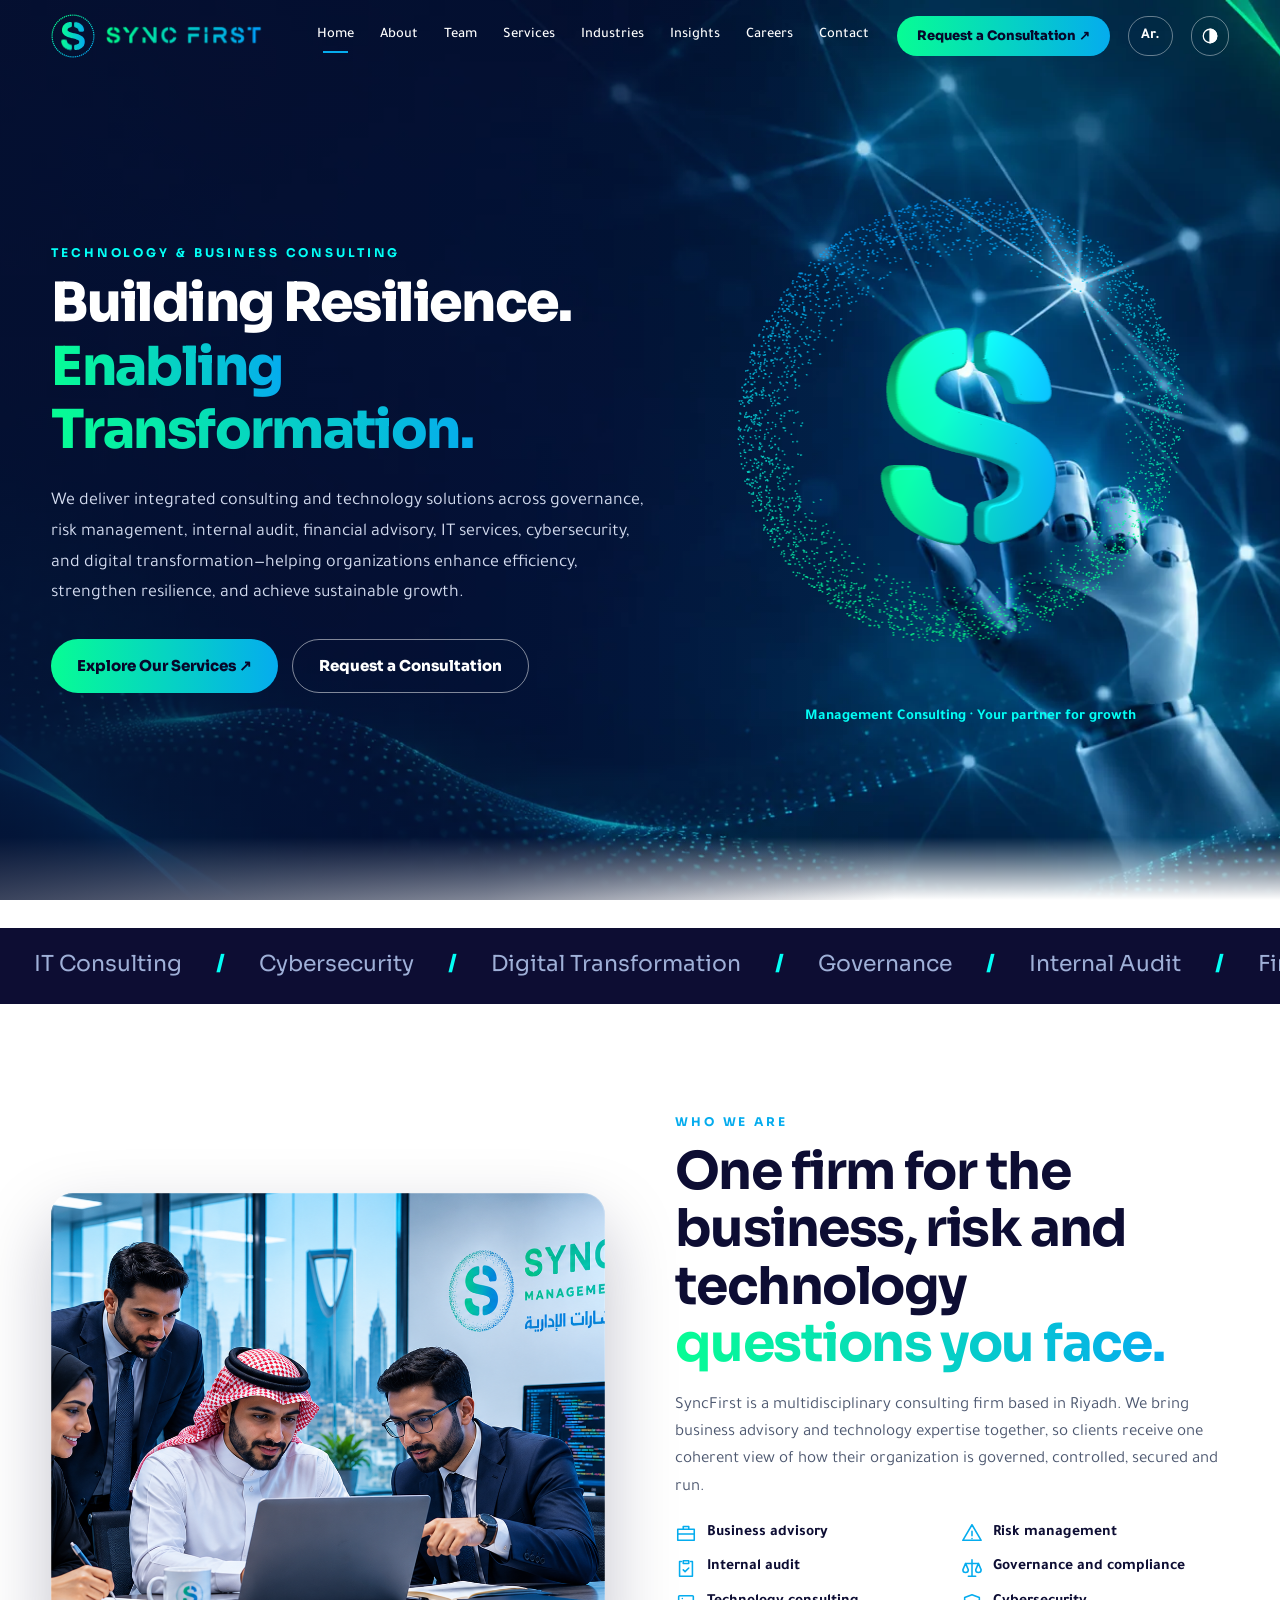
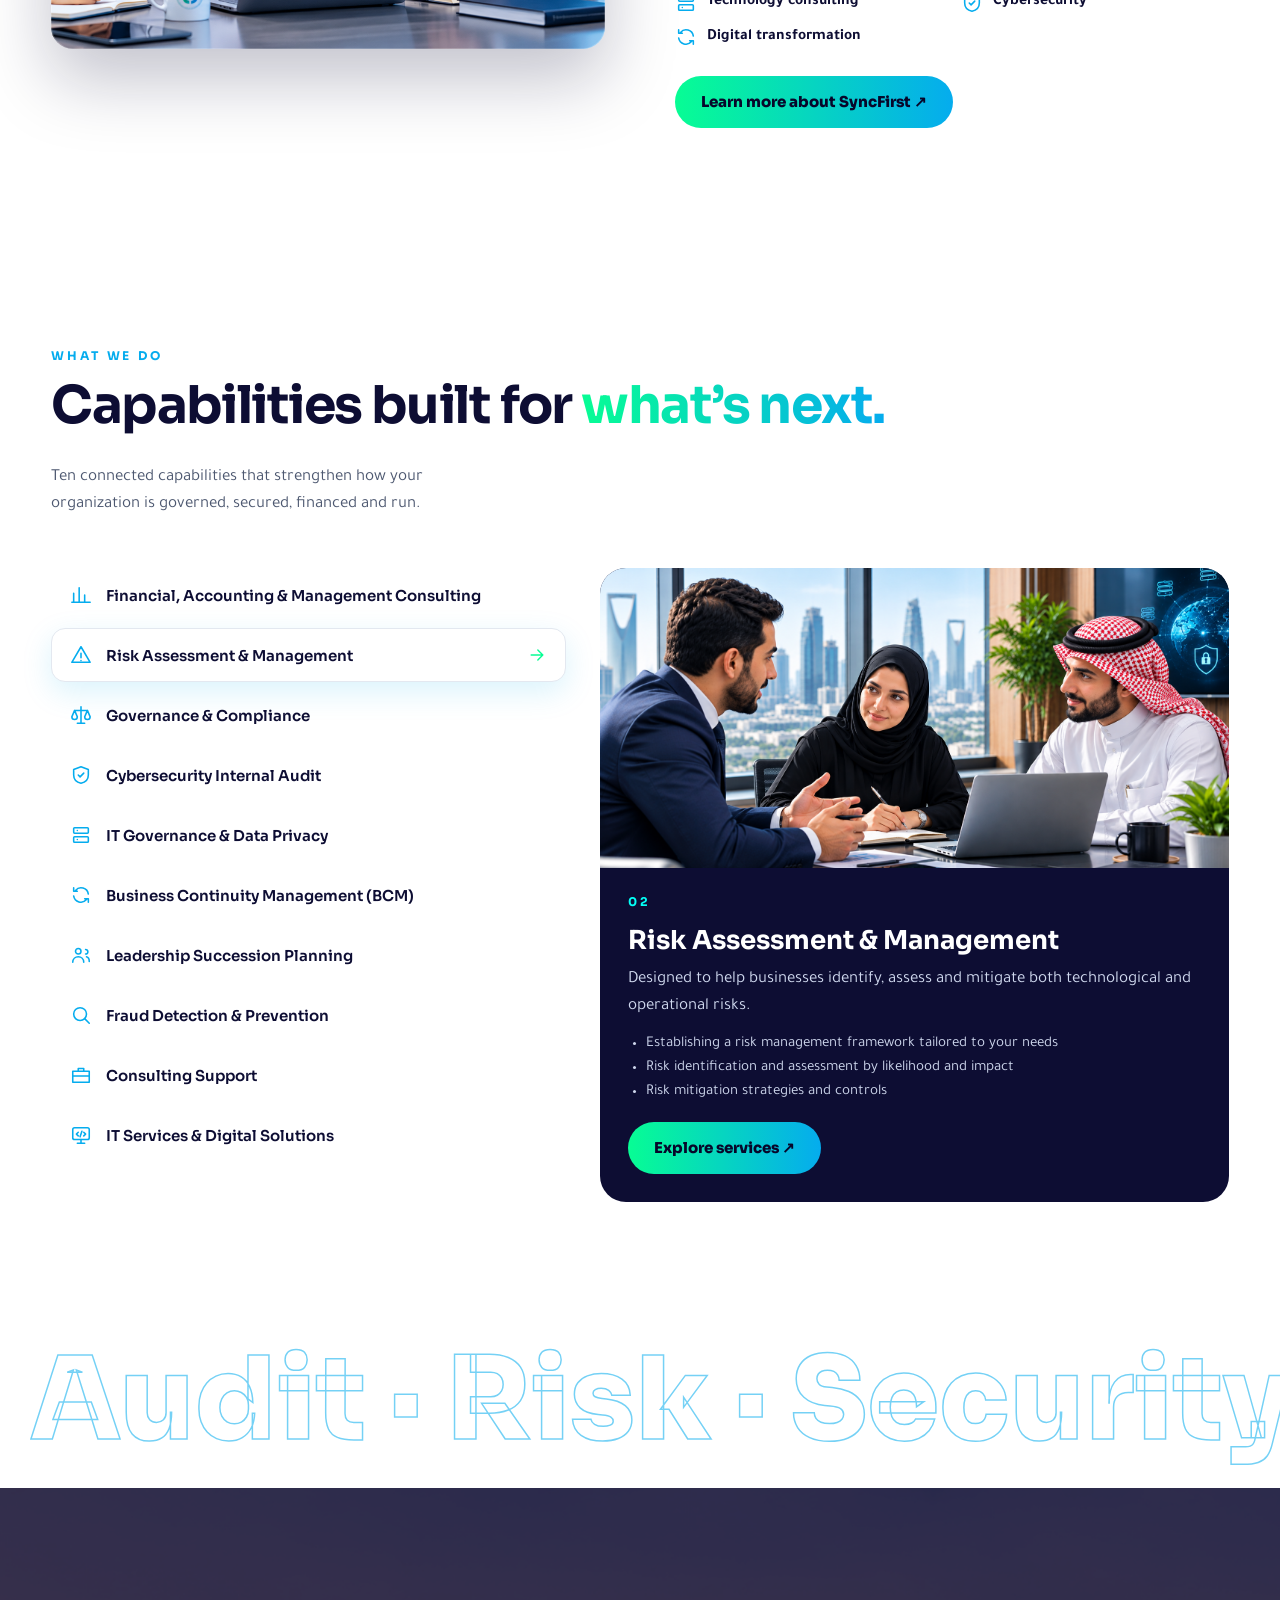
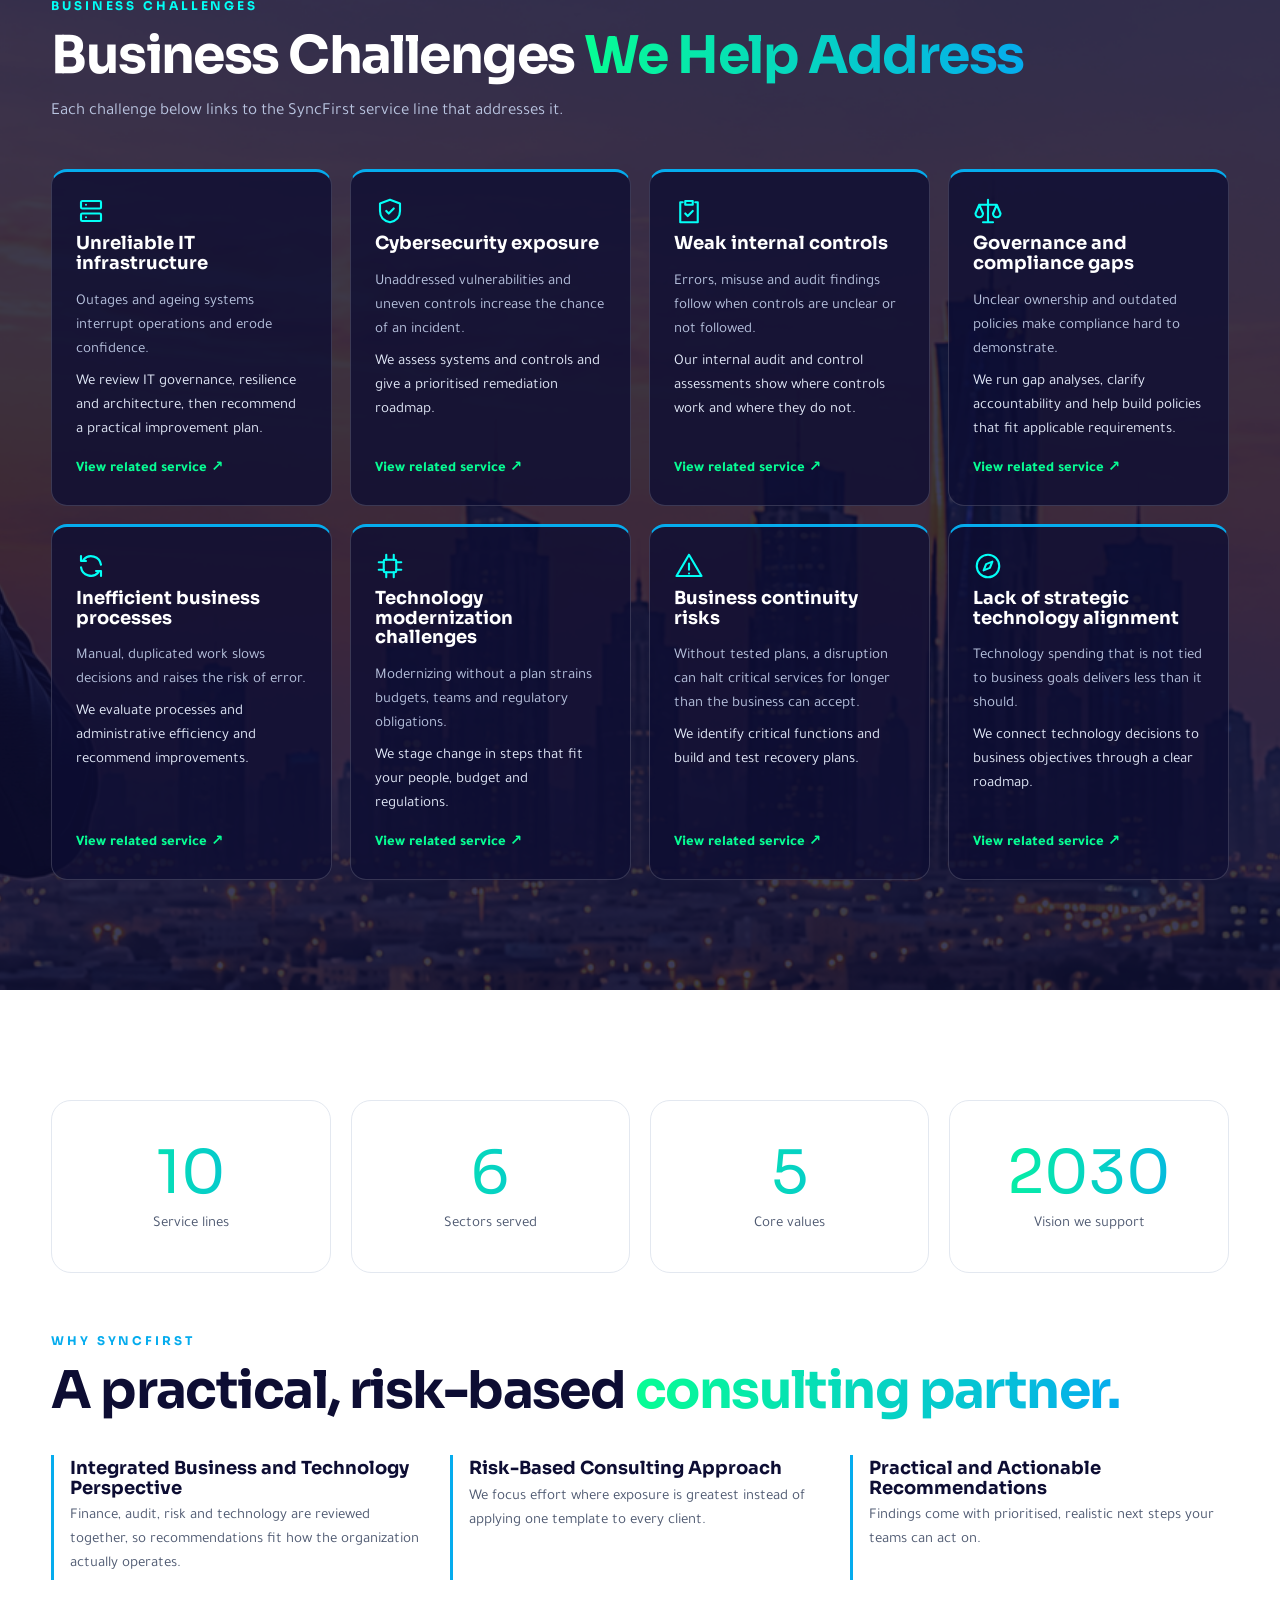
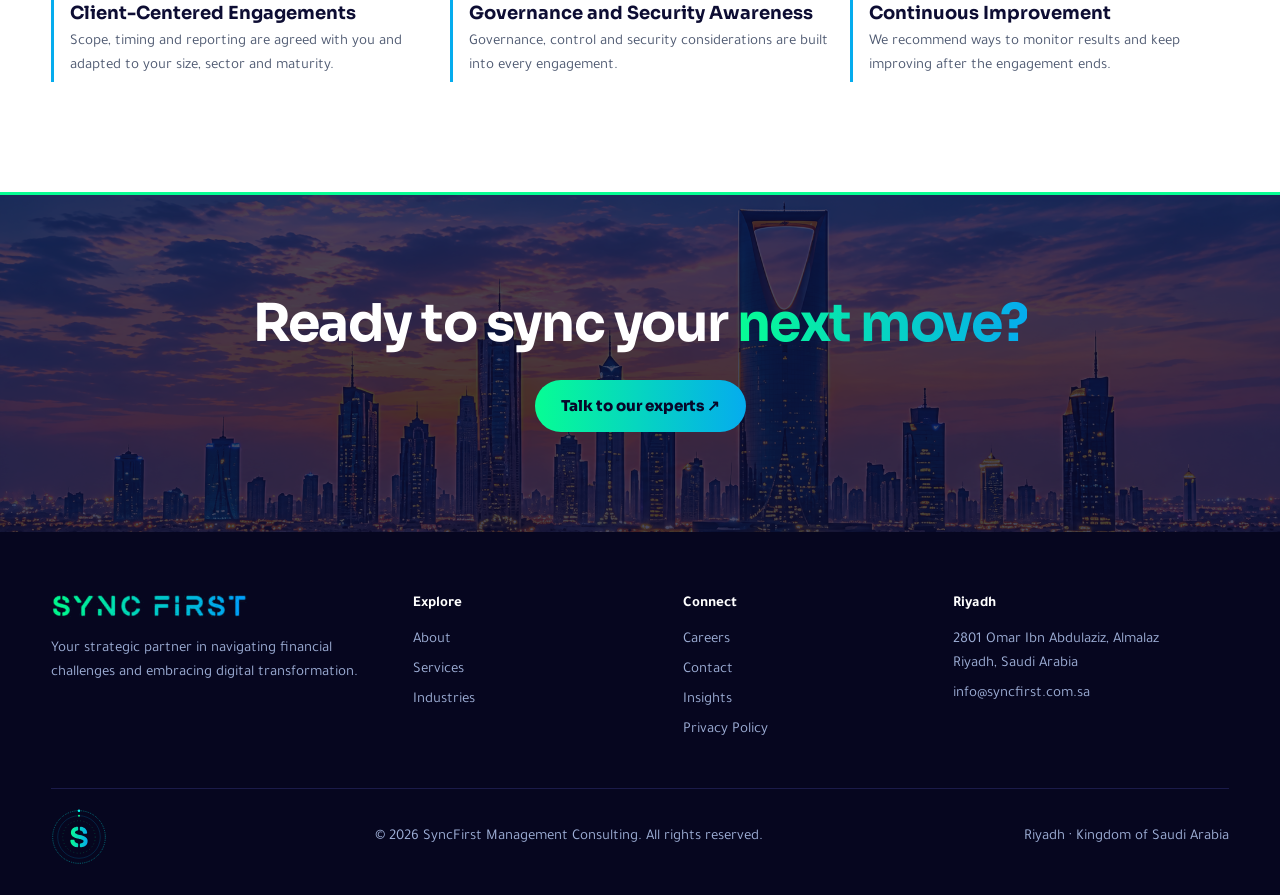
==== index.html @ febd8495 "SyncFirst website v13" ====
<!doctype html>
<html lang="en" dir="ltr"><head><meta charset="utf-8">
<meta name="viewport" content="width=device-width, initial-scale=1, viewport-fit=cover">
<title>SyncFirst Management Consulting | Governance, Risk, Cybersecurity & Digital Transformation in Saudi Arabia</title>
<meta name="description" content="Riyadh-based consulting firm combining internal audit, risk management, governance, cybersecurity, IT consulting and digital transformation for organizations in Saudi Arabia.">
<meta name="theme-color" content="#0D0D33">
<link rel="canonical" href="https://syncfirst.com.sa/">
<meta property="og:type" content="website"><meta property="og:site_name" content="SyncFirst Management Consulting"><meta property="og:title" content="SyncFirst Management Consulting | Governance, Risk, Cybersecurity & Digital Transformation in Saudi Arabia"><meta property="og:description" content="Riyadh-based consulting firm combining internal audit, risk management, governance, cybersecurity, IT consulting and digital transformation for organizations in Saudi Arabia."><meta property="og:url" content="https://syncfirst.com.sa/"><meta property="og:image" content="https://syncfirst.com.sa/assets/images/hero.webp"><meta name="twitter:card" content="summary_large_image">
<link rel="icon" type="image/png" href="assets/images/favicon.png">
<link rel="preconnect" href="https://fonts.googleapis.com"><link rel="preconnect" href="https://fonts.gstatic.com" crossorigin>
<link href="https://fonts.googleapis.com/css2?family=Sora:wght@500;600;700;800&family=Tajawal:wght@400;500;700;800&display=swap" rel="stylesheet">
<link rel="preload" as="image" href="assets/images/hero-bg.webp" imagesrcset="assets/images/hero-bg-960.webp 960w, assets/images/hero-bg.webp 1672w" imagesizes="100vw" fetchpriority="high">
<script>document.documentElement.classList.add('js');window.__ROOT="";window.__SITE="https://syncfirst.com.sa";window.__PM={"home": ["SyncFirst Management Consulting | Governance, Risk, Cybersecurity & Digital Transformation in Saudi Arabia", "Riyadh-based consulting firm combining internal audit, risk management, governance, cybersecurity, IT consulting and digital transformation for organizations in Saudi Arabia."], "about": ["About SyncFirst | Multidisciplinary Consulting Firm in Riyadh", "Learn about SyncFirst: our vision, mission, values and five-stage consulting approach, and the frameworks and standards our work draws on."], "team": ["Our Team | SyncFirst Management Consulting", "Meet the leadership and management team behind SyncFirst across audit, governance, risk, finance and technology."], "services": ["Consulting Services | Audit, Risk, Governance, Cybersecurity | SyncFirst", "Internal audit, risk management, governance and compliance, cybersecurity audit, IT governance, business continuity, fraud prevention and financial consulting."], "industries": ["Industries We Serve | Financial, Government, Healthcare, Energy | SyncFirst", "Sector-focused consulting for financial services, government, healthcare, energy and utilities, technology and telecom, real estate and construction in Saudi Arabia."], "insights": ["Insights & Engagement Examples | SyncFirst", "Perspectives and illustrative examples of how SyncFirst structures governance, risk, cybersecurity and transformation engagements."], "careers": ["Careers | SyncFirst Management Consulting", "Build your career with SyncFirst in an environment driven by integrity, collaboration, innovation and meaningful work."], "contact": ["Contact SyncFirst | Request a Consultation in Riyadh", "Request a consultation with SyncFirst. Tell us about your governance, risk, cybersecurity or transformation requirements."], "privacy": ["Privacy Policy | SyncFirst Management Consulting", "How SyncFirst handles the information you share through this website."]};</script>
<link rel="stylesheet" href="assets/css/main.css"><link rel="stylesheet" href="assets/css/refine.css"><link rel="stylesheet" href="assets/css/polish.css">
<script type="application/ld+json">{"@context": "https://schema.org", "@type": "Organization", "name": "SyncFirst Management Consulting", "url": "https://syncfirst.com.sa/", "logo": "https://syncfirst.com.sa/assets/images/logo-wordmark.png", "email": "info@syncfirst.com.sa", "telephone": "+966535551912", "address": {"@type": "PostalAddress", "streetAddress": "2801 Omar Ibn Abdulaziz, Almalaz", "addressLocality": "Riyadh", "addressCountry": "SA"}}</script>
</head><body data-start="home">
<svg width="0" height="0" style="position:absolute" aria-hidden="true"><defs><linearGradient id="g" gradientUnits="userSpaceOnUse" x1="20" y1="10" x2="80" y2="90"><stop offset="0" stop-color="#07FD94"/><stop offset="1" stop-color="#05ACEE"/></linearGradient></defs></svg>
<svg width="0" height="0" style="position:absolute"><defs><linearGradient id="g" gradientUnits="userSpaceOnUse" x1="20" y1="10" x2="80" y2="90"><stop offset="0" stop-color="#07FD94"/><stop offset="1" stop-color="#05ACEE"/></linearGradient></defs></svg>
<div id="pr" aria-hidden="true"></div>
<a class="skip" href="#main-content" data-skip>Skip to content</a>
<header><div class="c nv"><a class="br" href="#home"><svg class="mk" viewBox="0 0 100 100" aria-hidden="true"><circle cx="50" cy="50" r="47.5"/><defs><linearGradient id="sfH" gradientUnits="userSpaceOnUse" x1="16" y1="0" x2="84" y2="0"><stop offset="0" stop-color="#07FD94"/><stop offset="1" stop-color="#05ACEE"/></linearGradient></defs><g transform="translate(10 10) scale(.8)"><path class="sp sb" d="M57.52 90.00C57.23 90.01 57.00 89.99 56.78 89.96C56.55 89.93 56.38 89.90 56.17 89.84C55.97 89.78 55.73 89.69 55.53 89.60C55.33 89.50 55.15 89.39 54.98 89.27C54.80 89.15 54.64 89.01 54.50 88.87C54.35 88.72 54.21 88.56 54.09 88.39C53.96 88.22 53.85 88.04 53.75 87.84C53.65 87.64 53.57 87.43 53.50 87.20C53.43 86.98 53.38 86.76 53.34 86.48C53.30 86.19 53.28 86.53 53.26 85.49C53.25 84.44 53.23 81.38 53.24 80.21C53.26 79.04 53.28 78.93 53.34 78.45C53.39 77.97 53.50 77.60 53.59 77.31C53.68 77.02 53.76 76.91 53.87 76.71C53.99 76.51 54.13 76.32 54.30 76.13C54.47 75.94 54.69 75.74 54.89 75.58C55.10 75.43 55.21 75.33 55.52 75.20C55.82 75.06 55.95 74.95 56.74 74.77C57.52 74.59 59.31 74.33 60.24 74.10C61.17 73.87 61.81 73.59 62.32 73.40C62.83 73.22 62.98 73.14 63.29 72.99C63.60 72.83 63.88 72.69 64.19 72.49C64.50 72.30 64.87 72.04 65.16 71.81C65.44 71.59 65.67 71.40 65.90 71.16C66.12 70.93 66.34 70.66 66.52 70.40C66.70 70.14 66.85 69.88 66.98 69.59C67.11 69.30 67.22 69.00 67.31 68.66C67.41 68.33 67.48 67.98 67.52 67.61C67.57 67.23 67.59 66.79 67.59 66.42C67.59 66.05 67.56 65.69 67.51 65.37C67.45 65.05 67.37 64.75 67.26 64.47C67.15 64.20 67.00 63.96 66.85 63.75C66.70 63.53 66.56 63.38 66.38 63.20C66.20 63.02 66.17 62.95 65.77 62.67C65.37 62.40 64.53 61.85 63.99 61.55C63.46 61.24 63.31 61.14 62.57 60.82C61.84 60.50 60.96 60.09 59.59 59.63C58.23 59.16 56.18 58.53 54.37 58.03C52.55 57.53 50.27 57.00 48.69 56.63C47.10 56.25 46.32 56.15 44.86 55.78C43.39 55.42 41.08 54.78 39.88 54.43C38.69 54.09 38.56 54.03 37.68 53.73C36.80 53.43 35.49 52.97 34.61 52.63C33.73 52.29 33.05 52.00 32.39 51.69C31.72 51.39 31.34 51.20 30.62 50.80C29.90 50.41 28.89 49.84 28.08 49.30C27.26 48.77 26.43 48.17 25.72 47.61C25.02 47.05 24.38 46.47 23.84 45.95C23.31 45.43 22.93 44.99 22.52 44.50C22.11 44.00 21.77 43.60 21.39 42.97C21.00 42.35 20.51 41.37 20.21 40.73C19.92 40.10 19.81 39.79 19.63 39.17C19.44 38.56 19.23 37.77 19.10 37.04C18.97 36.31 18.89 35.60 18.84 34.78C18.78 33.96 18.75 32.95 18.77 32.12C18.78 31.28 18.84 30.56 18.95 29.78C19.05 29.00 19.18 28.26 19.39 27.44C19.60 26.62 19.95 25.56 20.21 24.85C20.46 24.13 20.59 23.82 20.93 23.17C21.27 22.51 21.76 21.63 22.23 20.92C22.70 20.22 23.20 19.58 23.76 18.92C24.33 18.26 25.00 17.55 25.61 16.98C26.22 16.40 26.70 16.00 27.41 15.49C28.11 14.97 28.97 14.37 29.84 13.87C30.71 13.37 31.89 12.81 32.61 12.47C33.32 12.13 33.33 12.12 34.14 11.85C34.94 11.58 36.24 11.13 37.43 10.85C38.62 10.56 40.45 10.28 41.28 10.14C42.11 10.00 42.08 10.03 42.40 10.01C42.73 9.99 42.98 10.00 43.22 10.02C43.47 10.03 43.68 10.07 43.88 10.11C44.09 10.16 44.29 10.22 44.47 10.29C44.65 10.36 44.80 10.44 44.97 10.54C45.14 10.65 45.32 10.78 45.47 10.93C45.63 11.07 45.77 11.22 45.89 11.39C46.02 11.56 46.13 11.74 46.23 11.93C46.33 12.13 46.40 12.23 46.50 12.56C46.59 12.89 46.72 13.38 46.78 13.91C46.84 14.44 46.84 14.61 46.85 15.73C46.86 16.85 46.84 19.64 46.83 20.64C46.81 21.63 46.78 21.37 46.74 21.68C46.70 21.99 46.64 22.27 46.57 22.52C46.50 22.76 46.44 22.95 46.33 23.16C46.23 23.37 46.09 23.59 45.95 23.79C45.80 23.98 45.62 24.16 45.45 24.30C45.29 24.45 45.20 24.54 44.94 24.68C44.68 24.81 44.52 24.93 43.88 25.13C43.24 25.33 41.91 25.61 41.08 25.88C40.26 26.14 39.39 26.52 38.91 26.73C38.42 26.94 38.41 26.97 38.16 27.12C37.91 27.27 37.64 27.45 37.40 27.63C37.16 27.80 36.91 28.00 36.70 28.19C36.49 28.38 36.32 28.55 36.13 28.76C35.94 28.97 35.72 29.22 35.56 29.45C35.39 29.69 35.26 29.91 35.14 30.17C35.02 30.42 34.92 30.69 34.83 31.00C34.74 31.31 34.66 31.71 34.61 32.04C34.55 32.36 34.53 32.65 34.52 32.93C34.52 33.21 34.53 33.47 34.57 33.71C34.61 33.95 34.68 34.17 34.77 34.39C34.87 34.61 34.94 34.77 35.16 35.02C35.37 35.27 35.69 35.60 36.05 35.89C36.41 36.19 36.76 36.45 37.32 36.77C37.88 37.10 38.76 37.54 39.41 37.85C40.05 38.15 40.26 38.26 41.19 38.59C42.12 38.92 42.74 39.23 45.00 39.84C47.25 40.45 52.29 41.65 54.70 42.27C57.11 42.89 57.83 43.10 59.47 43.57C61.11 44.04 62.95 44.53 64.54 45.07C66.13 45.61 67.76 46.28 68.99 46.82C70.22 47.35 71.06 47.81 71.95 48.29C72.83 48.77 73.64 49.25 74.33 49.70C75.02 50.14 75.49 50.49 76.09 50.97C76.69 51.45 77.34 52.01 77.90 52.57C78.46 53.13 78.95 53.69 79.44 54.31C79.93 54.94 80.45 55.71 80.84 56.33C81.23 56.95 81.50 57.44 81.77 58.05C82.05 58.65 82.31 59.33 82.51 59.96C82.72 60.60 82.86 61.13 83.00 61.88C83.13 62.63 83.26 63.62 83.32 64.46C83.38 65.30 83.39 66.04 83.36 66.90C83.33 67.76 83.27 68.72 83.16 69.59C83.04 70.47 82.87 71.35 82.68 72.15C82.49 72.95 82.27 73.62 82.00 74.37C81.72 75.13 81.40 75.94 81.02 76.69C80.65 77.43 80.22 78.14 79.75 78.82C79.28 79.51 78.77 80.16 78.19 80.81C77.62 81.45 76.93 82.14 76.30 82.71C75.67 83.28 75.15 83.70 74.41 84.23C73.67 84.75 72.60 85.41 71.86 85.84C71.11 86.28 70.78 86.46 69.93 86.83C69.08 87.20 67.67 87.75 66.75 88.07C65.83 88.39 65.09 88.58 64.41 88.77C63.73 88.95 63.40 89.02 62.67 89.17C61.94 89.33 60.72 89.56 60.02 89.68C59.32 89.81 58.91 89.87 58.49 89.92C58.08 89.97 57.80 89.99 57.52 90.00Z"/><path class="sp st" d="M78.17 37.43C77.74 37.49 77.68 37.54 76.38 37.56C75.07 37.59 71.58 37.59 70.32 37.57C69.05 37.54 69.15 37.46 68.80 37.41C68.44 37.36 68.39 37.31 68.20 37.24C68.01 37.18 67.90 37.14 67.68 37.00C67.46 36.86 67.12 36.63 66.89 36.40C66.66 36.17 66.44 35.86 66.29 35.61C66.14 35.37 66.14 35.42 65.98 34.91C65.81 34.40 65.50 33.18 65.29 32.56C65.09 31.94 64.97 31.62 64.77 31.20C64.56 30.77 64.35 30.37 64.08 29.99C63.80 29.61 63.48 29.24 63.13 28.91C62.79 28.58 62.46 28.32 62.02 28.01C61.57 27.69 61.05 27.33 60.47 27.02C59.89 26.72 59.35 26.49 58.53 26.19C57.70 25.88 56.12 25.41 55.50 25.17C54.87 24.93 55.01 24.92 54.78 24.75C54.56 24.57 54.31 24.31 54.14 24.12C53.98 23.93 53.89 23.76 53.79 23.59C53.70 23.41 53.63 23.26 53.56 23.06C53.49 22.85 53.43 22.60 53.38 22.36C53.33 22.11 53.31 22.71 53.28 21.59C53.26 20.46 53.22 16.94 53.24 15.61C53.25 14.29 53.32 14.08 53.37 13.63C53.41 13.18 53.47 13.12 53.53 12.91C53.59 12.70 53.65 12.55 53.74 12.37C53.83 12.18 53.95 11.99 54.07 11.81C54.19 11.64 54.34 11.47 54.47 11.33C54.61 11.19 54.73 11.08 54.88 10.98C55.03 10.87 55.20 10.77 55.36 10.70C55.52 10.63 55.64 10.58 55.83 10.54C56.01 10.49 56.21 10.45 56.47 10.42C56.73 10.40 57.07 10.38 57.40 10.39C57.73 10.39 57.79 10.36 58.45 10.47C59.10 10.57 60.65 10.86 61.32 11.00C62.00 11.15 61.85 11.13 62.51 11.33C63.16 11.54 64.52 11.98 65.26 12.25C66.00 12.52 66.21 12.61 66.95 12.96C67.69 13.32 68.74 13.80 69.70 14.38C70.66 14.96 72.05 15.99 72.68 16.45C73.32 16.91 73.16 16.82 73.51 17.14C73.87 17.46 74.32 17.85 74.82 18.36C75.31 18.88 76.05 19.70 76.49 20.23C76.93 20.75 77.15 21.07 77.47 21.53C77.79 21.99 78.14 22.54 78.41 22.99C78.67 23.44 78.82 23.73 79.06 24.23C79.31 24.72 79.65 25.46 79.86 25.96C80.07 26.47 80.15 26.73 80.32 27.27C80.48 27.82 80.73 28.68 80.87 29.25C81.01 29.82 81.09 30.23 81.17 30.71C81.26 31.20 81.33 31.72 81.37 32.16C81.41 32.59 81.43 32.96 81.43 33.30C81.43 33.64 81.41 33.93 81.37 34.20C81.33 34.46 81.29 34.67 81.21 34.91C81.13 35.14 81.02 35.37 80.89 35.60C80.75 35.82 80.59 36.04 80.40 36.24C80.20 36.45 79.95 36.66 79.71 36.82C79.47 36.98 79.22 37.11 78.96 37.21C78.71 37.31 78.60 37.37 78.17 37.43Z"/><path class="sp sl" d="M42.86 89.73C42.64 89.74 42.48 89.73 42.24 89.70C42.00 89.68 42.05 89.69 41.40 89.57C40.76 89.44 39.15 89.13 38.36 88.95C37.56 88.78 37.47 88.77 36.65 88.51C35.83 88.25 34.51 87.85 33.44 87.42C32.38 86.99 31.17 86.38 30.27 85.91C29.37 85.45 28.79 85.10 28.03 84.61C27.28 84.13 26.30 83.42 25.74 82.99C25.18 82.56 25.01 82.37 24.65 82.05C24.30 81.73 23.95 81.39 23.63 81.06C23.30 80.73 23.00 80.40 22.71 80.07C22.43 79.75 22.24 79.53 21.92 79.10C21.59 78.67 21.13 78.04 20.76 77.47C20.40 76.91 20.00 76.21 19.73 75.72C19.46 75.23 19.39 75.08 19.14 74.54C18.90 74.00 18.51 73.11 18.27 72.50C18.04 71.90 17.88 71.38 17.73 70.90C17.58 70.41 17.53 70.22 17.39 69.60C17.25 68.98 17.03 67.91 16.90 67.18C16.78 66.44 16.69 65.68 16.65 65.19C16.60 64.69 16.62 64.50 16.64 64.20C16.66 63.90 16.70 63.65 16.78 63.37C16.85 63.10 16.97 62.81 17.09 62.56C17.22 62.31 17.38 62.08 17.55 61.88C17.72 61.67 17.91 61.48 18.12 61.31C18.33 61.14 18.56 60.99 18.82 60.87C19.07 60.74 19.35 60.64 19.65 60.56C19.94 60.48 20.14 60.43 20.60 60.39C21.06 60.35 21.11 60.33 22.41 60.33C23.71 60.32 27.17 60.33 28.39 60.37C29.61 60.41 29.39 60.50 29.71 60.56C30.03 60.62 30.11 60.67 30.29 60.74C30.47 60.81 30.58 60.85 30.80 60.99C31.01 61.14 31.34 61.36 31.58 61.60C31.81 61.85 32.05 62.19 32.21 62.48C32.38 62.78 32.41 62.78 32.57 63.39C32.74 64.00 33.04 65.47 33.23 66.14C33.42 66.82 33.49 67.00 33.70 67.45C33.90 67.90 34.23 68.45 34.47 68.83C34.70 69.20 34.91 69.44 35.12 69.69C35.33 69.94 35.39 70.05 35.72 70.35C36.05 70.65 36.66 71.16 37.11 71.49C37.56 71.82 37.87 72.04 38.43 72.32C38.99 72.61 39.45 72.82 40.46 73.19C41.48 73.57 43.70 74.27 44.51 74.59C45.31 74.90 45.06 74.87 45.30 75.06C45.54 75.24 45.77 75.50 45.93 75.69C46.09 75.89 46.17 76.04 46.27 76.23C46.38 76.42 46.47 76.63 46.54 76.85C46.61 77.07 46.67 77.29 46.72 77.56C46.77 77.82 46.81 77.30 46.83 78.46C46.85 79.61 46.85 83.28 46.84 84.48C46.84 85.68 46.81 85.33 46.78 85.68C46.74 86.02 46.69 86.28 46.64 86.54C46.59 86.80 46.53 87.02 46.45 87.24C46.37 87.45 46.28 87.66 46.18 87.85C46.08 88.04 45.96 88.22 45.83 88.38C45.69 88.54 45.54 88.69 45.38 88.82C45.22 88.96 45.04 89.08 44.86 89.18C44.67 89.29 44.46 89.38 44.25 89.46C44.04 89.54 43.81 89.61 43.58 89.65C43.35 89.70 43.09 89.72 42.86 89.73Z"/></g></svg><img class="wm" src="assets/images/logo-wordmark.png" width="150" height="24" alt="SYNC FIRST"></a>
<nav id="nav" aria-label="Primary"><a href="#home">Home</a><a href="#about">About</a><a href="#team">Team</a><a href="#services">Services</a><a href="#industries">Industries</a><a href="#insights">Insights</a><a href="#careers">Careers</a><a href="#contact">Contact</a></nav>
<a class="btn g" href="#contact">Request a Consultation ↗</a><button id="lg" aria-label="Language">Ar.</button><button id="th" aria-label="Toggle theme" data-i="half"></button><button id="bg" aria-label="Menu" aria-controls="nav" aria-expanded="false" data-i="menu"></button></div></header>

<main id="main-content" tabindex="-1">
<section id="pbn" hidden><div class="c"><div class="bc"><a href="#home">Home</a><i>/</i><span id="bcp"></span></div><h1 id="pbt"></h1><p id="pbs"></p></div></section>
<section class="hero" data-p="home" id="top"><img class="hbg" src="assets/images/hero-bg.webp" srcset="assets/images/hero-bg-960.webp 960w, assets/images/hero-bg.webp 1672w" sizes="100vw" width="1672" height="941" fetchpriority="high" decoding="async" alt=""><div class="gridfx"></div>
<div class="c hb"><div><span class="eb" style="color:var(--cyan)">Technology &amp; business consulting</span>
<h1><span class="ln"><span class="w"><i style="--d:0">Building</i></span> <span class="w"><i style="--d:1">Resilience.</i></span></span><span class="ln grad"><span class="w"><i style="--d:3">Enabling</i></span> <span class="w"><i style="--d:4">Transformation.</i></span></span></h1>
<p class="l" data-en="We deliver integrated consulting and technology solutions across governance, risk management, internal audit, financial advisory, IT services, cybersecurity, and digital transformation—helping organizations enhance efficiency, strengthen resilience, and achieve sustainable growth." data-ar="نقدّم حلولاً متكاملة في الاستشارات الإدارية والمالية، والحوكمة وإدارة المخاطر والتدقيق الداخلي، إلى جانب خدمات تقنية المعلومات والأمن السيبراني والتحوّل الرقمي، لتمكين المؤسسات من رفع كفاءتها وتعزيز مرونتها وتحقيق النمو المستدام.">We deliver integrated consulting and technology solutions across governance, risk management, internal audit, financial advisory, IT services, cybersecurity, and digital transformation—helping organizations enhance efficiency, strengthen resilience, and achieve sustainable growth.</p>
<div class="act"><a class="btn g" href="#services">Explore Our Services ↗</a><a class="btn o" href="#contact" data-pre="">Request a Consultation</a></div></div>
<div class="cvw"><canvas id="cv" aria-label="Interactive 3D SyncFirst logo"></canvas><span class="nd on" style="top:6%;left:12%" data-i="shield"></span><span class="nd on" style="top:3%;right:14%" data-i="server"></span><span class="nd on" style="top:44%;right:-2%" data-i="clip"></span><span class="nd on" style="bottom:8%;right:12%" data-i="scale"></span><span class="nd on" style="bottom:10%;left:10%" data-i="chart"></span><span class="nd on" style="top:44%;left:-2%" data-i="cpu"></span><div class="ar">Management Consulting · Your partner for growth</div></div></div></section>
<div class="mq" data-p="home" aria-hidden="true"><div id="mqi"></div></div>
<section class="sec" data-p="home" id="who"></section>

<section class="sec" data-p="about" id="about"><div class="c ab"><div class="ph rv rl"><img src="assets/images/about-team.webp" loading="lazy" decoding="async" alt="Team discussion in a modern Riyadh office"><div class="fl"><b>2030</b>Supporting Saudi Vision 2030</div></div>
<div class="rv rr"><span class="eb">About SyncFirst</span><h2>Purpose. People. <span class="grad">Progress.</span></h2><p style="margin:22px 0">We help businesses navigate financial challenges and adapt to digital transformation amid rapid technological change. Our integrated solutions combine cutting-edge technology with best practices in accounting and internal auditing, strengthening cybersecurity and system development for efficiency and security.</p><p>More than a service provider, we are a strategic partner committed to helping clients build resilient, flexible work environments aligned with their goals, positioning them as leaders in tackling future challenges while achieving today’s objectives.</p>
</div></div></section>

<section class="sec tint" data-p="team" id="team"><div class="c"><div class="sh rv"><div><span class="eb">Our team</span><h2>The people behind <span class="grad">the practice.</span></h2></div><p>Specialised expertise across audit, governance, risk, compliance, finance and technology, with experience across the Gulf.</p></div><h3 class="sub rv">Leadership</h3><div class="lead2" id="tl1"></div><h3 class="sub rv">Management team</h3><div class="mg" id="tl2"></div></div></section>
<section class="sec tint" data-p="services" id="services"><div class="c"><div class="sh rv"><div><span class="eb">Our services</span><h2>Integrated solutions for a<br><span class="grad">stronger tomorrow.</span></h2></div><p>Ten connected service lines combining strategic consulting expertise with practical technology solutions to strengthen performance, resilience and sustainable growth.</p></div><div class="sg" id="sg"></div></div></section>

<section class="sec" data-p="home" id="cap"><div class="c"><div class="sh rv"><div><span class="eb">What we do</span><h2>Capabilities built for <span class="grad">what’s next.</span></h2></div><p>Ten connected capabilities that strengthen how your organization is governed, secured, financed and run.</p></div><div class="cp rv"><div class="cl" id="cl"></div><div class="cpv"><img id="cpi" alt=""><div class="cpt"><span class="eb" id="cpn"></span><h3 id="cpt"></h3><p id="cpd"></p><ul id="cpu"></ul><a class="btn g" href="#services">Explore services ↗</a></div></div></div></div></section>
<div class="bigt" data-p="home"><div><span>Audit · Risk · Security · Governance · Digital · Strategy ·</span><span>Audit · Risk · Security · Governance · Digital · Strategy ·</span></div></div>
<section class="sec ch" data-p="home"><img src="assets/images/challenges-bg.webp" loading="lazy" decoding="async" alt=""><div class="c" style="position:relative"><span class="eb" style="color:var(--cyan)">Business challenges</span><h2 class="rv">Business Challenges <span class="grad">We Help Address</span></h2><p class="rv lead-p">Each challenge below links to the SyncFirst service line that addresses it.</p><div class="chg" id="chg"></div></div></section>

<section class="sec tint" data-p="about"><div class="c"><div class="vz"><div class="vl rv rl"><img src="assets/images/vision-2030.webp" loading="lazy" decoding="async" alt="Saudi Vision 2030"></div><div class="rv rr"><span class="eb">Our vision</span><h2>Aligned with Saudi Arabia’s <span class="grad">Vision 2030.</span></h2><p style="color:var(--mut);margin-top:20px">Sync First strives to be the trusted strategic partner in supporting Saudi Arabia’s Vision 2030 by helping businesses achieve sustainable growth through innovative solutions that integrate digital transformation with effective financial management. We also focus on reinforcing internal controls and developing advanced, secure IT infrastructures.</p></div></div></div></section>
<section class="sec" data-p="about"><div class="c"><div class="sh rv"><div><span class="eb">Our mission</span><h2>Five commitments to <span class="grad">every client.</span></h2></div></div><div class="mi" id="msn"></div></div></section>
<section class="sec tint" data-p="about"><div class="c"><div class="sh rv"><div><span class="eb">Our core values</span><h2>What guides <span class="grad">every engagement.</span></h2></div></div><div class="mi" id="vals"></div></div></section>
<section class="sec" data-p="about" id="approach"><div class="c"><div class="apw"><div class="ph rv rl"><img src="assets/images/approach.webp" loading="lazy" decoding="async" alt="Strategic planning on a shared workspace"></div><div class="rv rr"><span class="eb">Our methodology</span><h2>Our consulting approach: <span class="grad">five connected stages.</span></h2><p class="lead-p" style="margin-top:18px">Every engagement follows the same disciplined path, adapted to the size, sector and maturity of the client.</p></div></div><div class="ap" id="ap"></div><div id="fwx"></div></div></section>

<section class="sec tint" data-p="industries" id="industries"><div class="c"><div class="sh rv"><div><span class="eb">Industries we serve</span><h2>Deep expertise across <span class="grad">key sectors.</span></h2></div><p>Our work is grounded in the markets, regulations and ambitions shaping the Kingdom.</p></div>
<div class="ix" id="ix"></div></div></section>

<section class="sec" data-p="home"><div class="c"><div class="st"><div class="rv"><b class="grad" data-n="10">0</b><span>Service lines</span></div><div class="rv" style="--i:1"><b class="grad" data-n="6">0</b><span>Sectors served</span></div><div class="rv" style="--i:2"><b class="grad" data-n="5">0</b><span>Core values</span></div><div class="rv" style="--i:3"><b class="grad" data-n="2030" data-sep="1">0</b><span>Vision we support</span></div></div>
<div id="whyh"></div><div class="wy" id="wy"></div></div></section>

<section class="sec" data-p="insights" id="cases"></section>
<section class="sec tint" data-p="insights" id="insights"><div class="c"><div class="sh rv"><div><span class="eb">Insights &amp; perspectives</span><h2>Thought leadership and <span class="grad">latest trends.</span></h2></div></div><div class="ig" id="ig"></div></div></section>

<section class="sec ca" data-p="careers" id="careers"><img src="assets/images/careers-team.webp" width="900" height="344" loading="lazy" decoding="async" alt="Colleagues collaborating"><div class="c"><span class="eb" style="color:var(--cyan)">Careers</span><h2 class="rv">Be part of a <span class="grad">brighter future.</span></h2><p class="rv" style="margin:22px 0 30px">Build your career in an environment driven by integrity, collaboration, innovation and meaningful impact. Grow through complex work, make a real difference, and bring your own perspective.</p><div class="perks rv"><span data-i="award">Meaningful work</span><span data-i="rocket">Professional growth</span><span data-i="users">Collaborative culture</span></div><a class="btn g rv" href="mailto:careers@syncfirst.sa?subject=Career enquiry">Introduce yourself ↗</a></div></section>
<section class="sec cw" data-p="careers"><div class="c"><div class="cwh"><div><span class="eb">Why SyncFirst</span><h2>A career that<br><span class="grad">grows with you.</span></h2></div><p>We bring together diverse expertise, a culture of continuous learning and a shared commitment to excellence. At SyncFirst, you will work on high-impact engagements across governance, risk, cybersecurity, technology and transformation, in a supportive and inclusive environment.</p></div>
<div class="cwg"><article><svg class="cwi" viewBox="0 0 48 48" fill="none" stroke="currentColor" stroke-width="2.4" stroke-linecap="round" stroke-linejoin="round" aria-hidden="true"><circle cx="22" cy="26" r="16"/><circle cx="22" cy="26" r="10"/><circle cx="22" cy="26" r="4"/><path d="M22 26 40 8M34 8h6v6"/></svg><h3>Purposeful impact</h3><p>Contribute to client success and to the wider development of organizations in Saudi Arabia.</p></article><article><svg class="cwi" viewBox="0 0 48 48" fill="none" stroke="currentColor" stroke-width="2.4" stroke-linecap="round" stroke-linejoin="round" aria-hidden="true"><rect x="5" y="30" width="8" height="12" rx="1.5"/><rect x="19" y="20" width="8" height="22" rx="1.5"/><rect x="33" y="8" width="8" height="34" rx="1.5"/></svg><h3>Continuous learning</h3><p>Build new skills, gain recognized expertise and stay ahead of industry trends.</p></article><article><svg class="cwi" viewBox="0 0 48 48" fill="none" stroke="currentColor" stroke-width="2.4" stroke-linecap="round" stroke-linejoin="round" aria-hidden="true"><circle cx="17" cy="14" r="6.5"/><path d="M4 40c0-8 5-13 13-13s13 5 13 13"/><circle cx="34" cy="17" r="5"/><path d="M34 28c6 0 10 4.5 10 11"/></svg><h3>Collaborative teams</h3><p>Work with experienced professionals who value knowledge sharing and teamwork.</p></article><article><svg class="cwi" viewBox="0 0 48 48" fill="none" stroke="currentColor" stroke-width="2.4" stroke-linecap="round" stroke-linejoin="round" aria-hidden="true"><path d="M24 43V22"/><path d="M24 26C13 26 8 19 8 9c11 0 16 6 16 17Z"/><path d="M24 22c0-9 5-14 16-14 0 9-5 15-16 15"/></svg><h3>Career development</h3><p>Clear growth paths and opportunities to take on greater responsibility.</p></article></div></div></section>
<section class="sec cl2" data-p="careers"><div class="c"><div class="clp"><figure class="clf"><img src="assets/images/careers-life.webp" width="1000" height="325" loading="lazy" decoding="async" alt="Riyadh skyline at dusk"></figure><div class="clt"><span class="eb">Our people</span><h2>Life at <span class="grad">SyncFirst</span></h2><p>A supportive, respectful and high-performing workplace where people are empowered to learn, collaborate and make a difference.</p><ul><li><svg viewBox="0 0 24 24" aria-hidden="true"><circle cx="12" cy="12" r="11" fill="currentColor"/><path d="m7 12.5 3.2 3.2L17 9" fill="none" stroke="#06143a" stroke-width="2.4" stroke-linecap="round" stroke-linejoin="round"/></svg><span>A culture built on integrity and trust</span></li><li><svg viewBox="0 0 24 24" aria-hidden="true"><circle cx="12" cy="12" r="11" fill="currentColor"/><path d="m7 12.5 3.2 3.2L17 9" fill="none" stroke="#06143a" stroke-width="2.4" stroke-linecap="round" stroke-linejoin="round"/></svg><span>Exposure to diverse industries and complex challenges</span></li><li><svg viewBox="0 0 24 24" aria-hidden="true"><circle cx="12" cy="12" r="11" fill="currentColor"/><path d="m7 12.5 3.2 3.2L17 9" fill="none" stroke="#06143a" stroke-width="2.4" stroke-linecap="round" stroke-linejoin="round"/></svg><span>Mentorship and knowledge sharing</span></li><li><svg viewBox="0 0 24 24" aria-hidden="true"><circle cx="12" cy="12" r="11" fill="currentColor"/><path d="m7 12.5 3.2 3.2L17 9" fill="none" stroke="#06143a" stroke-width="2.4" stroke-linecap="round" stroke-linejoin="round"/></svg><span>A strong focus on professional and personal growth</span></li></ul></div></div></div></section>
<section class="sec cj" data-p="careers"><div class="c"><div class="cjb"><svg class="cjm" viewBox="0 0 48 48" fill="none" stroke="currentColor" stroke-width="2.4" stroke-linecap="round" stroke-linejoin="round" aria-hidden="true"><rect x="5" y="9" width="38" height="30" rx="4"/><path d="m6 13 18 14 18-14"/></svg><div class="cjt"><h2>Interested in joining SyncFirst?</h2><p>Share your profile with us, and we’ll get in touch when a suitable opportunity arises.</p></div><a class="btn g" href="mailto:careers@syncfirst.sa?subject=Career enquiry">Introduce yourself ↗</a></div></div></section>

<section class="sec" data-p="contact" id="contact"><div class="c ct"><div class="rv rl"><span class="eb">Contact us</span><h2>Let’s build a <span class="grad">stronger tomorrow.</span></h2><p style="color:var(--mut);margin-top:18px">Tell us what you are working through and let’s explore where SyncFirst can help.</p>
<div class="ci"><div><span class="ic" data-i="pin"></span><p style="margin:0"><b>Riyadh office</b><span>2801 Omar Ibn Abdulaziz, Almalaz, Riyadh, KSA</span></p></div><div><span class="ic" data-i="mail"></span><p style="margin:0"><b>Email</b><a href="mailto:info@syncfirst.com.sa">info@syncfirst.com.sa</a></p></div><div><span class="ic" data-i="phone"></span><p style="margin:0"><b>Call</b><a href="tel:+966535551912">+966 53 555 1912</a> · <a href="tel:+966549783994">+966 54 978 3994</a></p></div></div>
<div class="ph" style="margin-top:30px;aspect-ratio:2.4"><img src="assets/images/reception.webp" loading="lazy" decoding="async" alt="SyncFirst reception"></div></div>
<form class="rv rr" id="fm" novalidate></form></div></section>

<section class="sec" data-p="privacy" id="privacy"></section>
<section class="cta" data-p="home"><img src="assets/images/cta-bg.webp" loading="lazy" decoding="async" alt=""><div class="c"><h2 class="rv">Ready to sync your <span class="grad">next move?</span></h2><a class="btn g rv" href="#contact">Talk to our experts ↗</a></div></section>
</main>
<footer><div class="c"><div class="fg"><div><img class="wm" style="height:30px" src="assets/images/logo-wordmark.png" width="150" height="24" alt="SYNC FIRST"><p>Your strategic partner in navigating financial challenges and embracing digital transformation.</p></div><div><h4>Explore</h4><a href="#about">About</a><a href="#services">Services</a><a href="#industries">Industries</a></div><div><h4>Connect</h4><a href="#careers">Careers</a><a href="#contact">Contact</a><a href="#insights">Insights</a><a href="#privacy">Privacy Policy</a></div><div><h4>Riyadh</h4>2801 Omar Ibn Abdulaziz, Almalaz<br>Riyadh, Saudi Arabia<a href="mailto:info@syncfirst.com.sa">info@syncfirst.com.sa</a></div></div><div class="fb"><span>© 2026 SyncFirst Management Consulting. All rights reserved.</span><span>Riyadh · Kingdom of Saudi Arabia</span></div></div></footer>
<div id="md" role="dialog" aria-modal="true" aria-labelledby="mt" tabindex="-1"><div><img id="mi" alt="" width="620" height="190"><div class="b"><button id="mx" type="button" aria-label="Close">×</button><h2 id="mt" style="font-size:28px"></h2><div id="mbody"></div></div></div></div>

<noscript><p style="position:fixed;bottom:0;left:0;right:0;background:#0D0D33;color:#fff;padding:14px;text-align:center;z-index:99">This website needs JavaScript for most of its content. Contact us at <a href="mailto:info@syncfirst.com.sa" style="text-decoration:underline">info@syncfirst.com.sa</a>.</p></noscript>
<script src="assets/js/config.js"></script><script src="assets/js/main.js"></script><script src="assets/js/content.js"></script><script src="assets/js/connected_intelligence.js"></script>
<script src="assets/js/polish.js"></script>
<script src="assets/js/updates.js"></script>
</body></html>
---- assets/css/main.css ----
:root{--navy:#0D0D33;--blue:#05ACEE;--cyan:#03FFF6;--green:#07FD94;--bg:#fff;--fg:#0D0D33;--mut:#4d5870;--tint:#F5F7FA;--card:#fff;--line:#e3e8f0;box-sizing:border-box;padding-top:env(safe-area-inset-top,0px);padding-bottom:env(safe-area-inset-bottom,0px)}
@media(prefers-color-scheme:dark){:root:not([data-theme=light]){--bg:#080822;--fg:#eef2fb;--mut:#a3aec6;--tint:#0d0d33;--card:#12123f;--line:#23235c;color-scheme:dark}}
:root[data-theme=dark]{--bg:#080822;--fg:#eef2fb;--mut:#a3aec6;--tint:#0d0d33;--card:#12123f;--line:#23235c;color-scheme:dark}
html{scroll-behavior:smooth;scroll-padding-top:80px;height:100%}
*{box-sizing:border-box}body{margin:0;background:var(--bg);color:var(--fg);font:400 17px/1.6 Tajawal,system-ui,sans-serif;overflow-x:hidden}
img{max-width:100%;display:block}a{color:inherit;text-decoration:none}h1,h2,h3{margin:0;line-height:1.1}
.c{width:min(1180px,92%);margin:auto}.eb{font:600 13px Sora,Tajawal,sans-serif;letter-spacing:.2em;text-transform:uppercase;color:var(--blue);display:block;margin-bottom:14px}
h2{font-size:clamp(30px,4.4vw,52px);font-weight:800;letter-spacing:-.02em}.sec{padding:110px 0;position:relative}.tint{background:var(--tint)}
.grad{background:linear-gradient(90deg,var(--green),var(--blue));-webkit-background-clip:text;background-clip:text;color:transparent}
.mk path{fill:none;stroke:url(#g);stroke-width:13;stroke-linecap:round}
#pr{position:fixed;top:0;left:0;height:3px;width:0;background:linear-gradient(90deg,var(--green),var(--blue));z-index:60}
/* nav */
header{position:fixed;top:0;left:0;right:0;z-index:50;transition:.4s;padding:14px 0}
header.sc{background:color-mix(in srgb,var(--bg) 82%,transparent);backdrop-filter:blur(14px);box-shadow:0 1px 0 var(--line);padding:8px 0}
.nv{display:flex;align-items:center;gap:26px}.br{display:flex;align-items:center;gap:10px;font:20px Sora,Tajawal,sans-serif;color:#fff;}header.sc .br{color:var(--fg)}
.mk{width:38px;height:38px}
nav{margin-left:auto;display:flex;gap:6px}nav a{padding:8px 10px;border-radius:99px;font-weight:500;font-size:14.5px;color:#fff;position:relative}header.sc nav a{color:var(--fg)}
nav a::after{content:"";position:absolute;left:50%;right:50%;bottom:3px;height:2px;background:var(--blue);transition:.35s}nav a:hover::after,nav a.on::after{left:16px;right:16px}
.btn{display:inline-flex;gap:8px;align-items:center;padding:14px 26px;border-radius:99px;font-weight:800;font-size:15px;border:0;cursor:pointer;position:relative;overflow:hidden;transition:transform .3s,box-shadow .3s;font-family:inherit}
.btn.g{background:linear-gradient(90deg,var(--green),var(--blue));color:#07072a}.btn.g:hover{transform:translateY(-3px);box-shadow:0 14px 34px rgba(7,253,148,.3)}
.btn.o{border:1.5px solid rgba(255,255,255,.5);color:#fff;background:transparent}.btn.o:hover{background:rgba(255,255,255,.12)}
.btn::before{content:"";position:absolute;top:0;left:-80%;width:50%;height:100%;background:rgba(255,255,255,.45);transform:skewX(-20deg);transition:.6s}.btn:hover::before{left:130%}
#th{background:none;border:1px solid rgba(255,255,255,.4);color:#fff;width:38px;height:38px;border-radius:50%;cursor:pointer;font-size:16px}header.sc #th{color:var(--fg);border-color:var(--line)}
#bg{display:none;background:none;border:0;color:#fff;font-size:26px;margin-left:auto;cursor:pointer}header.sc #bg{color:var(--fg)}
/* hero */
.hero{min-height:84svh;position:relative;display:flex;align-items:center;color:#fff;overflow:hidden;background:#0D0D33}
.hero>img{position:absolute;inset:-6% 0;width:100%;height:112%;object-fit:cover;opacity:.55;;animation:kb 28s ease-in-out infinite alternate}
@keyframes kb{to{transform:scale(1.12) translateX(-2%)}}
.hero::after{content:"";position:absolute;inset:0;background:linear-gradient(90deg,#0D0D33 8%,rgba(13,13,51,.72) 50%,rgba(13,13,51,.25)),linear-gradient(0deg,var(--bg),transparent 18%)}
.hb{position:relative;z-index:3;display:grid;grid-template-columns:1.15fr .85fr;gap:30px;align-items:center;padding-top:90px}
.hero h1{font-size:clamp(32px,4.2vw,56px);font-weight:800;letter-spacing:-.03em}.ln{display:block}
.hero h1 .w{display:inline-block;overflow:hidden;vertical-align:top;padding-bottom:.08em}.hero h1 .w i{display:inline-block;font-style:normal;transform:translateY(110%);animation:up .9s cubic-bezier(.2,.8,.2,1) forwards;animation-delay:calc(1.1s + var(--d)*.1s)}
@keyframes up{to{transform:none}}
.hero p.l{max-width:560px;font-size:19px;color:#d4dcf0;margin:18px 0 26px}.act{display:flex;gap:14px;flex-wrap:wrap}
#cv{width:100%;aspect-ratio:1;max-height:400px;cursor:grab}.ar{font-size:22px;text-align:center;color:var(--blue);margin-top:-30px;font-weight:800}
.sd{position:absolute;bottom:24px;left:50%;z-index:4;width:24px;height:40px;border:2px solid rgba(255,255,255,.5);border-radius:14px;transform:translateX(-50%)}
.sd::after{content:"";position:absolute;left:9px;top:7px;width:4px;height:8px;border-radius:2px;background:var(--cyan);animation:dr 1.6s infinite}@keyframes dr{50%{transform:translateY(12px);opacity:0}}
/* marquee */
.mq{background:var(--navy);color:#fff;overflow:hidden;padding:22px 0;white-space:nowrap}.mq div{display:inline-block;animation:mq 34s linear infinite;font:22px Sora,Tajawal,sans-serif}
.mq span{margin:0 34px;color:#9fb0d8}.mq b{color:var(--cyan)}@keyframes mq{to{transform:translateX(-50%)}}
[hidden]{display:none!important}.pgin{animation:pgi .8s cubic-bezier(.2,.8,.2,1)}@keyframes pgi{from{opacity:0;transform:translateY(34px)}}body:not([data-pg=home]) .first{padding-top:150px}
.wm{height:24px;width:auto}.cvw{position:relative}.gridfx{position:absolute;inset:0;z-index:2;background-image:linear-gradient(rgba(5,172,238,.1) 1px,transparent 1px),linear-gradient(90deg,rgba(5,172,238,.1) 1px,transparent 1px);background-size:56px 56px;mask-image:radial-gradient(circle at 70% 45%,#000,transparent 70%);-webkit-mask-image:radial-gradient(circle at 70% 45%,#000,transparent 70%)}
.chip{position:absolute;z-index:3;padding:7px 14px;border-radius:99px;font-size:13px;font-weight:800;color:#e9fbff;background:rgba(13,13,51,.6);border:1px solid rgba(3,255,246,.4);backdrop-filter:blur(6px)}
.vz{display:grid;grid-template-columns:.8fr 1.2fr;gap:60px;align-items:center}.vl{background:#fff;border-radius:26px;padding:30px;box-shadow:0 30px 70px rgba(13,13,51,.18)}.vl img{width:100%}
.mi{display:grid;grid-template-columns:repeat(5,1fr);gap:18px}.mi div{background:var(--card);border:1px solid var(--line);border-radius:20px;padding:26px 20px;transition:.4s}.mi div:hover{transform:translateY(-8px);box-shadow:0 22px 44px rgba(5,172,238,.2)}
.mi i{width:54px;height:54px;border-radius:50%;display:grid;place-items:center;font-style:normal;font-size:24px;margin-bottom:14px;background:linear-gradient(135deg,var(--green),var(--blue))}.mi h3{font-size:17px;margin-bottom:6px;letter-spacing:.06em;color:var(--blue)}.mi p{margin:0;color:var(--mut);font-size:15.5px}
.fw{margin-top:56px;text-align:center}.fw b{color:var(--mut);font-size:14px;letter-spacing:.12em;text-transform:uppercase}#fw{display:flex;flex-wrap:wrap;gap:10px;justify-content:center;margin-top:14px}#fw span{padding:9px 18px;border-radius:99px;border:1px solid var(--line);background:var(--card);font-weight:800;font-size:14px}
.tg{display:grid;grid-template-columns:repeat(4,1fr);gap:22px;}.tc{background:var(--card);border:1px solid var(--line);border-radius:22px;overflow:hidden;transition:transform .25s,box-shadow .4s;transform-style:preserve-3d}.tc:hover{box-shadow:0 28px 56px rgba(5,172,238,.22)}
.tc .ph0{aspect-ratio:1;overflow:hidden;position:relative;background:#eef2f8}.tc img{width:100%;height:100%;object-fit:cover;object-position:top;transition:transform 1s}.tc:hover img{transform:scale(1.08)}.tc .yr{position:absolute;left:12px;bottom:12px;padding:5px 12px;border-radius:99px;background:linear-gradient(90deg,var(--green),var(--blue));color:#07072a;font-weight:800;font-size:13px}
.tc .tb{padding:20px}.tc h3{font-size:19px}.tc .rl2{color:var(--blue);font-weight:800;font-size:14px;margin:4px 0 8px}.tc p{margin:0 0 8px;color:var(--mut);font-size:14.5px;line-height:1.5}.tc small{display:block;color:var(--mut);font-size:13px;word-break:break-all}.tc .cr{font-weight:800;color:var(--fg);font-size:12.5px;letter-spacing:.06em}
#md>div{max-height:90vh;overflow:auto}#md h4{margin:0 0 6px;color:var(--blue);font-size:15px;letter-spacing:.08em;text-transform:uppercase}.mcols{display:grid;grid-template-columns:1fr 1fr;gap:26px;margin:18px 0 24px}.mcols:has(#mbw[hidden]){grid-template-columns:1fr}#md ul{padding-left:18px;margin:0;font-size:15px}.lead{font-weight:800;padding:14px 18px;border-left:4px solid var(--green);background:var(--tint);border-radius:0 12px 12px 0;margin-top:16px}
@media(max-width:960px){.vz,.mcols{grid-template-columns:1fr}.mi,.tg,.wy{grid-template-columns:1fr 1fr}}@media(max-width:560px){.mi,.tg,.wy{grid-template-columns:1fr}}

.eb{font:700 12px Sora,Tajawal,sans-serif;letter-spacing:.24em}h1,h2,h3,.st b,.fl b,.mq div,.cd .n,.ap b,.btn,.wy h3{font-family:Sora,Tajawal,sans-serif}h2{font-weight:700;letter-spacing:-.03em}.st b,.fl b{font-weight:800}
body{display:flex;flex-direction:column;min-height:100svh}footer{margin-top:auto}[data-i]{display:inline-flex}[data-i] svg{width:1em;height:1em;flex:none}
#lg,#th{background:none;border:1px solid rgba(255,255,255,.4);color:#fff;height:38px;min-width:38px;padding:0 12px;border-radius:99px;cursor:pointer;font:700 13px Tajawal,sans-serif;display:inline-flex;align-items:center;justify-content:center;font-size:15px}header.sc #lg{color:var(--fg);border-color:var(--line)}#th{padding:0;font-size:18px}#bg{font-size:26px}
.mk circle{fill:none;stroke:url(#g);stroke-width:3.2;stroke-linecap:round;stroke-dasharray:.1 4.4;transform-origin:50px 50px;animation:rot 60s linear infinite}@keyframes rot{to{transform:rotate(360deg)}}
.nd{position:absolute;z-index:3;width:58px;height:58px;border-radius:50%;display:grid;place-items:center;font-size:26px;color:var(--cyan);background:rgba(13,13,51,.6);border:1px solid rgba(3,255,246,.5);backdrop-filter:blur(6px);opacity:0;transform:scale(.3) rotate(-60deg);filter:blur(8px);transition:opacity .8s,transform .8s cubic-bezier(.2,.8,.2,1),filter .8s}.nd.on{opacity:1;transform:none;filter:none;box-shadow:0 0 34px rgba(5,172,238,.6)}
.perks{display:flex;gap:12px;flex-wrap:wrap;margin-bottom:28px}.perks span{display:inline-flex;gap:8px;align-items:center;padding:9px 16px;border-radius:99px;background:rgba(255,255,255,.1);border:1px solid rgba(255,255,255,.2);font-weight:800;font-size:14px;color:#fff}.perks [data-i]{color:var(--green)}
.ca{min-height:78svh;display:flex;align-items:center}.ca .c{width:100%}
.ic{color:var(--blue);font-size:26px}.cd .ic{font-size:30px}.mi i{color:#07072a}.mi i[data-i]{font-size:26px}.ci .ic{flex:none}
.in6 .ai{position:absolute;left:18px;bottom:64px;z-index:2;color:var(--cyan);font-size:26px}
.bigt{overflow:hidden;white-space:nowrap;padding:30px 0;direction:ltr}.bigt div{display:inline-block;animation:mq 46s linear infinite;font:800 clamp(56px,9vw,120px)/1 Sora,sans-serif;color:transparent;-webkit-text-stroke:1.5px var(--blue);opacity:.55}.bigt span{margin:0 30px}
.cp{display:grid;grid-template-columns:.9fr 1.1fr;gap:34px}.cl{display:grid;gap:4px;align-content:start}.cl button{all:unset;cursor:pointer;display:flex;align-items:center;gap:14px;padding:14px 18px;border-radius:14px;border:1px solid transparent;transition:.35s;box-sizing:border-box}.cl button b{flex:1;font:600 15px Sora,Tajawal,sans-serif}.cl button>[data-i]:first-child{font-size:22px;color:var(--blue)}.cl .ar2{opacity:0;transform:translateX(-8px);transition:.35s;font-size:20px}.cl button.on,.cl button:hover{background:var(--card);border-color:var(--line);box-shadow:0 10px 30px rgba(5,172,238,.15)}.cl button.on .ar2{opacity:1;transform:none;color:var(--green)}
.cpv{position:relative;border-radius:26px;overflow:hidden;min-height:480px;background:var(--navy)}.cpv img{position:absolute;inset:0;width:100%;height:100%;object-fit:cover;opacity:.6}.cpv::after{content:"";position:absolute;inset:0;background:linear-gradient(0deg,rgba(13,13,51,.96) 28%,transparent)}.cpt{position:absolute;z-index:2;left:30px;right:30px;bottom:28px;color:#fff}.cpt.sw{animation:sw .7s cubic-bezier(.2,.8,.2,1)}@keyframes sw{from{opacity:0;transform:translateY(24px)}}.cpt h3{font-size:26px;margin:4px 0 10px}.cpt p{color:#cfd8ee;margin:0 0 12px}.cpt ul{padding-left:18px;color:#cfd8ee;font-size:15px;margin:0 0 18px}.cpt .eb{color:var(--cyan)}
#fw{display:grid;grid-template-columns:repeat(4,1fr);gap:16px;margin-top:20px}.lg{background:#fff;border-radius:18px;padding:16px;display:grid;place-items:center;height:150px;border:1px solid var(--line);transition:.4s}.lg:hover{transform:translateY(-6px) scale(1.03);box-shadow:0 20px 40px rgba(5,172,238,.22)}.lg img{max-height:118px;width:auto;max-width:100%;object-fit:contain;margin:auto}
.acc{display:flex;gap:10px;height:580px}.acp{flex:1;position:relative;border-radius:22px;overflow:hidden;cursor:pointer;transition:flex .8s cubic-bezier(.2,.8,.2,1);background:var(--navy);min-width:0;outline:0}.acp.on{flex:6}
.acp img{position:absolute;inset:0;width:100%;height:100%;object-fit:cover;object-position:50% 10%;filter:grayscale(1) contrast(1.05);transform:scale(1.15);transition:filter .8s,transform 1.2s}.acp.on img{filter:none;transform:scale(1)}
.acp::after{content:"";position:absolute;inset:0;background:linear-gradient(0deg,rgba(13,13,51,.96),rgba(13,13,51,.1) 60%,transparent);transition:.6s}.acp:not(.on)::after{background:linear-gradient(0deg,rgba(13,13,51,.92),rgba(13,13,51,.45))}
.vn{position:absolute;z-index:2;left:50%;bottom:22px;writing-mode:vertical-rl;transform:translateX(-50%) rotate(180deg);color:#fff;font:600 16px Sora,Tajawal,sans-serif;white-space:nowrap;transition:opacity .4s}.acp.on .vn{opacity:0}
.dt{position:absolute;z-index:2;left:0;right:0;bottom:0;padding:28px;color:#fff;opacity:0;transform:translateY(24px);transition:.5s;min-width:380px}.acp.on .dt{opacity:1;transform:none;transition-delay:.3s}.dt h3{font-size:28px}.dt .no{font:700 13px Sora,sans-serif;color:var(--cyan);letter-spacing:.2em}.dt .rl2{color:var(--green);font-weight:800;margin:6px 0 10px;font-size:15px}.dt p{margin:0 0 12px;color:#d6def0;font-size:15.5px;max-width:520px}.dt .cr{font:700 12.5px Sora,sans-serif;letter-spacing:.08em;color:var(--cyan);margin-bottom:10px}.dt a{display:inline-flex;gap:8px;align-items:center;color:#fff;font-size:14px}.dt a [data-i]{color:var(--green)}
@media(max-width:960px){.cp{grid-template-columns:1fr}#fw{grid-template-columns:1fr 1fr}.acc{flex-direction:column;height:auto}.acp{flex:none;height:84px}.acp.on{height:540px}.vn{writing-mode:horizontal-tb;transform:none;left:20px;bottom:30px}.dt{min-width:0}.nd{width:46px;height:46px;font-size:20px}}
[dir=rtl] body{font-family:Tajawal,sans-serif}[dir=rtl] h1,[dir=rtl] h2,[dir=rtl] h3,[dir=rtl] .eb,[dir=rtl] .st b,[dir=rtl] .btn,[dir=rtl] .cl button b,[dir=rtl] .vn{font-family:Tajawal,sans-serif;letter-spacing:0!important;text-transform:none}[dir=rtl] .mq{direction:ltr}[dir=rtl] nav{margin-left:0;margin-right:auto}[dir=rtl] #bg{margin-left:0;margin-right:auto}
[dir=rtl] .hero::after,[dir=rtl] .ca::after{transform:scaleX(-1)}[dir=rtl] .fl{right:auto;left:-20px}[dir=rtl] .lead{border-left:0;border-right:4px solid var(--green);border-radius:12px 0 0 12px}[dir=rtl] .wy div{border-left:0;border-right:3px solid var(--blue);padding:4px 16px 4px 0}[dir=rtl] #md button#mx{float:left}[dir=rtl] .ca .c{margin-left:0;margin-right:max(4%,calc((100% - 1180px)/2))}[dir=rtl] .cd .n{right:auto;left:18px}[dir=rtl] .dt,[dir=rtl] .cpt,[dir=rtl] .in6 h3{text-align:right}[dir=rtl] .cl .ar2,[dir=rtl] .btn [data-i],[dir=rtl] .m{transform:scaleX(-1)}[dir=rtl] .cpt ul,[dir=rtl] #md ul{padding-left:0;padding-right:18px}

/* v5 */
.br{flex:none}.mk{flex:none;width:44px;height:44px}.wm{flex:none}.nv>.btn{padding:9px 18px;font-size:13px}.nv{gap:18px}
.hero{min-height:100svh;padding-bottom:90px}.hb{grid-template-columns:minmax(0,1.1fr) minmax(0,.9fr);padding-top:110px}.cvw{width:100%;max-width:460px;margin:auto}#cv{max-height:460px}
.hero>img{inset:0 0 0 auto;width:min(64%,1000px);height:100%;object-fit:cover;object-position:center;opacity:.75;animation:none;mask-image:linear-gradient(90deg,transparent,#000 40%);-webkit-mask-image:linear-gradient(90deg,transparent,#000 40%)}
.hero::after{background:linear-gradient(90deg,#0D0D33 26%,rgba(13,13,51,.3) 72%),linear-gradient(0deg,var(--bg),transparent 9%)}
.hero p.l{margin:22px 0 30px}.mq{margin-top:26px}[dir=rtl] .hero>img{inset:0 auto 0 0;mask-image:linear-gradient(270deg,transparent,#000 40%);-webkit-mask-image:linear-gradient(270deg,transparent,#000 40%)}[dir=rtl] .hero::after{transform:none;background:linear-gradient(270deg,#0D0D33 26%,rgba(13,13,51,.3) 72%),linear-gradient(0deg,var(--bg),transparent 9%)}
@media(max-width:960px){.hero>img{width:100%;opacity:.35;mask-image:none;-webkit-mask-image:none}.hb{padding-top:100px}}
.cp{align-items:stretch}.cl{gap:6px}.cl button{min-height:54px}.cpv{display:flex;flex-direction:column;min-height:0}.cpv img{position:static;height:300px;width:100%;opacity:1;object-fit:cover}.cpv::after{display:none}.cpt{position:static;padding:26px 28px 28px;flex:1;display:flex;flex-direction:column}.cpt .btn{align-self:flex-start;margin-top:auto}
body:not([data-pg=home]) .first{padding-top:90px}
#pbn{position:relative;overflow:hidden;background:var(--navy);color:#fff;padding:150px 0 72px}#pbn::before{content:"";position:absolute;right:-8%;top:-45%;width:640px;height:640px;border-radius:50%;background:radial-gradient(circle,rgba(5,172,238,.35),transparent 65%)}#pbn::after{content:"";position:absolute;right:7%;top:50%;width:300px;height:300px;margin-top:-100px;border-radius:50%;border:6px dotted rgba(3,255,246,.35);animation:rot 40s linear infinite}
#pbn .c{position:relative;z-index:2}#pbn h1{font:800 clamp(34px,5vw,60px)/1.05 Sora,Tajawal,sans-serif;letter-spacing:-.03em}#pbn p{color:#b9c4e0;max-width:560px;margin:14px 0 0;font-size:18px}.bc{display:flex;gap:10px;font-size:14px;color:var(--cyan);margin-bottom:18px;font-weight:800}.bc i{color:#6b78a0;font-style:normal}.bc a:hover{text-decoration:underline}[dir=rtl] #pbn::before,[dir=rtl] #pbn::after{right:auto;left:7%}
.ix{display:grid;grid-template-columns:repeat(3,1fr);gap:26px}.ic2{display:flex;flex-direction:column;background:var(--card);border:1px solid var(--line);border-radius:24px;overflow:hidden;transition:.45s}.ic2:hover{transform:translateY(-10px);box-shadow:0 30px 60px rgba(5,172,238,.22)}
.pic{position:relative;aspect-ratio:16/10;overflow:hidden}.pic img{width:100%;height:100%;object-fit:cover;transition:transform 1.1s}.ic2:hover .pic img{transform:scale(1.1)}.pic::after{content:"";position:absolute;inset:0;background:linear-gradient(0deg,rgba(13,13,51,.45),transparent 55%)}
.ic2 .tx{padding:38px 26px 26px;position:relative;flex:1;display:flex;flex-direction:column}.bd2{position:absolute;top:-28px;left:24px;z-index:2;width:56px;height:56px;border-radius:16px;background:linear-gradient(135deg,var(--green),var(--blue));color:#07072a;display:grid;place-items:center;font-size:26px;box-shadow:0 10px 24px rgba(5,172,238,.35)}[dir=rtl] .bd2{left:auto;right:24px}
.ic2 h3{font-size:21px;margin-bottom:8px}.ic2 p{color:var(--mut);margin:0 0 14px;font-size:15.5px}.ic2 .m{margin-top:auto;color:var(--blue);font-weight:800;font-size:15px;padding-top:12px}
.chips span{display:inline-block;padding:5px 12px;border-radius:99px;border:1px solid var(--line);font:700 12px Sora,Tajawal,sans-serif;margin:0 6px 6px 0;color:var(--fg)}[dir=rtl] .chips span{margin:0 0 6px 6px}
.sub{font:700 13px Sora,Tajawal,sans-serif;letter-spacing:.24em;text-transform:uppercase;color:var(--blue);margin:6px 0 26px;display:flex;align-items:center;gap:14px}.sub::after{content:"";flex:1;height:1px;background:var(--line)}
.lead2{display:grid;grid-template-columns:1fr 1fr;gap:28px;margin-bottom:76px}.lc{display:grid;grid-template-columns:.85fr 1.15fr;background:var(--card);border:1px solid var(--line);border-radius:28px;overflow:hidden;box-shadow:0 30px 70px rgba(13,13,51,.1);transition:transform .25s,box-shadow .4s}.lc:hover{box-shadow:0 36px 80px rgba(5,172,238,.25)}
.ar-ph{background:linear-gradient(160deg,rgba(7,253,148,.28),rgba(5,172,238,.4));display:flex;align-items:flex-end;justify-content:center;padding:28px 18px 0}.ar-ph img{width:100%;aspect-ratio:1/1.12;object-fit:cover;object-position:top;border-radius:999px 999px 0 0;transition:transform .8s}.lc:hover .ar-ph img{transform:scale(1.05)}
.lb{padding:30px 28px;display:flex;flex-direction:column;justify-content:center}.lb .no{font:700 13px Sora,sans-serif;color:var(--blue);letter-spacing:.2em}.lb h3{font-size:26px;margin:6px 0 4px}.rl2{color:var(--blue);font-weight:800;font-size:14.5px;margin-bottom:12px}.lb p{color:var(--mut);margin:0 0 14px;font-size:15.5px}.btn.sm{padding:10px 18px;font-size:12.5px;align-self:flex-start;word-break:break-all;margin-top:6px}.btn.sm [data-i]{font-size:16px}
.mg{display:grid;grid-template-columns:repeat(auto-fit,minmax(205px,1fr));gap:22px}.mc{background:var(--card);border:1px solid var(--line);border-radius:24px;padding:34px 20px 26px;text-align:center;transition:transform .25s,box-shadow .4s;transform-style:preserve-3d}.mc:hover{box-shadow:0 26px 54px rgba(5,172,238,.22)}
.ring{position:relative;width:148px;height:148px;margin:0 auto 22px}.ring svg{position:absolute;inset:-9px;width:calc(100% + 18px);height:calc(100% + 18px);animation:rot 26s linear infinite;transform-origin:center}.ring circle{fill:none;stroke:url(#g);stroke-width:2.6;stroke-linecap:round;stroke-dasharray:.1 3.3}.ring img{width:100%;height:100%;border-radius:50%;object-fit:cover;object-position:top;transition:transform .6s}.mc:hover .ring img{transform:scale(1.06)}
.mc h3{font-size:18px}.mc .rl2{margin:4px 0 10px;font-size:13.5px}.mc p{margin:0 0 10px;color:var(--mut);font-size:14px;line-height:1.55}.mc .ml{display:inline-flex;gap:6px;align-items:center;font-size:12.5px;color:var(--blue);word-break:break-all;font-weight:800;margin-top:6px}
@media(max-width:960px){.ix,.lead2{grid-template-columns:1fr}.lc{grid-template-columns:1fr}.ar-ph{padding-top:24px}.ar-ph img{max-width:260px}}

/* reveal */
.rv{opacity:0;transform:translateY(46px) scale(.98);transition:opacity .9s cubic-bezier(.2,.7,.2,1),transform .9s cubic-bezier(.2,.7,.2,1);transition-delay:calc(var(--i,0)*.09s)}.rv.in{opacity:1;transform:none}
.rl{transform:translateX(-60px)}.rr{transform:translateX(60px)}
/* about */
.ab{display:grid;grid-template-columns:1fr 1fr;gap:70px;align-items:center}.ph{position:relative;border-radius:22px;overflow:hidden;box-shadow:0 30px 70px rgba(13,13,51,.25)}
.ph img{width:100%;height:100%;object-fit:cover;transition:transform 1.2s}.ph:hover img{transform:scale(1.07)}
.ab .ph{aspect-ratio:4/3.3}.ab .ph::after{content:"";position:absolute;inset:0;border-radius:22px;box-shadow:inset 0 0 0 1px rgba(255,255,255,.2)}
.ab p{color:var(--mut)}.fl{position:absolute;right:-20px;bottom:-20px;background:linear-gradient(135deg,var(--green),var(--blue));color:#07072a;border-radius:18px;padding:18px 24px;font-weight:800}.fl b{font:34px Sora,Tajawal,sans-serif;display:block}
@keyframes fl{50%{transform:translateY(-12px)}}
.vm{display:grid;grid-template-columns:1fr 1fr;gap:20px;margin-top:30px}.vm div{padding:22px;border-radius:16px;background:var(--card);border:1px solid var(--line)}.vm h3{font-size:18px;margin-bottom:6px}
/* services */
.sh{display:flex;justify-content:space-between;align-items:end;gap:30px;margin-bottom:50px;flex-wrap:wrap}.sh p{max-width:430px;color:var(--mut);margin:0}
.sg{display:grid;grid-template-columns:repeat(3,1fr);gap:24px;}
.cd{background:var(--card);border:1px solid var(--line);border-radius:22px;overflow:hidden;cursor:pointer;transition:transform .25s,box-shadow .4s;position:relative;}
.cd:hover{box-shadow:0 30px 60px rgba(5,172,238,.22)}.cd .im{height:170px;overflow:hidden}.cd .im img{width:100%;height:100%;object-fit:cover;transition:transform 1s}.cd:hover .im img{transform:scale(1.12)}
.cd .bd{padding:24px;transform:translateZ(30px)}.cd .n{position:absolute;top:14px;right:18px;font:30px Sora,Tajawal,sans-serif;color:#fff;opacity:.9}
.cd h3{font-size:21px;margin:10px 0 8px}.cd p{color:var(--mut);margin:0 0 14px;font-size:16px}.cd .m{color:var(--blue);font-weight:800;font-size:15px}.ic{font-size:26px}
/* challenges */
.ch{background:var(--navy);color:#fff;overflow:hidden}.ch>img{position:absolute;inset:0;width:100%;height:100%;object-fit:cover;opacity:.2}
.chg{display:grid;grid-template-columns:repeat(3,1fr);gap:18px;position:relative;margin-top:44px}
.chg div{border:1px solid rgba(255,255,255,.16);border-top:3px solid var(--blue);border-radius:16px;padding:26px;background:rgba(13,13,51,.7);backdrop-filter:blur(6px);transition:.4s}.chg div:hover{transform:translateY(-8px);border-top-color:var(--green);background:rgba(18,18,70,.9)}
.chg h3{font-size:19px;margin-bottom:8px}.chg p{margin:0;color:#b9c4e0;font-size:16px}
/* approach */
.ap{display:grid;grid-template-columns:repeat(5,1fr);gap:16px;position:relative;margin-top:60px}.ap::before{content:"";position:absolute;top:24px;left:5%;height:3px;width:var(--w,0%);max-width:90%;background:linear-gradient(90deg,var(--green),var(--blue));transition:width 2s cubic-bezier(.3,.6,.2,1)}
.ap div{position:relative;text-align:center}.ap span{width:50px;height:50px;border-radius:50%;margin:0 auto 16px;display:grid;place-items:center;background:var(--bg);border:3px solid var(--blue);font:800 17px Tajawal;position:relative;transition:.5s}.ap .in span{background:linear-gradient(135deg,var(--green),var(--blue));color:#07072a;border-color:transparent;box-shadow:0 0 0 8px rgba(5,172,238,.14)}
.ap p{font-size:15px;color:var(--mut);margin:6px 0 0}.apw{display:grid;grid-template-columns:.8fr 1.2fr;gap:50px;align-items:center}.apw .ph{aspect-ratio:1.4}
/* industries */
.in6{display:grid;grid-template-columns:repeat(6,1fr);gap:12px;height:430px}
.in6 a{position:relative;border-radius:20px;overflow:hidden;flex:1;transition:flex .6s;display:block;min-width:0}.in6{display:flex}.in6 a:hover{flex:3.2}
.in6 img{width:100%;height:100%;object-fit:cover;transition:transform 1s}.in6 a:hover img{transform:scale(1.1)}
.in6 a::after{content:"";position:absolute;inset:0;background:linear-gradient(0deg,rgba(13,13,51,.92),transparent 60%)}.in6 h3{position:absolute;left:18px;bottom:18px;right:14px;z-index:2;color:#fff;font-size:18px;line-height:1.2}
/* why + stats */
.st{display:grid;grid-template-columns:repeat(4,1fr);gap:20px;text-align:center}.st div{padding:34px 12px;border-radius:20px;background:var(--card);border:1px solid var(--line)}.st b{display:block;font:clamp(38px,5vw,60px) Sora,Tajawal,sans-serif}.st span{color:var(--mut);font-size:15px}
.wy{display:grid;grid-template-columns:repeat(4,1fr);gap:20px;margin-top:60px}.wy div{border-left:3px solid var(--blue);padding:4px 0 4px 16px}.wy h3{font-size:18px;margin-bottom:6px}.wy p{margin:0;color:var(--mut);font-size:15px}
/* insights */
.ig{display:grid;grid-template-columns:repeat(3,1fr);gap:24px}.ig a{display:block;border-radius:20px;overflow:hidden;background:var(--card);border:1px solid var(--line);transition:.4s}.ig a:hover{transform:translateY(-10px);box-shadow:0 26px 50px rgba(13,13,51,.16)}
.ig img{height:190px;width:100%;object-fit:cover}.ig div{padding:22px}.ig small{color:var(--blue);font-weight:800;text-transform:uppercase;letter-spacing:.1em}.ig h3{font-size:20px;margin-top:8px}
/* careers + contact */
.ca{position:relative;color:#fff;overflow:hidden;background:var(--navy)}.ca>img{position:absolute;inset:0;width:100%;height:100%;object-fit:cover;opacity:.32}.ca::after{content:"";position:absolute;inset:0;background:linear-gradient(90deg,#0D0D33 15%,transparent)}
.ca .c{position:relative;z-index:2;max-width:640px;margin-left:max(4%,calc((100% - 1180px)/2))}.ca p{color:#cdd6ee}
.ct{display:grid;grid-template-columns:.9fr 1.1fr;gap:60px}.ci{display:grid;gap:20px;margin-top:30px}.ci div{display:flex;gap:14px}.ci b{display:block}.ci span,.ci a{color:var(--mut)}
form{background:var(--card);border:1px solid var(--line);border-radius:24px;padding:34px;display:grid;gap:16px;box-shadow:0 30px 70px rgba(13,13,51,.12)}form label{font-weight:500;font-size:14px;display:grid;gap:6px}
input,select,textarea{font:inherit;padding:13px 15px;border-radius:12px;border:1.5px solid var(--line);background:var(--bg);color:var(--fg);transition:.3s}input:focus,select:focus,textarea:focus{outline:0;border-color:var(--blue);box-shadow:0 0 0 4px rgba(5,172,238,.18)}.r2{display:grid;grid-template-columns:1fr 1fr;gap:16px}
.cta{background:var(--navy);color:#fff;text-align:center;padding:100px 0;position:relative;overflow:hidden;border-top:3px solid var(--green)}.cta>img{position:absolute;inset:0;width:100%;height:100%;object-fit:cover;opacity:.25}.cta .c{position:relative}.cta h2{margin-bottom:28px}
footer{background:#06061f;color:#9fb0d8;padding:60px 0 30px;font-size:15px}.fg{display:grid;grid-template-columns:1.4fr 1fr 1fr 1.2fr;gap:40px}footer h4{color:#fff;margin:0 0 12px}footer a{display:block;margin:6px 0}footer a:hover{color:var(--cyan)}.fb{margin-top:40px;padding-top:20px;border-top:1px solid #1b1b4a;display:flex;justify-content:space-between;flex-wrap:wrap;gap:10px}
/* modal */
#md{position:fixed;inset:0;z-index:90;background:rgba(5,5,30,.7);backdrop-filter:blur(8px);display:grid;place-items:center;opacity:0;visibility:hidden;transition:.4s;padding:20px}#md.o{opacity:1;visibility:visible}
#md>div{background:var(--card);border-radius:24px;max-width:620px;width:100%;overflow:hidden;transform:translateY(40px) scale(.95);transition:.5s cubic-bezier(.2,.8,.2,1)}#md.o>div{transform:none}#md img{height:190px;width:100%;object-fit:cover}#md .b{padding:30px}#md li{margin:8px 0;color:var(--mut)}#md button{float:right;margin:-10px 0 0;background:none;border:0;font-size:28px;color:var(--fg);cursor:pointer}
@media(max-width:960px){nav,.nv>.btn,#th{display:none}#bg{display:block}nav.o{display:flex;position:absolute;top:100%;left:0;right:0;flex-direction:column;background:var(--navy);padding:14px}.hb,.ab,.apw,.ct{grid-template-columns:1fr}#cv{max-height:340px;order:-1}.sg,.chg,.ig{grid-template-columns:1fr}.ap,.wy{grid-template-columns:1fr 1fr}.ap::before{display:none}.st{grid-template-columns:1fr 1fr}.fg{grid-template-columns:1fr 1fr}.in6{flex-direction:column;height:auto}.in6 a{height:120px;flex:none}.in6 a:hover{height:200px;flex:none}.sec{padding:76px 0}.vm,.r2{grid-template-columns:1fr}}
@media(prefers-reduced-motion:reduce){*,*::before,*::after{animation:none!important;transition:none!important}.rv{opacity:1;transform:none}.hero h1 .w i{transform:none}}
---- assets/css/refine.css ----
/* SyncFirst v6 refinements: accessibility, new sections, motion and responsive fixes */
html:not(.js) .rv{opacity:1;transform:none}
.skip{position:absolute;left:12px;top:-60px;z-index:200;background:var(--green);color:#07072a;padding:10px 18px;border-radius:99px;font-weight:800}.skip:focus{top:10px}
:focus-visible{outline:3px solid var(--cyan);outline-offset:3px;border-radius:6px}
#main-content:focus{outline:0}
nav a,.btn,#lg,#th,#bg{min-height:40px}
.rv{transition-duration:.7s}.rv:not(.rl):not(.rr){transform:translateY(28px)}.rl{transform:translateX(-30px)}.rr{transform:translateX(30px)}[dir=rtl] .rl{transform:translateX(30px)}[dir=rtl] .rr{transform:translateX(-30px)}.rv.in{transform:none!important}
.cd:hover,.mc:hover,.lc:hover{transform:translateY(-6px)}
.cd:focus-visible{box-shadow:0 0 0 3px var(--cyan)}
.lead-p{color:#b9c4e0;max-width:640px;margin:14px 0 0}
.muted{color:var(--mut)}.fine{font-size:13.5px;color:var(--mut);margin:18px 0}
a.tl,.mcols a{color:var(--blue);font-weight:800;text-decoration:underline;text-underline-offset:3px}
/* who we are */
.pil{list-style:none;padding:0;margin:0;display:grid;grid-template-columns:1fr 1fr;gap:10px 18px}.pil li{display:flex;gap:10px;align-items:center;font-weight:700;font-size:15.5px}.pil [data-i]{color:var(--blue);font-size:22px}
/* challenges */
.chg{grid-template-columns:repeat(4,1fr)}
.chc{border:1px solid rgba(255,255,255,.16);border-top:3px solid var(--blue);border-radius:16px;padding:24px;background:rgba(13,13,51,.78);display:flex;flex-direction:column;gap:8px;transition:border-color .3s,background .3s}.chc:hover{border-top-color:var(--green);background:rgba(18,18,70,.92)}
.chc .ci2{font-size:30px;color:var(--cyan)}.chc h3{font-size:18px}.chc p{margin:0;color:#b9c4e0;font-size:15px}.chc .how{color:#e4ebfa}.chc a{margin-top:auto;padding-top:8px;color:var(--green);font-weight:800;text-decoration:none;font-size:14.5px}.chc a:hover{text-decoration:underline}
/* approach timeline */
.ap .stp{text-align:center;border-radius:16px;padding:6px 8px 12px}.ap .stp b{font-size:18px}.ap .stp p{font-size:14.5px}.ap .dl{font-size:13px;color:var(--fg);opacity:.85;margin-top:10px}.ap .dl strong{display:block;color:var(--blue)}
.ap .stp:focus-visible{outline:3px solid var(--cyan)}
/* frameworks */
.fwh{margin-top:70px;max-width:760px}.fwh h3{font-size:clamp(22px,3vw,30px);margin:6px 0 10px}
.fwg{display:grid;grid-template-columns:repeat(4,1fr);gap:18px;margin-top:30px}
.fwc{background:var(--card);border:1px solid var(--line);border-radius:18px;padding:22px;display:flex;flex-direction:column;gap:6px;transition:transform .3s,box-shadow .3s}.fwc:hover{transform:translateY(-5px);box-shadow:0 20px 40px rgba(5,172,238,.18)}
.fwc small{color:var(--blue);font-weight:800;text-transform:uppercase;letter-spacing:.08em;font-size:11.5px}.fwc h4{font:800 24px Sora,Tajawal,sans-serif;margin:0}.fwc b{font-size:14px}.fwc p{margin:0;color:var(--mut);font-size:14.5px}
.fwc dt{font-weight:800;font-size:12.5px;color:var(--blue);margin-top:10px}.fwc dd{margin:2px 0 0;font-size:14px;color:var(--mut)}.fwc dl{margin:0}
/* why */
.wy{grid-template-columns:repeat(3,1fr);margin-top:36px}
/* dialog */
#md{overscroll-behavior:contain}#md>div{max-width:760px}#md ul{padding-inline-start:18px;padding-left:0}#md h4{margin:22px 0 8px}#md .mcols{margin:6px 0}#md .chips span,.csc .chips a{display:inline-block;padding:5px 12px;border-radius:99px;border:1px solid var(--line);font:700 12px Sora,Tajawal,sans-serif;margin:0 6px 6px 0}[dir=rtl] #md .chips span,[dir=rtl] .csc .chips a{margin:0 0 6px 6px}
#md .btn{margin-top:8px}#mx{position:sticky;top:0;float:right;min-width:44px;min-height:44px;margin:-10px -8px 0 0;border-radius:50%}[dir=rtl] #mx{float:left;margin:-10px 0 0 -8px}
.in6 a,.ix .ic2{cursor:pointer}
/* cases + insights */
.csg{display:grid;grid-template-columns:1fr 1fr;gap:24px}.csc{position:relative;background:var(--card);border:1px solid var(--line);border-radius:22px;padding:30px;border-top:4px solid var(--blue)}.csc h3{font-size:21px;margin:12px 0 14px}.csc dt{font-weight:800;font-size:12.5px;letter-spacing:.08em;text-transform:uppercase;color:var(--blue);margin-top:14px}.csc dd{margin:3px 0 0;color:var(--mut);font-size:15.5px}.csc dl{margin:0 0 16px}
.ill{display:inline-block;padding:4px 12px;border-radius:99px;background:rgba(5,172,238,.12);color:var(--blue);font:800 12px Sora,Tajawal,sans-serif}
.ig>div{display:flex;flex-direction:column;padding:0;background:var(--card);border:1px solid var(--line);border-radius:20px;overflow:hidden}
.ig>div>img{flex:none}.ig>div>div{flex:1;display:flex;flex-direction:column;align-items:flex-start;padding:22px}
.ig>div .soon{margin:auto 0 0;padding-top:14px;font-size:13px;color:var(--mut);font-weight:700;line-height:1.2}
[dir=rtl] .ig>div>div{align-items:flex-start}

/* privacy */
.prv{max-width:760px}.prv h2{font-size:22px;margin:30px 0 8px}.prv p{color:var(--mut);margin:0}
/* contact form */
.fld{display:grid;gap:6px}.fld label{font-weight:700;font-size:14px}.err{color:#d6336c;font-weight:700;font-size:13px;min-height:0}[data-theme=dark] .err{color:#ff7aa8}.err:empty{display:none}
input[aria-invalid=true],select[aria-invalid=true],textarea[aria-invalid=true]{border-color:#d6336c}
.hp{position:absolute;left:-9999px;width:1px;height:1px;overflow:hidden}
.chk label{display:flex;gap:10px;align-items:flex-start;font-weight:500;line-height:1.5}.chk input{width:22px;height:22px;flex:none;margin-top:2px}
#fo{border-radius:12px;padding:0;font-size:15px}#fo.ok,#fo.bad{padding:14px 16px}#fo.ok{background:rgba(7,253,148,.14);border:1px solid var(--green)}#fo.bad{background:rgba(214,51,108,.1);border:1px solid #d6336c}#fo p{margin:0 0 10px}
.btn[disabled]{opacity:.65;cursor:progress}
/* motion: calmer defaults */
.hero>img{animation:none!important}.mq div{animation-duration:60s}.bigt div{animation-duration:90s}
.fl{animation:none}
@media(max-width:1100px){.chg,.fwg{grid-template-columns:repeat(2,1fr)}.wy{grid-template-columns:1fr 1fr}}
@media(max-width:960px){.csg{grid-template-columns:1fr}.ap{grid-template-columns:1fr 1fr}.cvw{max-width:340px}}
@media(max-width:640px){.chg,.fwg,.wy,.ap,.pil{grid-template-columns:1fr}.sec{padding:60px 0}form{padding:22px}.r2{grid-template-columns:1fr}.hero{padding-bottom:70px}.acc{height:auto}.mq div{font-size:18px}.fb{flex-direction:column}#md{padding:10px}#md .b{padding:22px}}
@media(max-width:380px){h2{font-size:27px}.btn{padding:12px 18px}}
@media(prefers-reduced-motion:reduce){.rv,.rl,.rr{opacity:1!important;transform:none!important}.mq div,.bigt div{animation:none!important}html{scroll-behavior:auto}}
.nv>.btn,nav a{white-space:nowrap}
/* Fix: gradient headline line was invisible (background-clip:text does not paint through animated inline-block children) */
.hero h1 .ln.grad{background:none;color:inherit;-webkit-background-clip:border-box;background-clip:border-box}
.hero h1 .ln.grad .w i{background:linear-gradient(90deg,var(--green),var(--blue));-webkit-background-clip:text;background-clip:text;-webkit-text-fill-color:transparent;color:transparent}
/* Fix: translated labels were wrapped in step-circle styling; Arabic link text was mirrored (scaleX(-1) on the whole label) */
.ap .l,.ap .in .l{width:auto;height:auto;margin:0;display:inline;border:0;background:none;border-radius:0;box-shadow:none;font:inherit;position:static;color:inherit;place-items:initial}
.ap .stp>span:first-child{display:grid}
[dir=rtl] .m{transform:none}

/* ===== v6: responsive hero, overflow fixes, Connected Intelligence ===== */
html{overflow-x:clip}
.ct>*,.ab>*,.vz>*,.apw>*,.cp>*,.hb>*,.sci .c>*{min-width:0}.ci a,.ci span,.lb a,.mc a,.btn.sm,.dt a{overflow-wrap:anywhere}
header.sc{background:color-mix(in srgb,var(--bg) 96%,transparent)}
.hero{min-height:max(100svh,640px);padding-bottom:72px}
.hero>img,[dir=rtl] .hero>img{inset:auto;top:50%;right:2%;left:auto;transform:translateY(-50%);width:min(54vw,calc(100svh - 60px),860px);height:auto;aspect-ratio:1/1;object-fit:contain;opacity:.9;animation:none;-webkit-mask-image:radial-gradient(circle closest-side,#000 60%,transparent 98%);mask-image:radial-gradient(circle closest-side,#000 60%,transparent 98%)}
[dir=rtl] .hero>img{right:auto;left:2%}
.hero::after,[dir=rtl] .hero::after{transform:none;background:linear-gradient(90deg,#0D0D33 28%,rgba(13,13,51,.2) 72%),linear-gradient(0deg,var(--bg),transparent 8%)}
[dir=rtl] .hero::after{background:linear-gradient(270deg,#0D0D33 28%,rgba(13,13,51,.2) 72%),linear-gradient(0deg,var(--bg),transparent 8%)}
.cvw{position:relative;width:100%;max-width:440px;margin:0 auto 78px}#cv{display:block;width:100%;height:auto;aspect-ratio:1;max-height:none}
.cvw .ar{position:absolute;top:100%;left:0;right:0;margin-top:18px;text-align:center;font-size:15px;line-height:1.5;color:var(--cyan);font-weight:700}
@media(max-width:960px){
.rl,.rr{transform:translateY(40px)}
.hero{min-height:0;padding-bottom:48px}.hb{grid-template-columns:1fr;gap:30px;padding-top:96px}
.hero>img,[dir=rtl] .hero>img{inset:64px 0 auto 0;margin-inline:auto;transform:none;width:min(100%,560px);opacity:.4;-webkit-mask-image:radial-gradient(circle closest-side,#000 55%,transparent 98%);mask-image:radial-gradient(circle closest-side,#000 55%,transparent 98%)}
.hb>.cvw{order:2;max-width:min(330px,84vw);margin-bottom:84px}.nd{width:44px;height:44px;font-size:20px}}
@media(max-width:480px){.hero h1{font-size:clamp(30px,9vw,40px)}.hero p.l{font-size:17px}.act .btn{width:100%;justify-content:center}.sec{padding:56px 0}}
/* Connected Intelligence */
.sci{background:var(--navy);color:#fff;padding:96px 0;position:relative;overflow:hidden}.sci::before{content:"";position:absolute;inset:0;background:radial-gradient(60% 60% at 80% 50%,rgba(5,172,238,.2),transparent 70%);pointer-events:none}
.sci .c{display:grid;grid-template-columns:minmax(0,1fr) minmax(0,1.05fr);gap:56px;align-items:center;position:relative}.sci .eb{color:var(--cyan)}.sci h2{font-size:clamp(28px,3.6vw,46px);color:#fff;margin:12px 0 0}.sci .lede{color:#c2d4e5;margin:18px 0 26px;max-width:520px}
.sci-tabs{display:grid;grid-template-columns:repeat(2,minmax(0,1fr));gap:10px;margin-bottom:16px;max-width:520px}.sci-tab{min-height:46px;padding:10px 16px;border-radius:12px;border:1px solid rgba(255,255,255,.18);background:rgba(255,255,255,.04);color:#fff;font:600 14px Sora,Tajawal,sans-serif;cursor:pointer;transition:background .3s,border-color .3s,color .3s,transform .3s;text-align:start}
.sci-tab::before{content:"";display:inline-block;width:8px;height:8px;border-radius:50%;background:var(--c);margin-inline-end:10px}.sci-tab:hover{border-color:var(--c);transform:translateY(-2px)}.sci-tab.on{background:linear-gradient(90deg,var(--green),var(--blue));color:#07072a;border-color:transparent}.sci-tab.on::before{background:#07072a}.sci-tab:focus-visible,.sci-panel a:focus-visible{outline:3px solid #fff;outline-offset:3px}
.sci-panel{padding:22px 24px;border:1px solid rgba(3,255,246,.22);border-radius:16px;background:rgba(255,255,255,.05);min-height:160px;max-width:520px}.sci-panel h3{color:var(--cyan);font-size:20px;margin:0 0 8px}.sci-panel p{color:#d5e2ef;margin:0 0 14px}.sci-panel .m{color:var(--green);font-weight:800;font-size:14px}.sci-panel.swap{animation:sciIn .5s cubic-bezier(.2,.8,.2,1)}@keyframes sciIn{from{opacity:0;transform:translateY(10px)}}
.sci-vis{width:100%;max-width:520px;margin:auto}.sci-vis svg{display:block;width:100%;height:auto;overflow:visible}.sci-orbit{fill:none;stroke:rgba(3,255,246,.28);stroke-dasharray:2 7}.sci-x{fill:none;stroke:rgba(5,172,238,.22)}.sci-l{stroke:#2a5a80;stroke-width:1.5;fill:none;transition:stroke .35s,stroke-width .35s}.sci-l.on{stroke:#03FFF6;stroke-width:2.5;stroke-dasharray:7 7;animation:sciF 2.6s linear infinite}@keyframes sciF{to{stroke-dashoffset:-56}}
.sci-core{transform-box:fill-box;transform-origin:center;animation:sciB 7s ease-in-out infinite}@keyframes sciB{50%{transform:scale(1.035)}}
.sci-n{cursor:pointer}.sci-n .bg{fill:#10284a;stroke:var(--c);stroke-width:1.5;transition:fill .3s,stroke-width .3s}.sci-n:hover .bg{fill:#17355c}.sci-n.on .bg{fill:#17406a;stroke-width:3.5}.sci-n .ico{stroke:var(--c)}.sci-n text{fill:#fff;font:600 15px Sora,Tajawal,sans-serif;text-anchor:middle;opacity:.8;transition:opacity .3s}.sci-n.on text{opacity:1}
@media(max-width:900px){.sci{padding:60px 0}.sci .c{grid-template-columns:1fr;gap:28px}.sci-vis{order:-1;max-width:400px}.sci-n text{display:none}}
.sci-tab{display:flex;align-items:center}.sci-tab::before{flex:none}
.hero::after,[dir=rtl] .hero::after{background:linear-gradient(90deg,#0D0D33 28%,rgba(13,13,51,.2) 72%)}[dir=rtl] .hero::after{background:linear-gradient(270deg,#0D0D33 28%,rgba(13,13,51,.2) 72%)}
.nv>.btn{white-space:nowrap;padding:9px 20px}
.r2{grid-template-columns:minmax(0,1fr) minmax(0,1fr)}.fld,.fld>*,form>*{min-width:0}input,select,textarea{width:100%;max-width:100%;min-width:0;box-sizing:border-box}
@media(max-width:640px){.r2{grid-template-columns:minmax(0,1fr)}}
@media(max-width:960px){.fl{right:12px;bottom:12px}[dir=rtl] .fl{left:12px;right:auto}}
.fb{align-items:center}

/* Services: Learn more pinned to the card bottom so it lines up across each row */
.sg .cd{display:flex;flex-direction:column}.sg .cd .im{flex:none}.sg .cd .bd{flex:1;display:flex;flex-direction:column}.sg .cd .bd p{margin-bottom:14px}.sg .cd .bd .m{margin-top:auto;padding-top:4px}
/* Footer rotating S emblem */
footer{position:relative}
.pbx.fbx{position:static;inset:auto;transform:none;width:56px;height:56px;flex:none;opacity:1;margin-inline-end:6px}
@media(min-width:1360px){.pbx.fbx{position:absolute;top:50%;bottom:auto;transform:translateY(-50%);inset-inline-start:0;margin:0;width:calc((100% - 1180px)/2);min-width:96px;height:auto;aspect-ratio:auto;padding:0 14px;box-sizing:border-box;display:flex;align-items:center;justify-content:center}.pbx.fbx svg{width:min(100%,220px);height:auto;aspect-ratio:1;flex:none}}
/* Align labelled blocks across cards in a row */
@supports(grid-template-rows:subgrid){
.fwc{display:grid;grid-template-rows:subgrid;grid-row:span 8;row-gap:0;align-content:start}
.fwc>small,.fwc>h4,.fwc>b,.fwc>p{margin:0 0 6px}.fwc dl{display:contents}
.fwc dt{margin-top:10px}.fwc dd{margin:2px 0 0}
.ap .stp{display:grid;grid-template-rows:subgrid;grid-row:span 4;row-gap:0;align-content:start}
.ap .stp>p{margin:6px 0 0}.ap .stp>.dl{margin-top:10px}
}

/* Frameworks: auto-moving logo slider */
.fws{margin-top:34px;overflow:hidden;direction:ltr;padding:10px 0 16px;-webkit-mask-image:linear-gradient(90deg,transparent,#000 6%,#000 94%,transparent);mask-image:linear-gradient(90deg,transparent,#000 6%,#000 94%,transparent)}
.fwt{display:flex;gap:18px;width:max-content;animation:fwm 70s linear infinite}
@media(hover:hover){.fws:not(.rs):hover .fwt{animation-play-state:paused}}
.fws:has(.fwk:focus-visible) .fwt{animation-play-state:paused}
@keyframes fwm{to{transform:translateX(calc(-50% - 9px))}}
.fwk{flex:none;width:232px;display:flex;flex-direction:column;align-items:center;gap:2px;padding:12px 12px 16px;border-radius:20px;border:1px solid rgba(5,172,238,.35);background:linear-gradient(160deg,#0a2a47,#08213c 85%);color:#fff;cursor:pointer;text-align:center;font:inherit;transition:transform .3s,box-shadow .3s,border-color .3s}
.fwk:hover,.fwk:focus-visible{transform:translateY(-6px);border-color:var(--cyan);box-shadow:0 18px 38px rgba(5,172,238,.28);outline:none}
.fwk:focus-visible{outline:3px solid var(--cyan);outline-offset:2px}
.fwk img{width:100%;height:auto;aspect-ratio:412/190;object-fit:contain;display:block}
.fwk b{font:800 15px Sora,Tajawal,sans-serif;margin-top:4px;color:#fff}
.fwk small{font-size:12px;color:#9fb0d8}
.fwhint{margin:6px 0 0;color:var(--mut);font-size:14px}
@media(max-width:640px){.fwk{width:190px}}
@media(prefers-reduced-motion:reduce){.fws{overflow-x:auto}.fwt{animation:none!important}}
---- assets/css/polish.css ----
/* ===== polish.css : contained banners, careers, mobile menu, theme toggle ===== */
:root{--gx:clamp(12px,3vw,32px)}

/* --- 1. Page banner: a contained panel, never cropped, never touching the next section --- */
#pbn{margin:84px var(--gx) 28px;padding:56px 0 52px;min-height:290px;display:flex;align-items:center;border-radius:28px;border:1px solid rgba(3,255,246,.14);isolation:isolate}
#pbn>.c{width:100%}
#pbn::after{display:none}
#pbn::before{inset:0;right:auto;top:auto;width:100%;height:100%;margin:0;border-radius:inherit;
  background:radial-gradient(ellipse 55% 90% at 82% 50%,rgba(5,172,238,.30),transparent 70%)}
[dir=rtl] #pbn::before{background:radial-gradient(ellipse 55% 90% at 18% 50%,rgba(5,172,238,.30),transparent 70%);left:0;right:auto}
#pbn .c{padding-inline:clamp(20px,4vw,48px)}
#pbn p{max-width:min(560px,100%)}
.pbx{position:absolute;z-index:1;inset-inline-end:clamp(18px,7%,84px);top:50%;width:clamp(150px,19vw,220px);aspect-ratio:1;transform:translateY(-50%);pointer-events:none}
.pbx svg{display:block;width:100%;height:100%;overflow:visible}
.pbx .r1{fill:none;stroke:rgba(3,255,246,.5);stroke-width:2;stroke-linecap:round;stroke-dasharray:.1 6.6;transform-origin:100px 100px;animation:rot 90s linear infinite}
.pbx .r2{fill:none;stroke:rgba(5,172,238,.35);stroke-width:1}
.pbx .r3{fill:none;stroke:rgba(7,253,148,.4);stroke-width:1.2;stroke-dasharray:3 9;transform-origin:100px 100px;animation:rot 60s linear infinite reverse}
.pbx .o1{transform-origin:100px 100px;animation:rot 18s linear infinite}
.pbx .o2{transform-origin:100px 100px;animation:rot 26s linear infinite reverse}
.pbx .s{fill:none;stroke:url(#g);stroke-width:5.5;stroke-linecap:round;opacity:.9}
@media(max-width:640px){
  #pbn{margin-top:78px;padding:40px 0 36px;min-height:230px;border-radius:22px}
  #pbn p{padding-inline-end:92px;font-size:16px}
  .pbx{top:auto;bottom:16px;transform:none;width:80px;inset-inline-end:16px;opacity:.85}
  #pbn h1{overflow-wrap:anywhere}
}

/* --- 2. Careers: contained panel, content always visible, same in EN / AR --- */
.ca{margin:0 var(--gx) 32px;border-radius:28px;min-height:0;padding-block:clamp(56px,9vw,96px)}
.ca.first{padding-top:clamp(56px,9vw,96px)}
.ca .rv{opacity:1!important;transform:none!important}
.ca .c{max-width:660px;margin-inline:max(24px,calc((100% - 1100px)/2));width:auto}
[dir=rtl] .ca .c{margin-left:max(24px,calc((100% - 1100px)/2));margin-right:max(24px,calc((100% - 1100px)/2))}
.ca h2{margin:8px 0 0}
.ca .perks{display:grid;grid-template-columns:repeat(auto-fit,minmax(170px,1fr));gap:12px}
.ca .perks span{border-radius:16px;padding:14px 16px}
@media(max-width:640px){
  .ca{border-radius:22px;padding-block:44px}
  .ca::after{background:linear-gradient(180deg,rgba(13,13,51,.35),#0D0D33 88%)}
  [dir=rtl] .ca::after{transform:none}
  .ca .c{margin-inline:0;padding-inline:20px;max-width:none}
  [dir=rtl] .ca .c{margin:0}
}

/* --- 3. Home hero: nothing cut off, clear gap before next section --- */
.hero{overflow:clip}
.hero+.mq{margin-top:28px}

/* --- 4. Header on small screens: language + theme + menu all fit --- */
@media(max-width:960px){
  #th{display:inline-flex}
  .nv{gap:10px}
  #bg{margin-inline-start:0}
  #lg{margin-inline-start:auto}
  [dir=rtl] #lg{margin-inline-start:auto;margin-right:0}
  [dir=rtl] #bg{margin:0}
  #th,#lg,#bg{flex:none}
}
@media(max-width:420px){
  .mk{width:36px;height:36px}
  .wm{height:19px;width:auto}
  .nv{gap:8px}
  #lg{padding:0 10px;font-size:14px}
}

/* --- 5. Mobile menu: theme-aware panel --- */
.nx{display:none}
@media(max-width:960px){
  header nav.o,header.sc nav.o{position:absolute;top:calc(100% + 8px);left:12px;right:12px;margin:0;max-height:calc(100svh - 96px);overflow:auto;
    background:var(--bg);color:var(--fg);border:1px solid var(--line);border-radius:22px;padding:10px;gap:2px;
    box-shadow:0 28px 60px rgba(4,8,40,.38);animation:pgi .35s cubic-bezier(.2,.8,.2,1)}
  header nav.o a,header.sc nav.o a{color:var(--fg);padding:14px 16px;font-size:16px;font-weight:700;border-radius:14px}
  header nav.o a:hover,header nav.o a.on{background:color-mix(in srgb,var(--blue) 14%,transparent);color:var(--blue)}
  nav.o .nx{display:flex;gap:10px;align-items:center;justify-content:space-between;margin-top:8px;padding:12px 6px 4px;border-top:1px solid var(--line)}
  nav.o .nx .btn{flex:1;justify-content:center;color:#07072a;padding:12px 16px}
  header nav.o .nx a.btn{color:#07072a;font-size:15px}
  .nx button{height:44px;min-width:44px;padding:0 14px;border-radius:99px;border:1px solid var(--line);background:var(--tint);color:var(--fg);font:700 14px Tajawal,sans-serif;cursor:pointer;display:inline-flex;align-items:center;gap:8px;justify-content:center}
}
@media(max-width:960px){
  .nx button{flex:none;white-space:nowrap}
  nav.o .nx .btn{min-width:0;white-space:normal;padding:12px 12px;font-size:14px}
  header nav.o a::after{display:none!important}
}

/* --- 6. Home hero: 3D logo shown whole (no square crop), bigger and crisper --- */
.cvw{max-width:min(520px,100%)}
#cv{image-rendering:auto}
@media(max-width:960px){
  .hb>.cvw{max-width:min(400px,94vw);margin-bottom:76px}
  .hero .hb{justify-items:stretch}
  .hero h1{line-height:1.08}
}
.hero{overflow:clip}

/* --- 7. Digital-architecture background for page banners --- */
.pba{position:absolute;inset:0;z-index:0;border-radius:inherit;overflow:hidden;pointer-events:none;
  -webkit-mask-image:linear-gradient(90deg,rgba(0,0,0,.25) 0%,rgba(0,0,0,.55) 38%,#000 75%);mask-image:linear-gradient(90deg,rgba(0,0,0,.25) 0%,rgba(0,0,0,.55) 38%,#000 75%)}
[dir=rtl] .pba{-webkit-mask-image:linear-gradient(270deg,rgba(0,0,0,.25) 0%,rgba(0,0,0,.55) 38%,#000 75%);mask-image:linear-gradient(270deg,rgba(0,0,0,.25) 0%,rgba(0,0,0,.55) 38%,#000 75%)}
.pba svg{position:absolute;inset:0;width:100%;height:100%}
.pba .gl{stroke:rgba(5,172,238,.09);stroke-width:1}
.pba .tr{fill:none;stroke:rgba(3,255,246,.24);stroke-width:1.2;stroke-linejoin:round}
.pba .bx{fill:rgba(13,13,51,.55);stroke:rgba(5,172,238,.38);stroke-width:1.2}
.pba .bl{stroke:rgba(3,255,246,.3);stroke-width:1.2;stroke-linecap:round}
.pba .nd2{fill:#0D0D33;stroke:#03FFF6;stroke-width:1.4}
.pba .fl{fill:none;stroke:#03FFF6;stroke-width:2;stroke-linecap:round;stroke-dasharray:10 190;animation:pbf 7s linear infinite}
.pba .fl.g{stroke:#07FD94;animation-duration:9s;animation-delay:-3s}
@keyframes pbf{to{stroke-dashoffset:-400}}
#pbn .c{z-index:2}

/* --- 8. Team cards: even structure, email pinned to the bottom --- */
.mg{grid-template-columns:repeat(auto-fit,minmax(min(100%,240px),1fr));grid-auto-rows:auto;row-gap:22px}
.mc{display:grid;grid-row:span 5;grid-template-rows:subgrid;row-gap:0;justify-items:center;align-content:start;padding:32px 20px 22px}
.mc .ring{margin-bottom:20px}
.mc h3{align-self:start;min-height:0;margin:0}
.mc .rl2{margin:6px 0 12px;line-height:1.35}
.mc .bd{display:flex;flex-direction:column;align-items:center;width:100%}
.mc .bd p{margin:0 0 12px}
.mc .chips{display:flex;flex-wrap:wrap;justify-content:center;gap:6px}
.mc .chips span{margin:0}
.mc .ft{align-self:end;width:100%;margin-top:16px;padding-top:14px;border-top:1px solid var(--line);min-height:1px}
.mc .ft:empty{border-top-color:transparent}
.mc .ml{display:inline-flex;margin:0;font-size:12.5px;justify-content:center;word-break:normal;overflow-wrap:anywhere}
.lb{display:flex;flex-direction:column;align-items:flex-start}
[dir=rtl] .lb{align-items:flex-start}
.lb .chips{margin:4px 0 22px}
.lb .btn.sm{margin-top:auto;align-self:flex-start;max-width:100%}

/* team grid: balanced rows (3 + 2 centered), wider cards so emails fit */
@media(min-width:1000px){
  .mg{grid-template-columns:repeat(6,1fr);column-gap:24px}
  .mg>.mc{grid-column:span 2}
  .mg>.mc:nth-child(3n+1):nth-last-child(2){grid-column:2/span 2}
  .mg>.mc:nth-child(3n+1):nth-last-child(2)+.mc{grid-column:4/span 2}
  .mg>.mc:nth-child(3n+1):last-child{grid-column:3/span 2}
}
@media(min-width:641px) and (max-width:999px){
  .mg{grid-template-columns:repeat(4,1fr)}
  .mg>.mc{grid-column:span 2}
  .mg>.mc:last-child:nth-child(odd){grid-column:2/span 2}
}
@media(max-width:640px){.mg{grid-template-columns:1fr}.mg>.mc{grid-column:auto}}
.mc .ml{font-size:13px}

/* ===== v5 ===== */
/* banner emblem: centered vertically at every size, thicker S and rings */
.pbx .s{stroke-width:10;opacity:1}
.pbx .r1{stroke-width:3}.pbx .r2{stroke-width:1.8}.pbx .r3{stroke-width:2}
@media(max-width:640px){
  .pbx{top:50%;bottom:auto;transform:translateY(-50%);width:104px;inset-inline-end:14px;opacity:1}
  #pbn h1{padding-inline-end:104px}
  #pbn p{padding-inline-end:104px}
}
/* network canvas */
.pba svg{display:none}
.pba canvas{position:absolute;inset:0;width:100%;height:100%;display:block}

/* team card contact block + profile button */
.mc .ft{align-items:center;gap:6px}
.mc .ml{gap:7px;align-items:center}
.mc .ml svg{flex:none}
.mc .ml.ph{color:var(--mut);font-weight:700;direction:ltr}
.pfb{margin-top:10px;font:800 13.5px Tajawal,sans-serif;color:var(--fg);background:var(--tint);border:1px solid var(--line);border-radius:99px;padding:9px 20px;cursor:pointer;transition:.25s}
.pfb:hover,.pfb:focus-visible{background:linear-gradient(135deg,var(--green),var(--blue));color:#07072a;border-color:transparent;outline:0}

/* profile dialog */
html.pfo{overflow:hidden}
#pf{position:fixed;inset:0;z-index:95;display:grid;place-items:center;padding:clamp(10px,3vw,28px);background:rgba(5,5,30,.72);backdrop-filter:blur(8px);opacity:0;transition:opacity .3s}
#pf.o{opacity:1}
.pfc{position:relative;width:min(760px,100%);max-height:calc(100svh - 24px);overflow:auto;background:var(--card);color:var(--fg);border:1px solid var(--line);border-radius:24px;padding:clamp(22px,4vw,36px);box-shadow:0 40px 90px rgba(0,0,0,.45);transform:translateY(24px) scale(.97);transition:transform .4s cubic-bezier(.2,.8,.2,1)}
#pf.o .pfc{transform:none}
.pfx{position:absolute;top:12px;inset-inline-end:14px;width:40px;height:40px;border-radius:50%;border:1px solid var(--line);background:var(--tint);color:var(--fg);font-size:24px;line-height:1;cursor:pointer}
.pfh{display:flex;align-items:center;gap:18px;margin-bottom:16px;padding-inline-end:44px}
.pfh img{width:84px;height:84px;border-radius:50%;object-fit:cover;object-position:top;border:3px solid var(--blue);flex:none}
.pfh h2{font-size:clamp(22px,4vw,28px);margin:0}
.pfh .rl2{color:var(--blue);font-weight:800;margin-top:4px;font-size:15px}
.pfs{color:var(--mut);margin:0 0 20px}
.pfg{display:grid;grid-template-columns:1fr 1fr;gap:20px 28px;margin-bottom:20px}
.pfc h4{margin:0 0 8px;color:var(--blue);font-size:14.5px;letter-spacing:0}
.pfc ul{margin:0;padding-inline-start:18px;font-size:15px;color:var(--mut)}
.pfc li{margin:6px 0}
.pfc .chips span{margin:0 6px 6px 0}[dir=rtl] .pfc .chips span{margin:0 0 6px 6px}
.pff{margin-bottom:22px}
.pfk{display:flex;flex-wrap:wrap;gap:10px 22px;padding-top:16px;border-top:1px solid var(--line)}
.pfk .ml{display:inline-flex;gap:7px;align-items:center;color:var(--blue);font-weight:800;font-size:14px}
@media(max-width:640px){.pfg{grid-template-columns:1fr}.pfh img{width:68px;height:68px}}
.mc .ft{display:flex;flex-direction:column;align-items:center;align-self:stretch;justify-content:flex-start;gap:8px}
.mc .ft .pfb{margin-top:6px}

/* header logo: traced S, animated */
.mk path.sp{fill:url(#sfH);stroke:none;stroke-width:0}
.mk .sp{transform-box:view-box;transform-origin:50px 50px}
.mk .sb{animation:sfb 6s ease-in-out 1.2s infinite}
.mk .st{animation:sfin-r .9s cubic-bezier(.2,.8,.2,1) both,sft 6s ease-in-out 1.2s infinite}
.mk .sl{animation:sfin-l .9s cubic-bezier(.2,.8,.2,1) both,sfl 6s ease-in-out 1.2s infinite}
@keyframes sfin-r{from{transform:translate(26px,-8px);opacity:0}to{transform:none;opacity:1}}
@keyframes sfin-l{from{transform:translate(-26px,8px);opacity:0}to{transform:none;opacity:1}}
@keyframes sft{0%,100%{transform:translate(0,0)}50%{transform:translate(3px,-1.5px)}}
@keyframes sfl{0%,100%{transform:translate(0,0)}50%{transform:translate(-3px,1.5px)}}
@keyframes sfb{0%,100%{opacity:1}50%{opacity:.88}}
.br:hover .mk .st{animation:sft 1.4s ease-in-out infinite}.br:hover .mk .sl{animation:sfl 1.4s ease-in-out infinite}
@media(prefers-reduced-motion:reduce){.mk .sp{animation:none!important}}

/* home hero: icons hidden until the cursor is over the hero, then animate in (staggered) */
.hero .nd.on{opacity:0;transform:scale(.3) rotate(-60deg);filter:blur(8px);box-shadow:none;pointer-events:none;transition:opacity .45s ease,transform .5s cubic-bezier(.4,0,.6,1),filter .45s ease,box-shadow .45s}
.hero.hv .nd.on{opacity:1;transform:none;filter:none;box-shadow:0 0 34px rgba(5,172,238,.6);pointer-events:auto;transition:opacity .8s,transform .8s cubic-bezier(.2,.8,.2,1),filter .8s,box-shadow .8s}
.hero.hv .nd:nth-of-type(1){transition-delay:0s}.hero.hv .nd:nth-of-type(2){transition-delay:.07s}.hero.hv .nd:nth-of-type(3){transition-delay:.14s}
.hero.hv .nd:nth-of-type(4){transition-delay:.21s}.hero.hv .nd:nth-of-type(5){transition-delay:.28s}.hero.hv .nd:nth-of-type(6){transition-delay:.35s}
@media(hover:none){.hero .nd.on{opacity:1;transform:none;filter:none;box-shadow:0 0 34px rgba(5,172,238,.6);pointer-events:auto}}
@media(prefers-reduced-motion:reduce){.hero .nd.on,.hero.hv .nd.on{transition-duration:.01s;transition-delay:0s}}

/* ===== v7 ===== */

/* Dialogs: the card was clipped by an overflow:hidden that overrode overflow:auto, so long content could not be scrolled */
html:has(#md.o){overflow:hidden}
#md{overflow:hidden;overscroll-behavior:contain}
#md>div{max-height:calc(100vh - 40px);max-height:calc(100dvh - 40px);overflow-x:hidden;overflow-y:auto;overscroll-behavior:contain;-webkit-overflow-scrolling:touch;scrollbar-width:thin;scrollbar-color:var(--blue) transparent}
#md button#mx{position:sticky;top:0;z-index:5;width:40px;height:40px;margin:-8px 0 0;border-radius:50%;background:var(--card);border:1px solid var(--line);font-size:24px;line-height:1;display:grid;place-items:center;box-shadow:0 6px 18px rgba(0,0,0,.18)}
@media(max-width:640px){#md>div{max-height:calc(100vh - 20px);max-height:calc(100dvh - 20px)}}

/* Team: management cards no longer carry an email row */
.mc{grid-row:span 4}

/* Home hero: supplied artwork as the section background */
.hero{background:#041030}
.hero>img.hbg,[dir=rtl] .hero>img.hbg{position:absolute;inset:0;width:100%;height:100%;max-width:none;aspect-ratio:auto;margin:0;object-fit:cover;object-position:center;opacity:1;animation:none;-webkit-mask-image:none;mask-image:none;z-index:0}
/* artwork is mirrored in English so the hand sits on the logo side, away from the text; Arabic uses it as supplied */
.hero>img.hbg{transform:scaleX(-1)}
[dir=rtl] .hero>img.hbg{transform:none}
.hero::after,[dir=rtl] .hero::after{z-index:1;pointer-events:none;background:linear-gradient(90deg,rgba(4,16,48,.78) 0,rgba(4,16,48,.5) 38%,rgba(4,16,48,0) 70%),linear-gradient(0deg,var(--bg),transparent 7%)}
[dir=rtl] .hero::after{background:linear-gradient(270deg,rgba(4,16,48,.78) 0,rgba(4,16,48,.5) 38%,rgba(4,16,48,0) 70%),linear-gradient(0deg,var(--bg),transparent 7%)}
.gridfx{display:none}
.hero p.l{max-width:600px;font-size:18px;line-height:1.7}
@media(max-width:960px){
  .hero>img.hbg,[dir=rtl] .hero>img.hbg{inset:0;width:100%;height:100%;opacity:.9;object-position:30% center}
  .hero::after,[dir=rtl] .hero::after{background:linear-gradient(180deg,rgba(4,16,48,.55),rgba(4,16,48,.7)),linear-gradient(0deg,var(--bg),transparent 6%)}
}
@media(max-width:480px){.hero p.l{font-size:16px}}

/* Careers */
.ca{background:#070b33}
.ca>img{left:auto;right:0;width:60%;height:100%;opacity:1;object-fit:cover;object-position:0% 25%;clip-path:polygon(14% 0,100% 0,100% 100%,0 100%);-webkit-mask-image:linear-gradient(90deg,transparent 0,#000 16%);mask-image:linear-gradient(90deg,transparent 0,#000 16%)}
[dir=rtl] .ca>img{right:auto;left:0;object-position:100% 25%;clip-path:polygon(0 0,86% 0,100% 100%,0 100%);-webkit-mask-image:linear-gradient(270deg,transparent 0,#000 16%);mask-image:linear-gradient(270deg,transparent 0,#000 16%)}
.ca::after{background:linear-gradient(90deg,#070b33 36%,rgba(7,11,51,.5) 44%,rgba(7,11,51,0) 56%)}
[dir=rtl] .ca::after{transform:none;background:linear-gradient(270deg,#070b33 36%,rgba(7,11,51,.5) 44%,rgba(7,11,51,0) 56%)}
.ca h2{font-size:clamp(34px,4.4vw,56px);line-height:1.08;letter-spacing:-.02em}
.ca .perks{display:flex;flex-wrap:wrap;gap:12px}
.ca .perks span{border-radius:14px;padding:9px 12px;background:rgba(255,255,255,.07);border:1px solid rgba(255,255,255,.1);color:var(--green);font-size:12.5px}
.ca .c{max-width:590px}
.ca{padding-block:clamp(40px,5vw,60px)}
.ca .perks{margin-bottom:24px;gap:8px;flex-wrap:nowrap}
.ca p.rv{margin:18px 0 22px!important}

.sec.cw{padding-block:clamp(40px,5vw,64px) clamp(24px,3vw,40px)}
.cwh{display:grid;grid-template-columns:minmax(0,.85fr) minmax(0,1.5fr);gap:clamp(22px,4vw,56px);align-items:center;margin-bottom:34px}
.cwh h2{font-size:clamp(30px,3.6vw,46px);line-height:1.06;letter-spacing:-.02em}
.cwh>p{margin:0;color:var(--fg);font-size:16.5px;line-height:1.7;border-inline-start:1px solid var(--line);padding-inline-start:clamp(20px,3vw,40px)}
.cwg{display:grid;grid-template-columns:repeat(4,minmax(0,1fr));gap:20px}
.cwg article{background:var(--card);border:1px solid var(--line);border-radius:20px;padding:24px 22px 26px;box-shadow:0 10px 30px rgba(10,20,60,.07);transition:transform .35s,border-color .35s}
.cwg article:hover{transform:translateY(-4px);border-color:var(--blue)}
.cwi{display:block;width:42px;height:42px;margin-bottom:14px;color:var(--blue)}
.cwg h3{font-size:19px;margin:0 0 8px;letter-spacing:-.01em}
.cwg p{margin:0;color:var(--mut);font-size:15px;line-height:1.55}

.sec.cl2,.sec.cj{margin-inline:var(--gx);padding:0;border-radius:28px;color:#fff}
.sec.cl2{background:#070b33;margin-bottom:32px;padding-block:clamp(30px,4.5vw,52px)}
.clp{display:grid;grid-template-columns:minmax(0,1fr) minmax(0,1.05fr);gap:clamp(28px,5vw,72px);align-items:center;padding-inline:clamp(10px,3vw,40px)}
.clf{position:relative;margin:0 0 14px 14px;margin-inline:14px 0}
.clf::before{content:"";position:absolute;inset-inline-start:-16px;inset-block-end:-16px;width:62%;height:72%;border:3px solid var(--green);border-radius:26px;border-top-color:transparent;border-inline-end-color:transparent}
.clf img{position:relative;z-index:1;width:100%;height:auto;aspect-ratio:1000/325;object-fit:cover;border-radius:26px;box-shadow:0 20px 50px rgba(0,0,0,.4)}
@media(min-width:900px){.clf img{aspect-ratio:1.25;height:100%;max-height:340px}}
.clt .eb{color:var(--cyan)}
.clt h2{font-size:clamp(30px,3.6vw,46px);letter-spacing:-.02em}
.clt>p{color:#d4dcf0;margin:14px 0 20px;max-width:560px}
.clt ul{list-style:none;margin:0;padding:0;display:grid;gap:12px}
.clt li{display:flex;gap:12px;align-items:center;color:#eef2fb;font-size:15.5px}
.clt li svg{flex:none;width:22px;height:22px;color:var(--green)}

.sec.cj{background:linear-gradient(100deg,#08336b 0,#0a4d94 55%,#06295a 100%);margin-bottom:32px;padding-block:clamp(26px,3.5vw,38px);position:relative;overflow:hidden}
.sec.cj::after{content:"";position:absolute;inset:0;background-image:radial-gradient(rgba(3,255,246,.35) 1px,transparent 1.4px);background-size:14px 14px;-webkit-mask-image:linear-gradient(270deg,#000,transparent 40%);mask-image:linear-gradient(270deg,#000,transparent 40%);opacity:.5;pointer-events:none}
[dir=rtl] .sec.cj::after{-webkit-mask-image:linear-gradient(90deg,#000,transparent 40%);mask-image:linear-gradient(90deg,#000,transparent 40%)}
.cjb{position:relative;z-index:1;display:flex;align-items:center;gap:clamp(18px,3vw,34px);padding-inline:clamp(8px,3vw,40px)}
.cjm{flex:none;width:54px;height:54px;color:var(--cyan)}
.cjt{flex:1;min-width:0;border-inline-start:1px solid rgba(255,255,255,.28);padding-inline-start:clamp(18px,3vw,34px)}
.cjt h2{font-size:clamp(22px,2.6vw,30px);letter-spacing:-.01em}
.cjt p{margin:8px 0 0;color:#dbe7ff;font-size:16px}

@media(max-width:960px){
  .cwh{grid-template-columns:1fr}
  .cwh>p{border-inline-start:0;padding-inline-start:0}
  .cwg{grid-template-columns:repeat(2,minmax(0,1fr))}
  .clp{grid-template-columns:1fr}
  .ca>img,[dir=rtl] .ca>img{width:100%;clip-path:none;opacity:.34;-webkit-mask-image:none;mask-image:none}
  .ca::after,[dir=rtl] .ca::after{background:linear-gradient(180deg,rgba(7,11,51,.4),#070b33 90%)}
  .cjb{flex-wrap:wrap}
  .cjt{flex-basis:calc(100% - 100px)}
}
@media(max-width:560px){
  .cwg{grid-template-columns:1fr}
  .cjt{border-inline-start:0;padding-inline-start:0;flex-basis:100%}
  .cjm{display:none}
  .cjb .btn{width:100%;justify-content:center}
}
@media(max-width:960px){.ca .perks{flex-wrap:wrap}.ca .c{max-width:none;min-width:0}.ca p.rv{overflow-wrap:anywhere}}

/* v7.1 careers hero: keep the text column clear of the photo */
@media(min-width:961px){
  .ca .c,[dir=rtl] .ca .c{max-width:min(600px,46%);margin-inline:clamp(28px,5vw,88px) 0;margin-left:clamp(28px,5vw,88px);margin-right:0}
  [dir=rtl] .ca .c{margin-left:0;margin-right:clamp(28px,5vw,88px)}
  .ca>img{width:50%;object-position:30% 25%;clip-path:polygon(12% 0,100% 0,100% 100%,0 100%);-webkit-mask-image:linear-gradient(90deg,transparent 0,#000 14%);mask-image:linear-gradient(90deg,transparent 0,#000 14%)}
  [dir=rtl] .ca>img{width:50%;object-position:52% 25%;clip-path:polygon(0 0,88% 0,100% 100%,0 100%);-webkit-mask-image:linear-gradient(270deg,transparent 0,#000 14%);mask-image:linear-gradient(270deg,transparent 0,#000 14%)}
  .ca::after{background:linear-gradient(90deg,#070b33 48%,rgba(7,11,51,0) 60%)}
  [dir=rtl] .ca::after{background:linear-gradient(270deg,#070b33 48%,rgba(7,11,51,0) 60%)}
}

/* Fix (Arabic hero headline): each word sits in an overflow:hidden mask with a tight line-height,
   which clipped the tashkeel (ُ ّ) above the letters and the dots below them.
   Give the mask real vertical room and offset it with negative margins so layout is unchanged. */
[dir=rtl] .hero h1{line-height:1.5;letter-spacing:0;word-spacing:.05em}
[dir=rtl] .hero h1 .w{padding:.3em .06em .25em;margin:-.3em -.06em -.25em;overflow:hidden}
[dir=rtl] .hero h1 .w i{line-height:1.5;padding:0 .04em;transform:translateY(160%)}
[dir=rtl] .hero h1 .ln{margin-block:-.12em}
@media(prefers-reduced-motion:reduce){[dir=rtl] .hero h1 .w i{transform:none}}
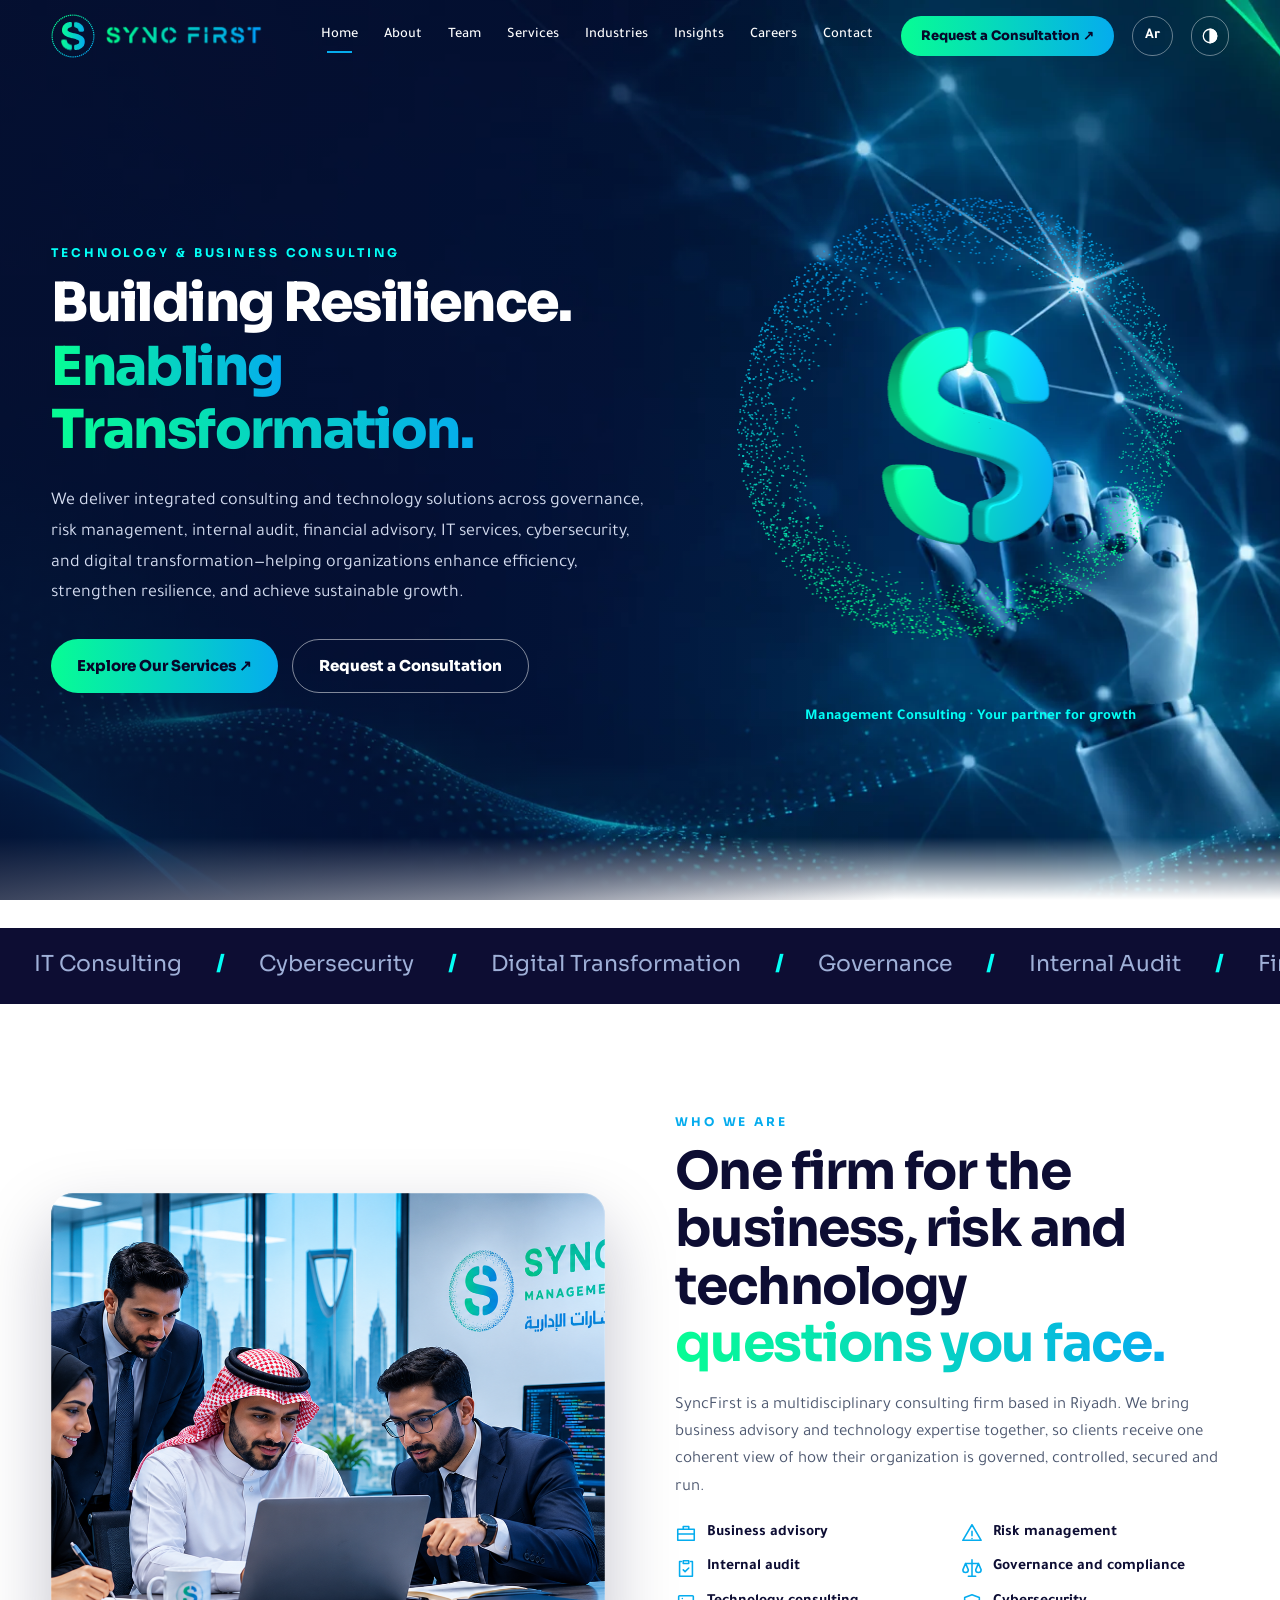
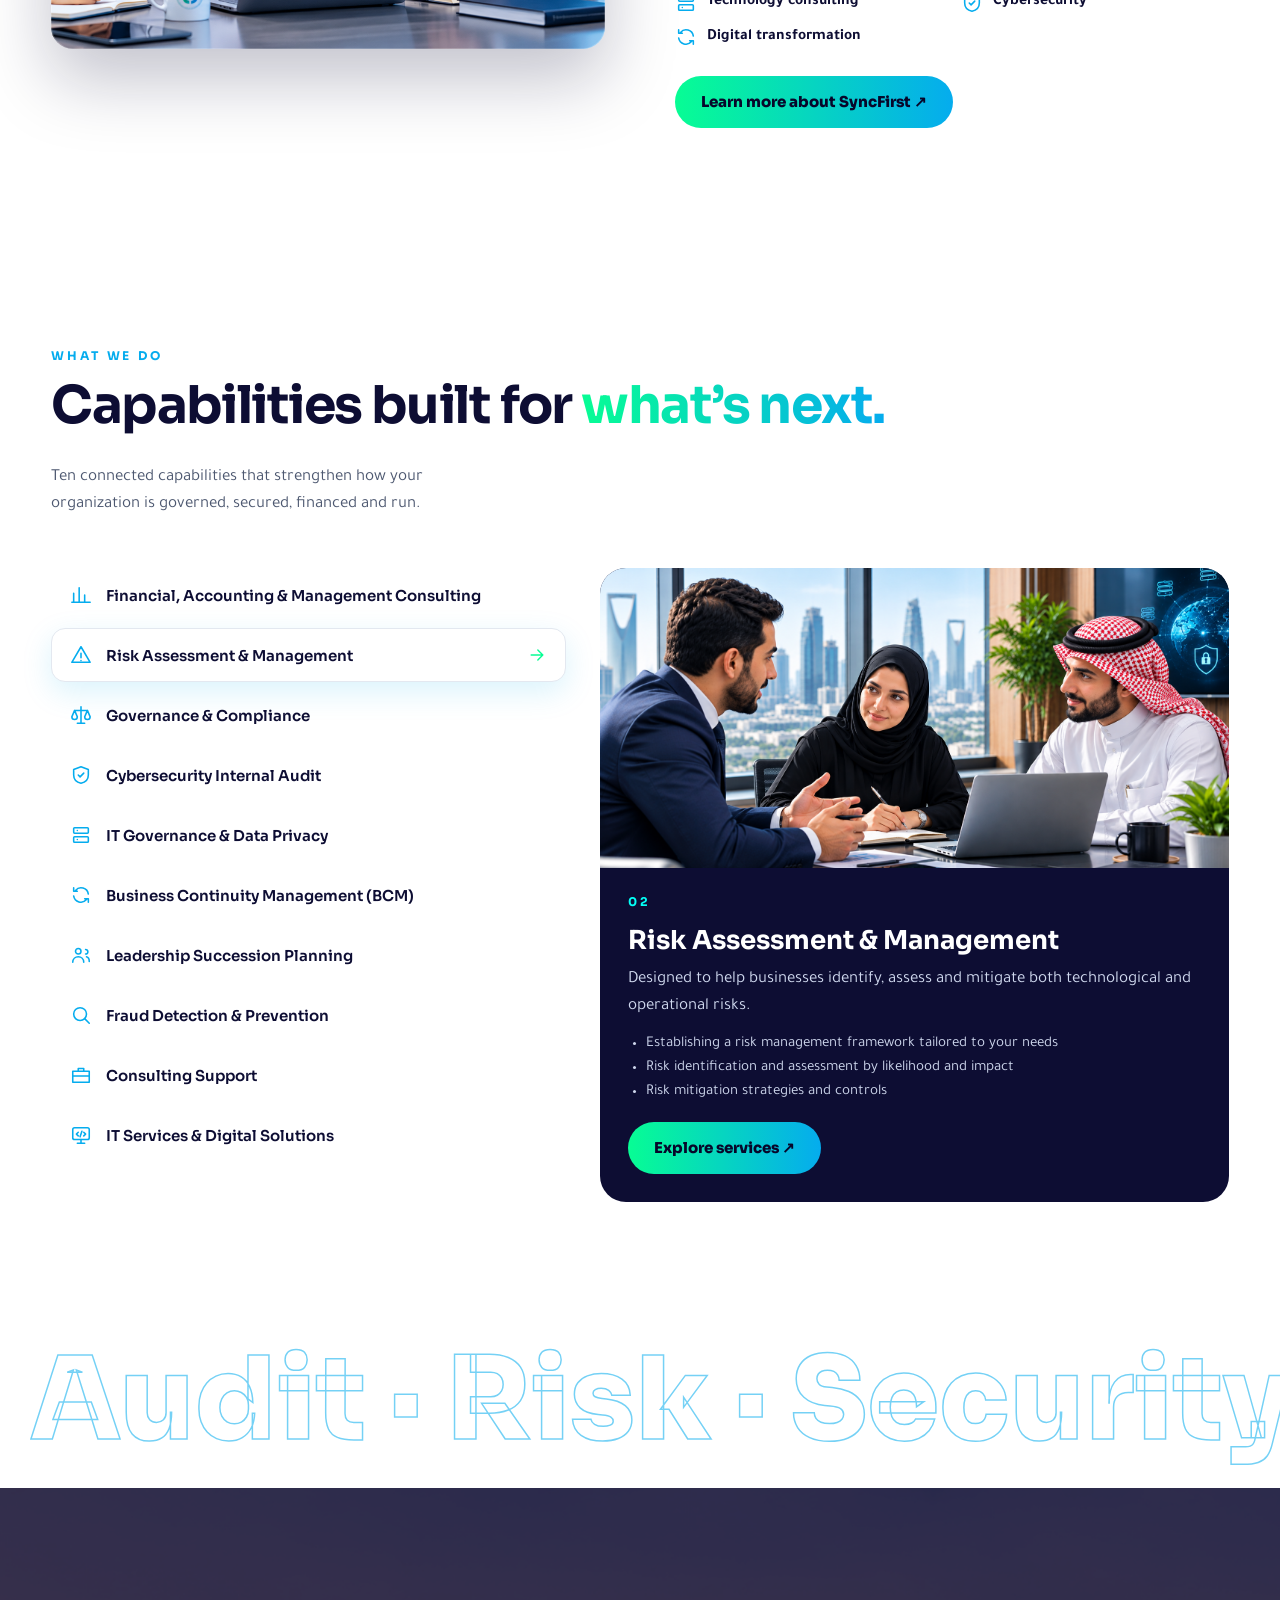
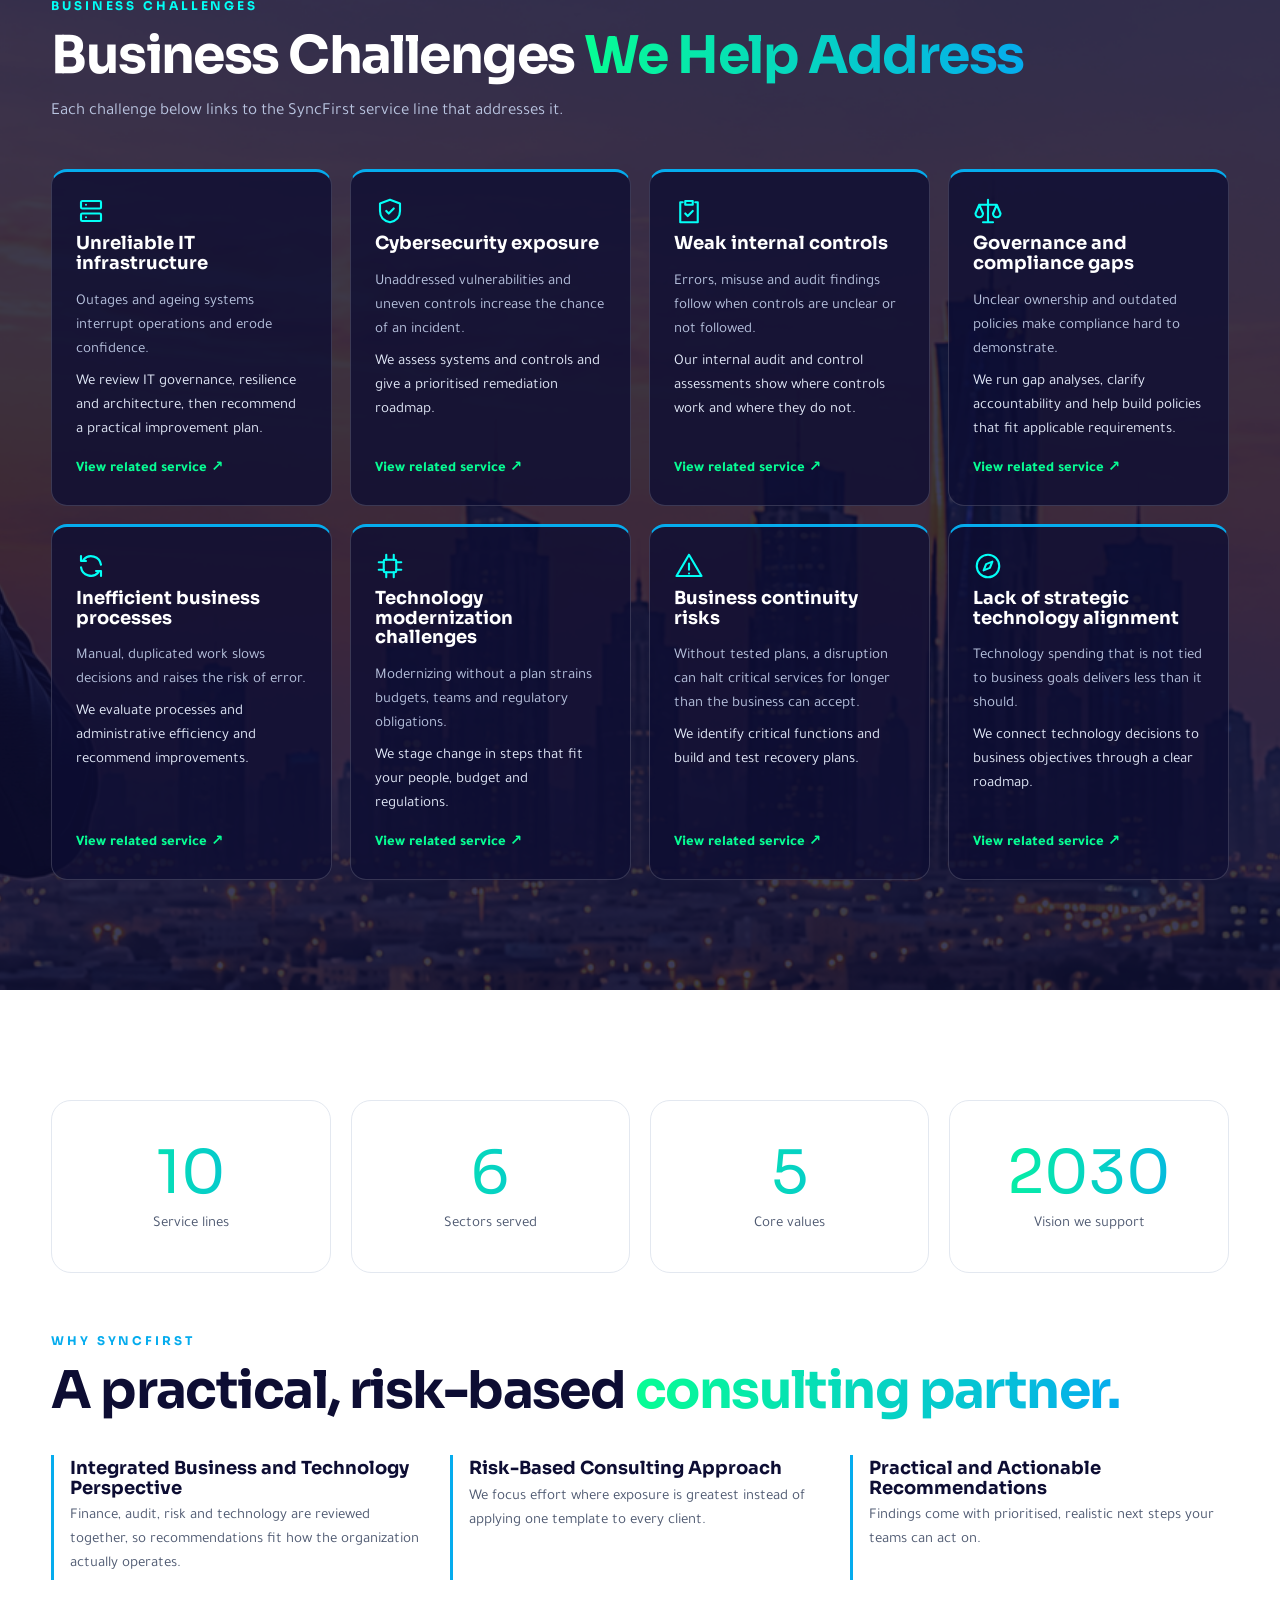
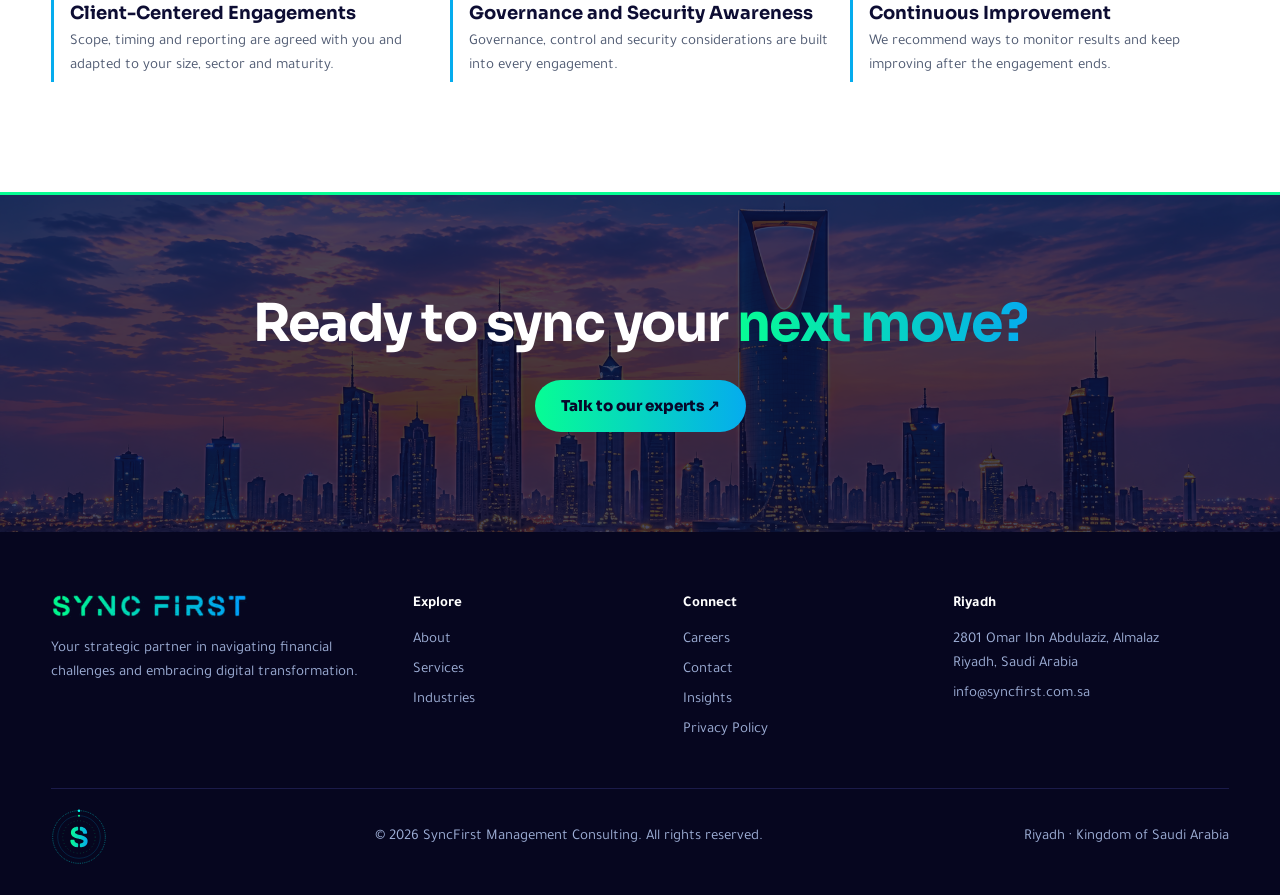
==== commit 18fb40a7: "v14: remove dots, remember language, replay headline, draggable slider" ====
--- a/index.html
+++ b/index.html
@@ -20,7 +20,7 @@
 <a class="skip" href="#main-content" data-skip>Skip to content</a>
 <header><div class="c nv"><a class="br" href="#home"><svg class="mk" viewBox="0 0 100 100" aria-hidden="true"><circle cx="50" cy="50" r="47.5"/><defs><linearGradient id="sfH" gradientUnits="userSpaceOnUse" x1="16" y1="0" x2="84" y2="0"><stop offset="0" stop-color="#07FD94"/><stop offset="1" stop-color="#05ACEE"/></linearGradient></defs><g transform="translate(10 10) scale(.8)"><path class="sp sb" d="M57.52 90.00C57.23 90.01 57.00 89.99 56.78 89.96C56.55 89.93 56.38 89.90 56.17 89.84C55.97 89.78 55.73 89.69 55.53 89.60C55.33 89.50 55.15 89.39 54.98 89.27C54.80 89.15 54.64 89.01 54.50 88.87C54.35 88.72 54.21 88.56 54.09 88.39C53.96 88.22 53.85 88.04 53.75 87.84C53.65 87.64 53.57 87.43 53.50 87.20C53.43 86.98 53.38 86.76 53.34 86.48C53.30 86.19 53.28 86.53 53.26 85.49C53.25 84.44 53.23 81.38 53.24 80.21C53.26 79.04 53.28 78.93 53.34 78.45C53.39 77.97 53.50 77.60 53.59 77.31C53.68 77.02 53.76 76.91 53.87 76.71C53.99 76.51 54.13 76.32 54.30 76.13C54.47 75.94 54.69 75.74 54.89 75.58C55.10 75.43 55.21 75.33 55.52 75.20C55.82 75.06 55.95 74.95 56.74 74.77C57.52 74.59 59.31 74.33 60.24 74.10C61.17 73.87 61.81 73.59 62.32 73.40C62.83 73.22 62.98 73.14 63.29 72.99C63.60 72.83 63.88 72.69 64.19 72.49C64.50 72.30 64.87 72.04 65.16 71.81C65.44 71.59 65.67 71.40 65.90 71.16C66.12 70.93 66.34 70.66 66.52 70.40C66.70 70.14 66.85 69.88 66.98 69.59C67.11 69.30 67.22 69.00 67.31 68.66C67.41 68.33 67.48 67.98 67.52 67.61C67.57 67.23 67.59 66.79 67.59 66.42C67.59 66.05 67.56 65.69 67.51 65.37C67.45 65.05 67.37 64.75 67.26 64.47C67.15 64.20 67.00 63.96 66.85 63.75C66.70 63.53 66.56 63.38 66.38 63.20C66.20 63.02 66.17 62.95 65.77 62.67C65.37 62.40 64.53 61.85 63.99 61.55C63.46 61.24 63.31 61.14 62.57 60.82C61.84 60.50 60.96 60.09 59.59 59.63C58.23 59.16 56.18 58.53 54.37 58.03C52.55 57.53 50.27 57.00 48.69 56.63C47.10 56.25 46.32 56.15 44.86 55.78C43.39 55.42 41.08 54.78 39.88 54.43C38.69 54.09 38.56 54.03 37.68 53.73C36.80 53.43 35.49 52.97 34.61 52.63C33.73 52.29 33.05 52.00 32.39 51.69C31.72 51.39 31.34 51.20 30.62 50.80C29.90 50.41 28.89 49.84 28.08 49.30C27.26 48.77 26.43 48.17 25.72 47.61C25.02 47.05 24.38 46.47 23.84 45.95C23.31 45.43 22.93 44.99 22.52 44.50C22.11 44.00 21.77 43.60 21.39 42.97C21.00 42.35 20.51 41.37 20.21 40.73C19.92 40.10 19.81 39.79 19.63 39.17C19.44 38.56 19.23 37.77 19.10 37.04C18.97 36.31 18.89 35.60 18.84 34.78C18.78 33.96 18.75 32.95 18.77 32.12C18.78 31.28 18.84 30.56 18.95 29.78C19.05 29.00 19.18 28.26 19.39 27.44C19.60 26.62 19.95 25.56 20.21 24.85C20.46 24.13 20.59 23.82 20.93 23.17C21.27 22.51 21.76 21.63 22.23 20.92C22.70 20.22 23.20 19.58 23.76 18.92C24.33 18.26 25.00 17.55 25.61 16.98C26.22 16.40 26.70 16.00 27.41 15.49C28.11 14.97 28.97 14.37 29.84 13.87C30.71 13.37 31.89 12.81 32.61 12.47C33.32 12.13 33.33 12.12 34.14 11.85C34.94 11.58 36.24 11.13 37.43 10.85C38.62 10.56 40.45 10.28 41.28 10.14C42.11 10.00 42.08 10.03 42.40 10.01C42.73 9.99 42.98 10.00 43.22 10.02C43.47 10.03 43.68 10.07 43.88 10.11C44.09 10.16 44.29 10.22 44.47 10.29C44.65 10.36 44.80 10.44 44.97 10.54C45.14 10.65 45.32 10.78 45.47 10.93C45.63 11.07 45.77 11.22 45.89 11.39C46.02 11.56 46.13 11.74 46.23 11.93C46.33 12.13 46.40 12.23 46.50 12.56C46.59 12.89 46.72 13.38 46.78 13.91C46.84 14.44 46.84 14.61 46.85 15.73C46.86 16.85 46.84 19.64 46.83 20.64C46.81 21.63 46.78 21.37 46.74 21.68C46.70 21.99 46.64 22.27 46.57 22.52C46.50 22.76 46.44 22.95 46.33 23.16C46.23 23.37 46.09 23.59 45.95 23.79C45.80 23.98 45.62 24.16 45.45 24.30C45.29 24.45 45.20 24.54 44.94 24.68C44.68 24.81 44.52 24.93 43.88 25.13C43.24 25.33 41.91 25.61 41.08 25.88C40.26 26.14 39.39 26.52 38.91 26.73C38.42 26.94 38.41 26.97 38.16 27.12C37.91 27.27 37.64 27.45 37.40 27.63C37.16 27.80 36.91 28.00 36.70 28.19C36.49 28.38 36.32 28.55 36.13 28.76C35.94 28.97 35.72 29.22 35.56 29.45C35.39 29.69 35.26 29.91 35.14 30.17C35.02 30.42 34.92 30.69 34.83 31.00C34.74 31.31 34.66 31.71 34.61 32.04C34.55 32.36 34.53 32.65 34.52 32.93C34.52 33.21 34.53 33.47 34.57 33.71C34.61 33.95 34.68 34.17 34.77 34.39C34.87 34.61 34.94 34.77 35.16 35.02C35.37 35.27 35.69 35.60 36.05 35.89C36.41 36.19 36.76 36.45 37.32 36.77C37.88 37.10 38.76 37.54 39.41 37.85C40.05 38.15 40.26 38.26 41.19 38.59C42.12 38.92 42.74 39.23 45.00 39.84C47.25 40.45 52.29 41.65 54.70 42.27C57.11 42.89 57.83 43.10 59.47 43.57C61.11 44.04 62.95 44.53 64.54 45.07C66.13 45.61 67.76 46.28 68.99 46.82C70.22 47.35 71.06 47.81 71.95 48.29C72.83 48.77 73.64 49.25 74.33 49.70C75.02 50.14 75.49 50.49 76.09 50.97C76.69 51.45 77.34 52.01 77.90 52.57C78.46 53.13 78.95 53.69 79.44 54.31C79.93 54.94 80.45 55.71 80.84 56.33C81.23 56.95 81.50 57.44 81.77 58.05C82.05 58.65 82.31 59.33 82.51 59.96C82.72 60.60 82.86 61.13 83.00 61.88C83.13 62.63 83.26 63.62 83.32 64.46C83.38 65.30 83.39 66.04 83.36 66.90C83.33 67.76 83.27 68.72 83.16 69.59C83.04 70.47 82.87 71.35 82.68 72.15C82.49 72.95 82.27 73.62 82.00 74.37C81.72 75.13 81.40 75.94 81.02 76.69C80.65 77.43 80.22 78.14 79.75 78.82C79.28 79.51 78.77 80.16 78.19 80.81C77.62 81.45 76.93 82.14 76.30 82.71C75.67 83.28 75.15 83.70 74.41 84.23C73.67 84.75 72.60 85.41 71.86 85.84C71.11 86.28 70.78 86.46 69.93 86.83C69.08 87.20 67.67 87.75 66.75 88.07C65.83 88.39 65.09 88.58 64.41 88.77C63.73 88.95 63.40 89.02 62.67 89.17C61.94 89.33 60.72 89.56 60.02 89.68C59.32 89.81 58.91 89.87 58.49 89.92C58.08 89.97 57.80 89.99 57.52 90.00Z"/><path class="sp st" d="M78.17 37.43C77.74 37.49 77.68 37.54 76.38 37.56C75.07 37.59 71.58 37.59 70.32 37.57C69.05 37.54 69.15 37.46 68.80 37.41C68.44 37.36 68.39 37.31 68.20 37.24C68.01 37.18 67.90 37.14 67.68 37.00C67.46 36.86 67.12 36.63 66.89 36.40C66.66 36.17 66.44 35.86 66.29 35.61C66.14 35.37 66.14 35.42 65.98 34.91C65.81 34.40 65.50 33.18 65.29 32.56C65.09 31.94 64.97 31.62 64.77 31.20C64.56 30.77 64.35 30.37 64.08 29.99C63.80 29.61 63.48 29.24 63.13 28.91C62.79 28.58 62.46 28.32 62.02 28.01C61.57 27.69 61.05 27.33 60.47 27.02C59.89 26.72 59.35 26.49 58.53 26.19C57.70 25.88 56.12 25.41 55.50 25.17C54.87 24.93 55.01 24.92 54.78 24.75C54.56 24.57 54.31 24.31 54.14 24.12C53.98 23.93 53.89 23.76 53.79 23.59C53.70 23.41 53.63 23.26 53.56 23.06C53.49 22.85 53.43 22.60 53.38 22.36C53.33 22.11 53.31 22.71 53.28 21.59C53.26 20.46 53.22 16.94 53.24 15.61C53.25 14.29 53.32 14.08 53.37 13.63C53.41 13.18 53.47 13.12 53.53 12.91C53.59 12.70 53.65 12.55 53.74 12.37C53.83 12.18 53.95 11.99 54.07 11.81C54.19 11.64 54.34 11.47 54.47 11.33C54.61 11.19 54.73 11.08 54.88 10.98C55.03 10.87 55.20 10.77 55.36 10.70C55.52 10.63 55.64 10.58 55.83 10.54C56.01 10.49 56.21 10.45 56.47 10.42C56.73 10.40 57.07 10.38 57.40 10.39C57.73 10.39 57.79 10.36 58.45 10.47C59.10 10.57 60.65 10.86 61.32 11.00C62.00 11.15 61.85 11.13 62.51 11.33C63.16 11.54 64.52 11.98 65.26 12.25C66.00 12.52 66.21 12.61 66.95 12.96C67.69 13.32 68.74 13.80 69.70 14.38C70.66 14.96 72.05 15.99 72.68 16.45C73.32 16.91 73.16 16.82 73.51 17.14C73.87 17.46 74.32 17.85 74.82 18.36C75.31 18.88 76.05 19.70 76.49 20.23C76.93 20.75 77.15 21.07 77.47 21.53C77.79 21.99 78.14 22.54 78.41 22.99C78.67 23.44 78.82 23.73 79.06 24.23C79.31 24.72 79.65 25.46 79.86 25.96C80.07 26.47 80.15 26.73 80.32 27.27C80.48 27.82 80.73 28.68 80.87 29.25C81.01 29.82 81.09 30.23 81.17 30.71C81.26 31.20 81.33 31.72 81.37 32.16C81.41 32.59 81.43 32.96 81.43 33.30C81.43 33.64 81.41 33.93 81.37 34.20C81.33 34.46 81.29 34.67 81.21 34.91C81.13 35.14 81.02 35.37 80.89 35.60C80.75 35.82 80.59 36.04 80.40 36.24C80.20 36.45 79.95 36.66 79.71 36.82C79.47 36.98 79.22 37.11 78.96 37.21C78.71 37.31 78.60 37.37 78.17 37.43Z"/><path class="sp sl" d="M42.86 89.73C42.64 89.74 42.48 89.73 42.24 89.70C42.00 89.68 42.05 89.69 41.40 89.57C40.76 89.44 39.15 89.13 38.36 88.95C37.56 88.78 37.47 88.77 36.65 88.51C35.83 88.25 34.51 87.85 33.44 87.42C32.38 86.99 31.17 86.38 30.27 85.91C29.37 85.45 28.79 85.10 28.03 84.61C27.28 84.13 26.30 83.42 25.74 82.99C25.18 82.56 25.01 82.37 24.65 82.05C24.30 81.73 23.95 81.39 23.63 81.06C23.30 80.73 23.00 80.40 22.71 80.07C22.43 79.75 22.24 79.53 21.92 79.10C21.59 78.67 21.13 78.04 20.76 77.47C20.40 76.91 20.00 76.21 19.73 75.72C19.46 75.23 19.39 75.08 19.14 74.54C18.90 74.00 18.51 73.11 18.27 72.50C18.04 71.90 17.88 71.38 17.73 70.90C17.58 70.41 17.53 70.22 17.39 69.60C17.25 68.98 17.03 67.91 16.90 67.18C16.78 66.44 16.69 65.68 16.65 65.19C16.60 64.69 16.62 64.50 16.64 64.20C16.66 63.90 16.70 63.65 16.78 63.37C16.85 63.10 16.97 62.81 17.09 62.56C17.22 62.31 17.38 62.08 17.55 61.88C17.72 61.67 17.91 61.48 18.12 61.31C18.33 61.14 18.56 60.99 18.82 60.87C19.07 60.74 19.35 60.64 19.65 60.56C19.94 60.48 20.14 60.43 20.60 60.39C21.06 60.35 21.11 60.33 22.41 60.33C23.71 60.32 27.17 60.33 28.39 60.37C29.61 60.41 29.39 60.50 29.71 60.56C30.03 60.62 30.11 60.67 30.29 60.74C30.47 60.81 30.58 60.85 30.80 60.99C31.01 61.14 31.34 61.36 31.58 61.60C31.81 61.85 32.05 62.19 32.21 62.48C32.38 62.78 32.41 62.78 32.57 63.39C32.74 64.00 33.04 65.47 33.23 66.14C33.42 66.82 33.49 67.00 33.70 67.45C33.90 67.90 34.23 68.45 34.47 68.83C34.70 69.20 34.91 69.44 35.12 69.69C35.33 69.94 35.39 70.05 35.72 70.35C36.05 70.65 36.66 71.16 37.11 71.49C37.56 71.82 37.87 72.04 38.43 72.32C38.99 72.61 39.45 72.82 40.46 73.19C41.48 73.57 43.70 74.27 44.51 74.59C45.31 74.90 45.06 74.87 45.30 75.06C45.54 75.24 45.77 75.50 45.93 75.69C46.09 75.89 46.17 76.04 46.27 76.23C46.38 76.42 46.47 76.63 46.54 76.85C46.61 77.07 46.67 77.29 46.72 77.56C46.77 77.82 46.81 77.30 46.83 78.46C46.85 79.61 46.85 83.28 46.84 84.48C46.84 85.68 46.81 85.33 46.78 85.68C46.74 86.02 46.69 86.28 46.64 86.54C46.59 86.80 46.53 87.02 46.45 87.24C46.37 87.45 46.28 87.66 46.18 87.85C46.08 88.04 45.96 88.22 45.83 88.38C45.69 88.54 45.54 88.69 45.38 88.82C45.22 88.96 45.04 89.08 44.86 89.18C44.67 89.29 44.46 89.38 44.25 89.46C44.04 89.54 43.81 89.61 43.58 89.65C43.35 89.70 43.09 89.72 42.86 89.73Z"/></g></svg><img class="wm" src="assets/images/logo-wordmark.png" width="150" height="24" alt="SYNC FIRST"></a>
 <nav id="nav" aria-label="Primary"><a href="#home">Home</a><a href="#about">About</a><a href="#team">Team</a><a href="#services">Services</a><a href="#industries">Industries</a><a href="#insights">Insights</a><a href="#careers">Careers</a><a href="#contact">Contact</a></nav>
-<a class="btn g" href="#contact">Request a Consultation ↗</a><button id="lg" aria-label="Language">Ar.</button><button id="th" aria-label="Toggle theme" data-i="half"></button><button id="bg" aria-label="Menu" aria-controls="nav" aria-expanded="false" data-i="menu"></button></div></header>
+<a class="btn g" href="#contact">Request a Consultation ↗</a><button id="lg" aria-label="Language">Ar</button><button id="th" aria-label="Toggle theme" data-i="half"></button><button id="bg" aria-label="Menu" aria-controls="nav" aria-expanded="false" data-i="menu"></button></div></header>
 
 <main id="main-content" tabindex="-1">
 <section id="pbn" hidden><div class="c"><div class="bc"><a href="#home">Home</a><i>/</i><span id="bcp"></span></div><h1 id="pbt"></h1><p id="pbs"></p></div></section>
--- a/assets/css/refine.css
+++ b/assets/css/refine.css
@@ -116,10 +116,9 @@
 }
 
 /* Frameworks: auto-moving logo slider */
-.fws{margin-top:34px;overflow:hidden;direction:ltr;padding:10px 0 16px;-webkit-mask-image:linear-gradient(90deg,transparent,#000 6%,#000 94%,transparent);mask-image:linear-gradient(90deg,transparent,#000 6%,#000 94%,transparent)}
-.fwt{display:flex;gap:18px;width:max-content;animation:fwm 70s linear infinite}
-@media(hover:hover){.fws:not(.rs):hover .fwt{animation-play-state:paused}}
-.fws:has(.fwk:focus-visible) .fwt{animation-play-state:paused}
+.fws{margin-top:34px;overflow-x:auto;overflow-y:hidden;scrollbar-width:none;-webkit-overflow-scrolling:touch;cursor:grab;direction:ltr;padding:10px 0 16px;-webkit-mask-image:linear-gradient(90deg,transparent,#000 6%,#000 94%,transparent);mask-image:linear-gradient(90deg,transparent,#000 6%,#000 94%,transparent)}
+.fws::-webkit-scrollbar{display:none}.fws.dg{cursor:grabbing;user-select:none}.fwk img{-webkit-user-drag:none;user-select:none}
+.fwt{display:flex;gap:18px;width:max-content}
 @keyframes fwm{to{transform:translateX(calc(-50% - 9px))}}
 .fwk{flex:none;width:232px;display:flex;flex-direction:column;align-items:center;gap:2px;padding:12px 12px 16px;border-radius:20px;border:1px solid rgba(5,172,238,.35);background:linear-gradient(160deg,#0a2a47,#08213c 85%);color:#fff;cursor:pointer;text-align:center;font:inherit;transition:transform .3s,box-shadow .3s,border-color .3s}
 .fwk:hover,.fwk:focus-visible{transform:translateY(-6px);border-color:var(--cyan);box-shadow:0 18px 38px rgba(5,172,238,.28);outline:none}
@@ -129,4 +128,4 @@
 .fwk small{font-size:12px;color:#9fb0d8}
 .fwhint{margin:6px 0 0;color:var(--mut);font-size:14px}
 @media(max-width:640px){.fwk{width:190px}}
-@media(prefers-reduced-motion:reduce){.fws{overflow-x:auto}.fwt{animation:none!important}}
+
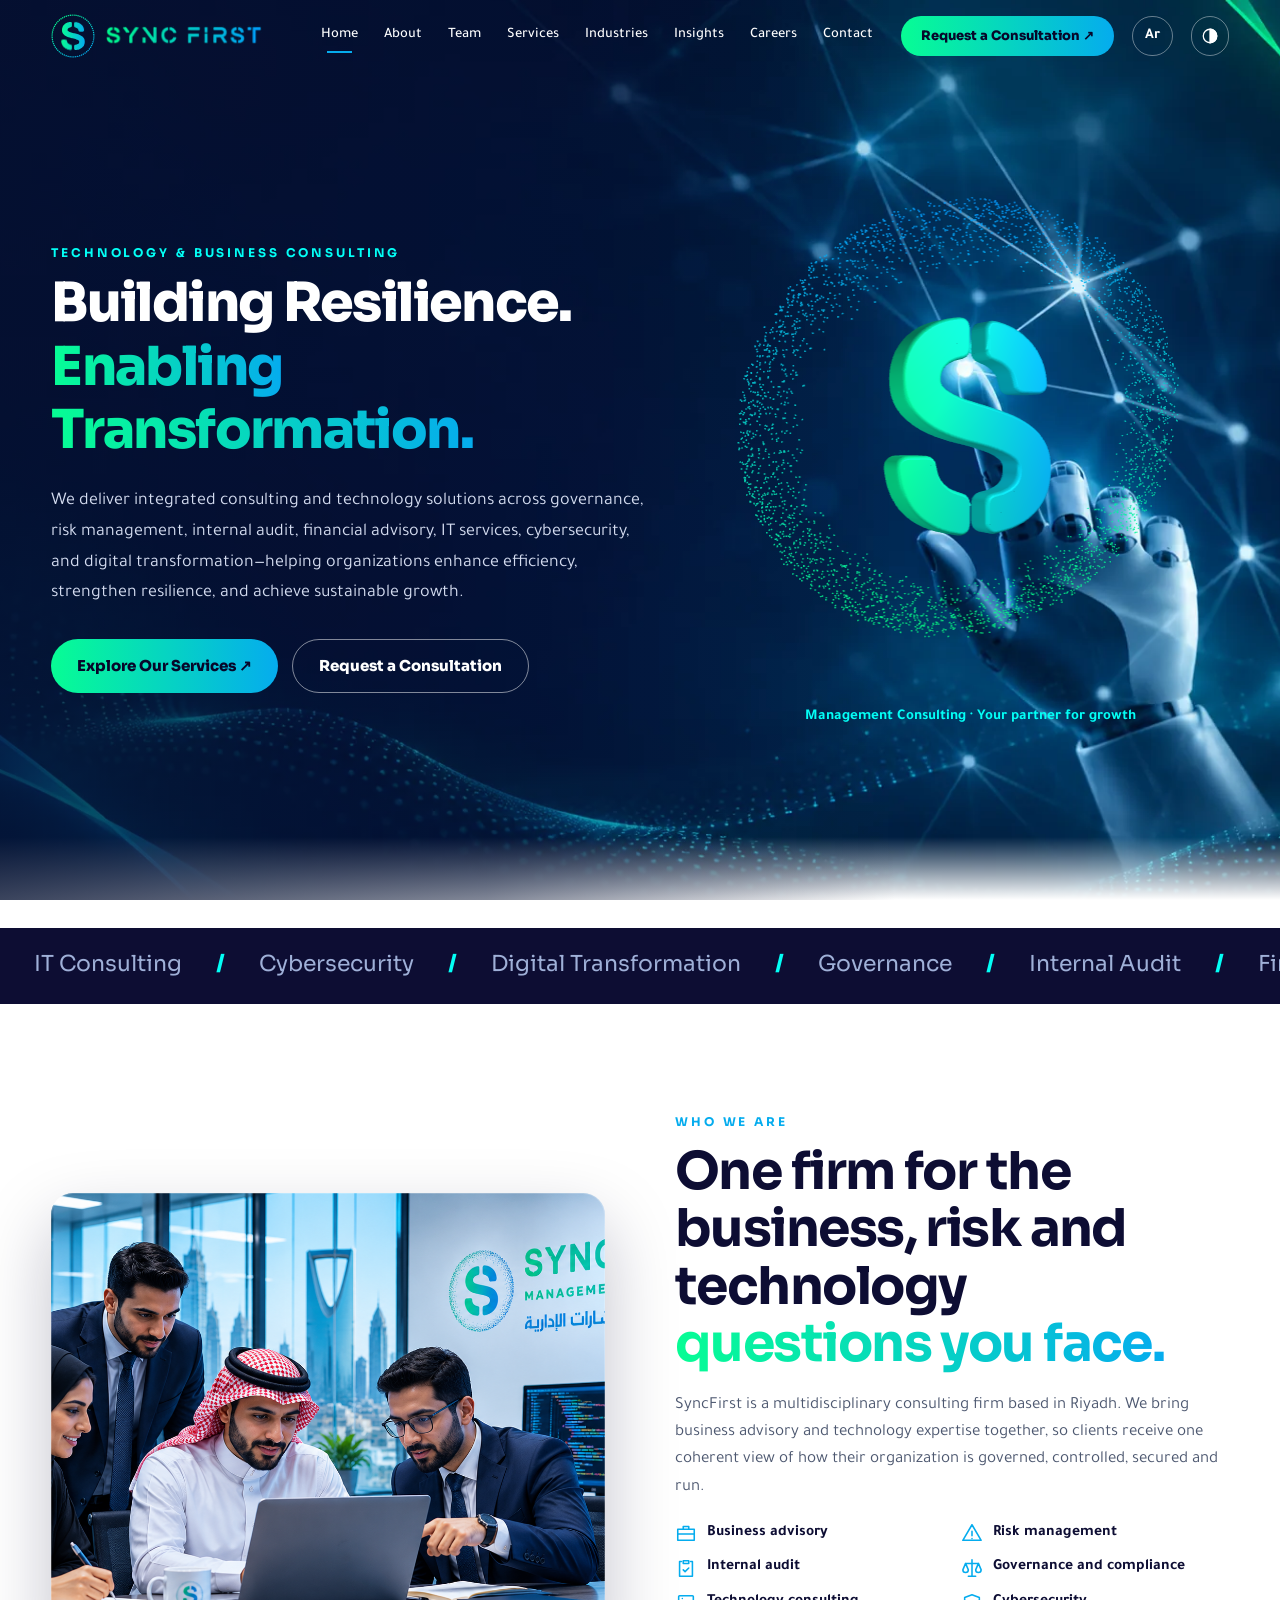
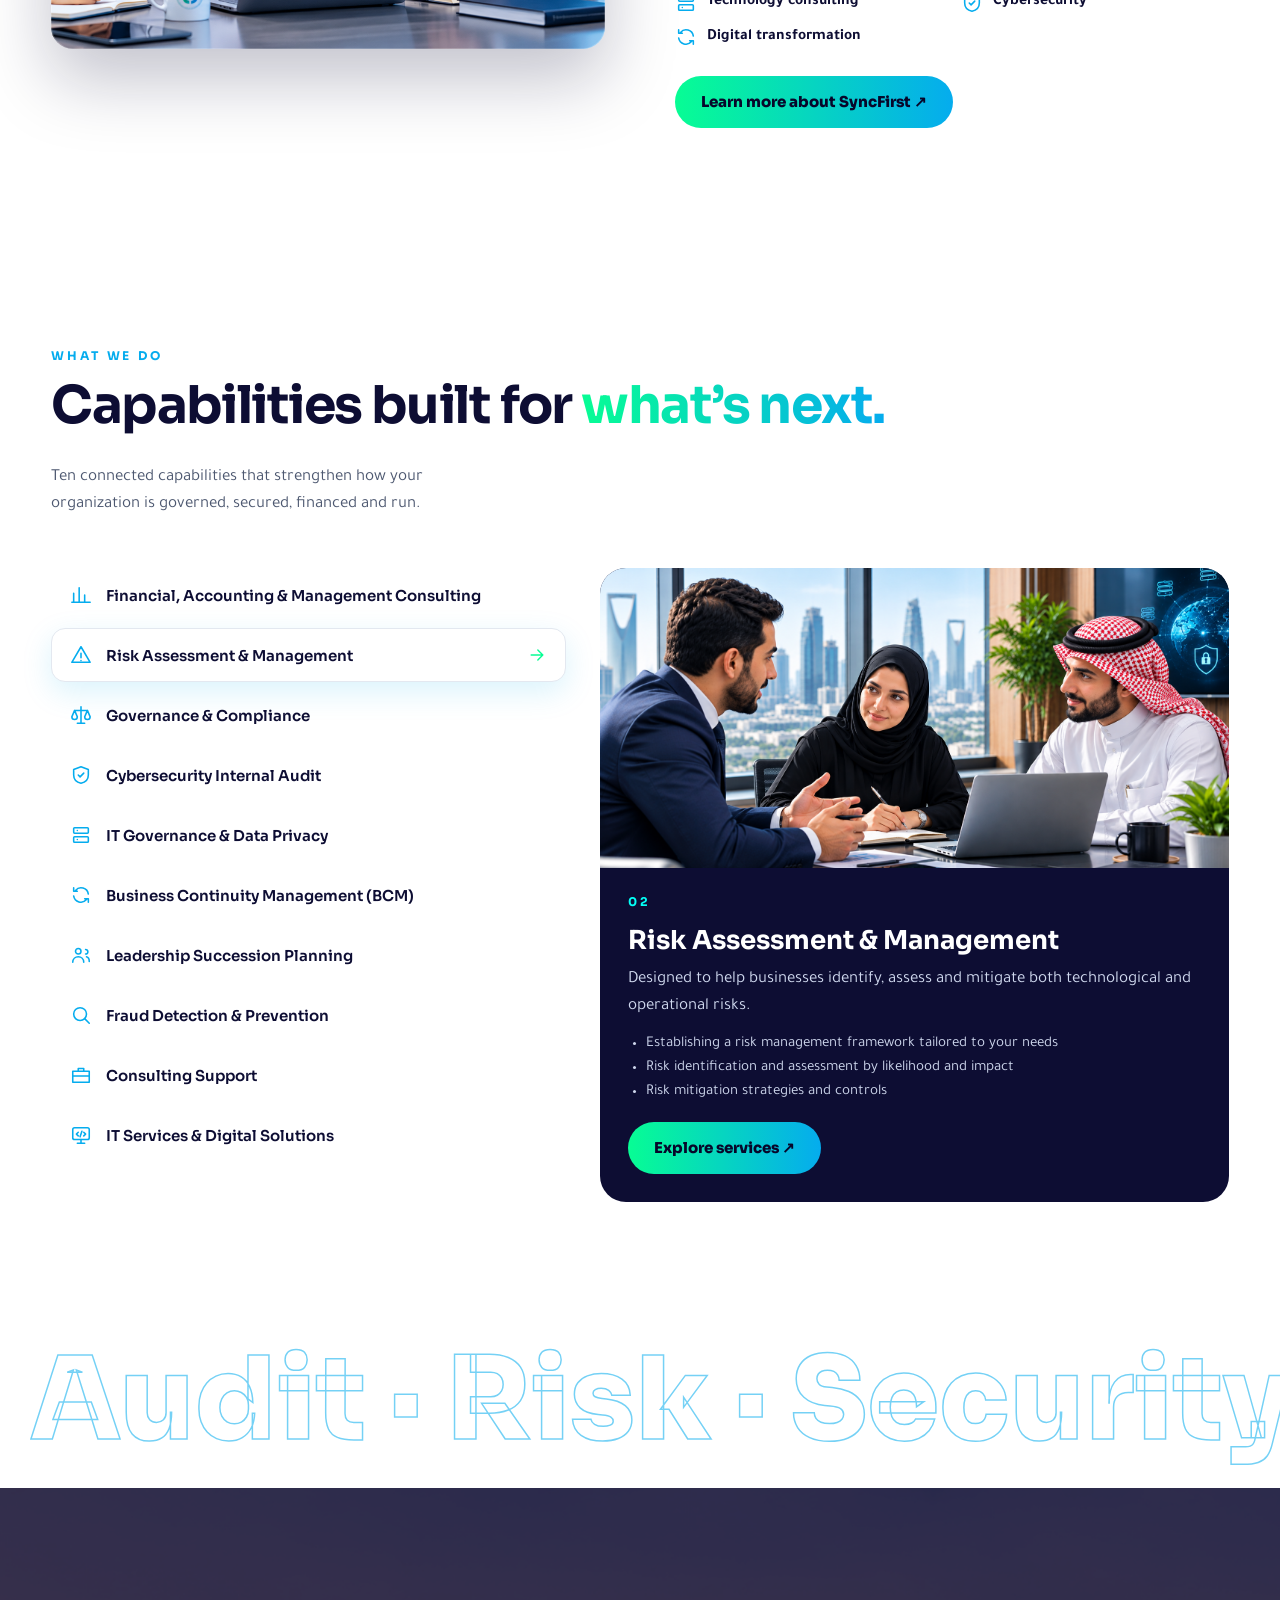
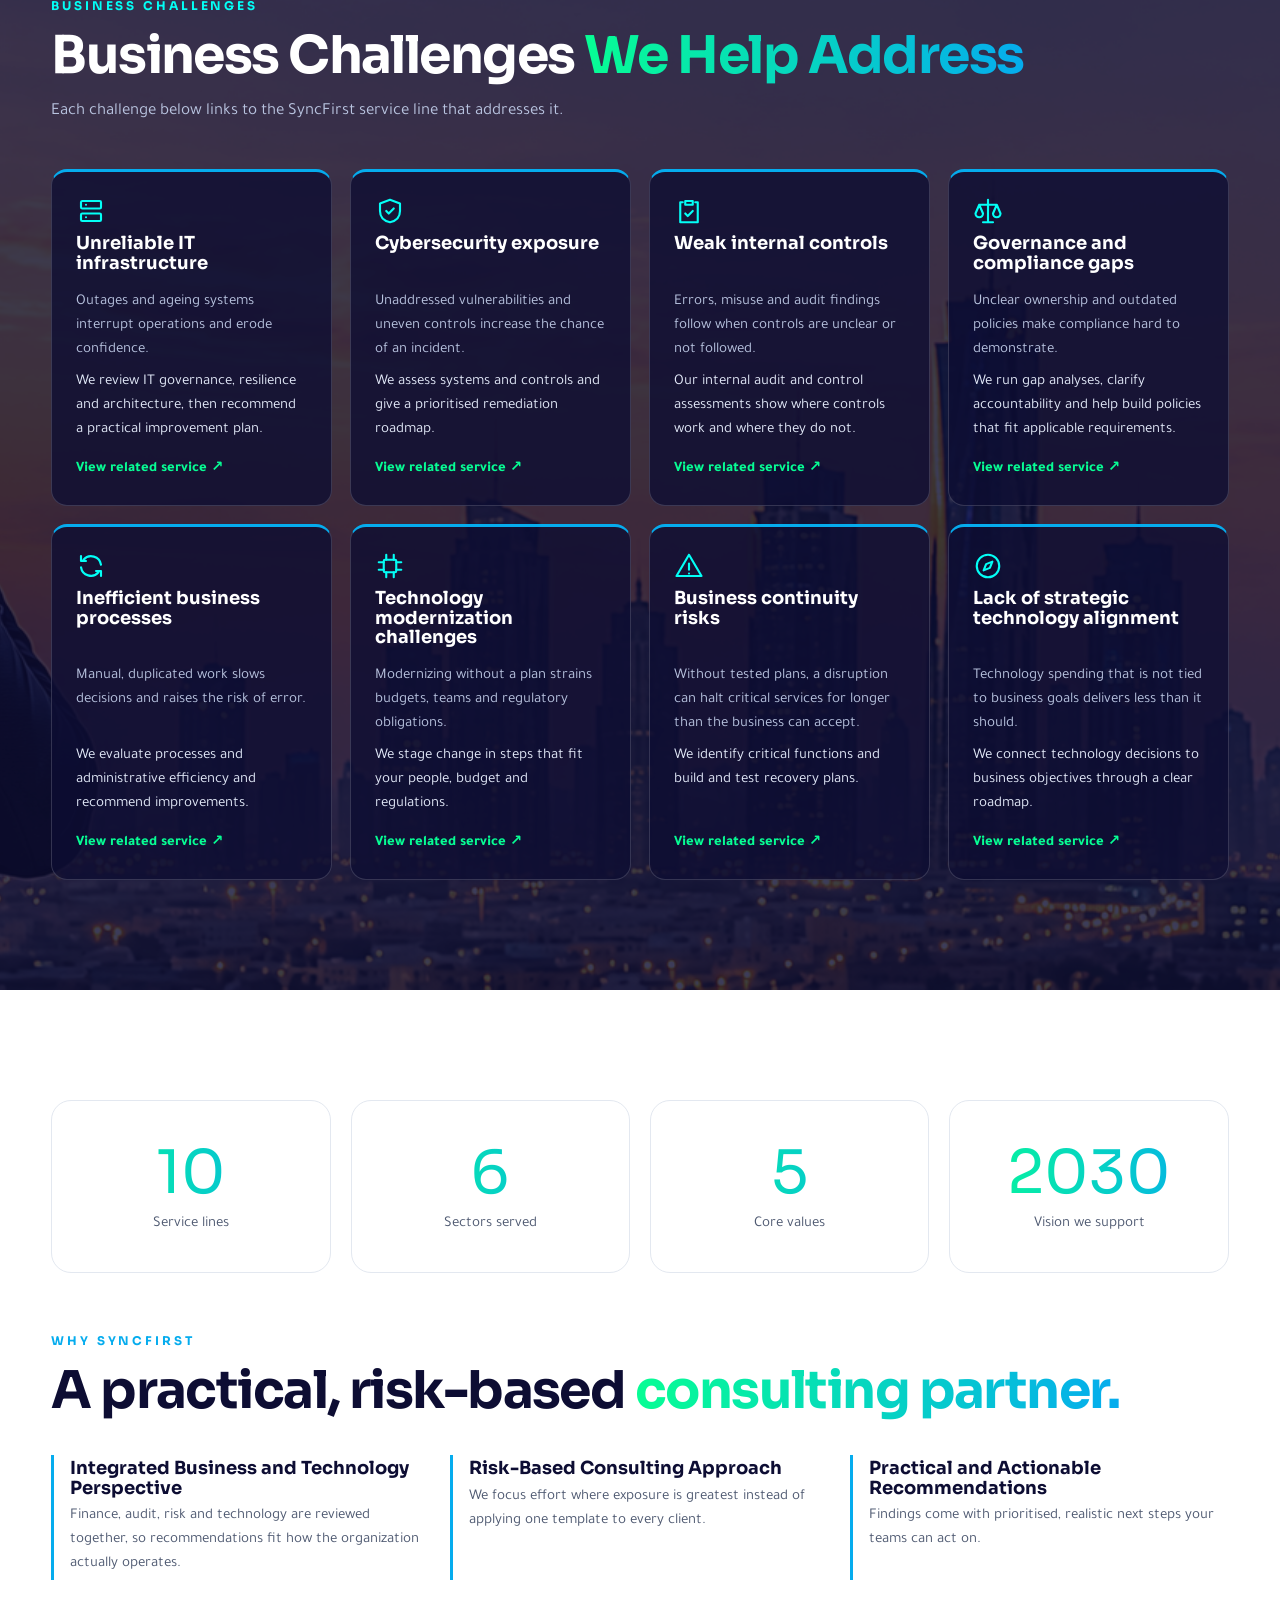
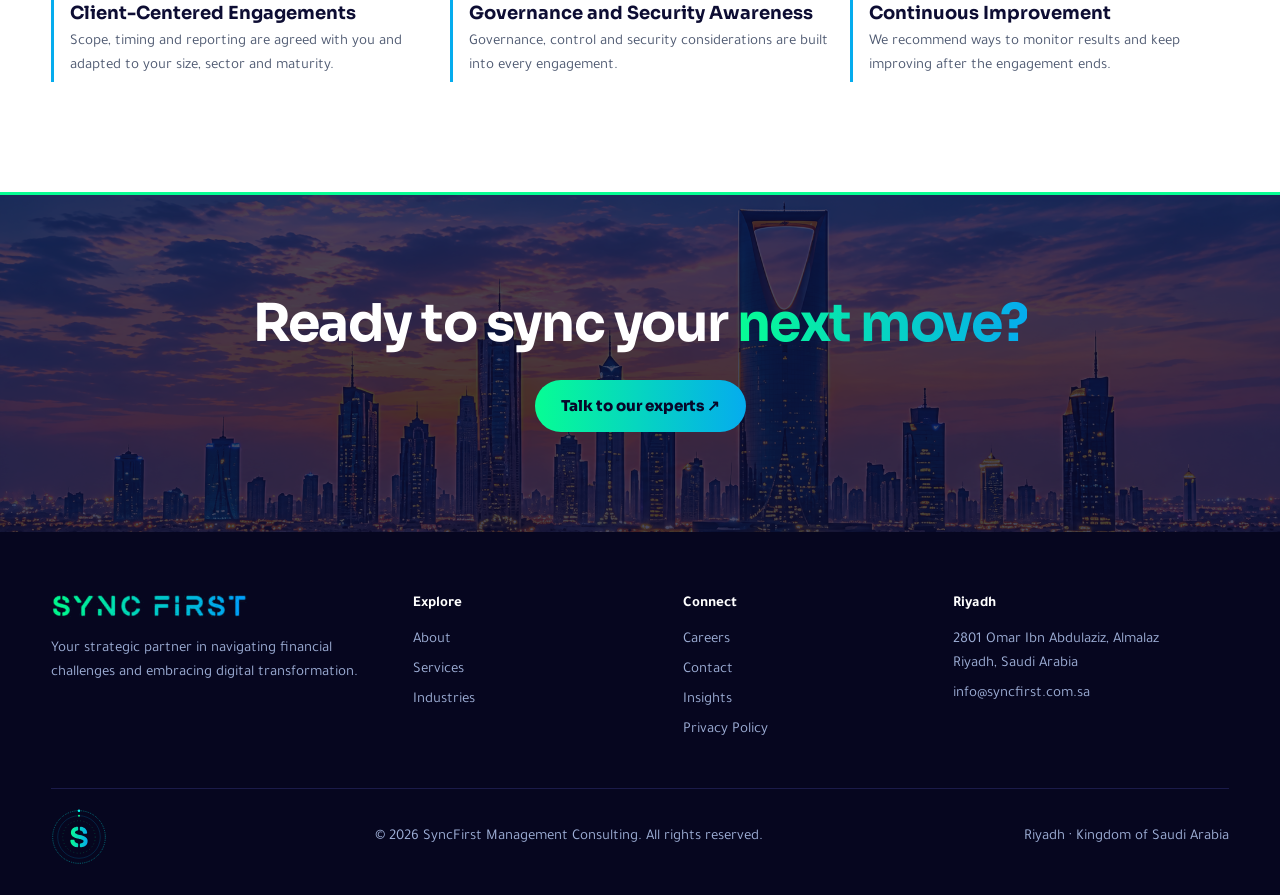
==== commit a4a9bbb1: "v14: remove framework logos, redesign slider, fix Vision 2030 sizing, fix careers email" ====
--- a/index.html
+++ b/index.html
@@ -44,7 +44,7 @@
 <div class="bigt" data-p="home"><div><span>Audit · Risk · Security · Governance · Digital · Strategy ·</span><span>Audit · Risk · Security · Governance · Digital · Strategy ·</span></div></div>
 <section class="sec ch" data-p="home"><img src="assets/images/challenges-bg.webp" loading="lazy" decoding="async" alt=""><div class="c" style="position:relative"><span class="eb" style="color:var(--cyan)">Business challenges</span><h2 class="rv">Business Challenges <span class="grad">We Help Address</span></h2><p class="rv lead-p">Each challenge below links to the SyncFirst service line that addresses it.</p><div class="chg" id="chg"></div></div></section>
 
-<section class="sec tint" data-p="about"><div class="c"><div class="vz"><div class="vl rv rl"><img src="assets/images/vision-2030.webp" loading="lazy" decoding="async" alt="Saudi Vision 2030"></div><div class="rv rr"><span class="eb">Our vision</span><h2>Aligned with Saudi Arabia’s <span class="grad">Vision 2030.</span></h2><p style="color:var(--mut);margin-top:20px">Sync First strives to be the trusted strategic partner in supporting Saudi Arabia’s Vision 2030 by helping businesses achieve sustainable growth through innovative solutions that integrate digital transformation with effective financial management. We also focus on reinforcing internal controls and developing advanced, secure IT infrastructures.</p></div></div></div></section>
+<section class="sec tint" data-p="about"><div class="c"><div class="vz"><div class="vl rv rl"><img src="assets/images/vision-2030.webp" loading="lazy" decoding="async" width="720" height="448" alt="Saudi Vision 2030"></div><div class="rv rr"><span class="eb">Our vision</span><h2>Aligned with Saudi Arabia’s <span class="grad">Vision 2030.</span></h2><p style="color:var(--mut);margin-top:20px">Sync First strives to be the trusted strategic partner in supporting Saudi Arabia’s Vision 2030 by helping businesses achieve sustainable growth through innovative solutions that integrate digital transformation with effective financial management. We also focus on reinforcing internal controls and developing advanced, secure IT infrastructures.</p></div></div></div></section>
 <section class="sec" data-p="about"><div class="c"><div class="sh rv"><div><span class="eb">Our mission</span><h2>Five commitments to <span class="grad">every client.</span></h2></div></div><div class="mi" id="msn"></div></div></section>
 <section class="sec tint" data-p="about"><div class="c"><div class="sh rv"><div><span class="eb">Our core values</span><h2>What guides <span class="grad">every engagement.</span></h2></div></div><div class="mi" id="vals"></div></div></section>
 <section class="sec" data-p="about" id="approach"><div class="c"><div class="apw"><div class="ph rv rl"><img src="assets/images/approach.webp" loading="lazy" decoding="async" alt="Strategic planning on a shared workspace"></div><div class="rv rr"><span class="eb">Our methodology</span><h2>Our consulting approach: <span class="grad">five connected stages.</span></h2><p class="lead-p" style="margin-top:18px">Every engagement follows the same disciplined path, adapted to the size, sector and maturity of the client.</p></div></div><div class="ap" id="ap"></div><div id="fwx"></div></div></section>
@@ -58,11 +58,11 @@
 <section class="sec" data-p="insights" id="cases"></section>
 <section class="sec tint" data-p="insights" id="insights"><div class="c"><div class="sh rv"><div><span class="eb">Insights &amp; perspectives</span><h2>Thought leadership and <span class="grad">latest trends.</span></h2></div></div><div class="ig" id="ig"></div></div></section>
 
-<section class="sec ca" data-p="careers" id="careers"><img src="assets/images/careers-team.webp" width="900" height="344" loading="lazy" decoding="async" alt="Colleagues collaborating"><div class="c"><span class="eb" style="color:var(--cyan)">Careers</span><h2 class="rv">Be part of a <span class="grad">brighter future.</span></h2><p class="rv" style="margin:22px 0 30px">Build your career in an environment driven by integrity, collaboration, innovation and meaningful impact. Grow through complex work, make a real difference, and bring your own perspective.</p><div class="perks rv"><span data-i="award">Meaningful work</span><span data-i="rocket">Professional growth</span><span data-i="users">Collaborative culture</span></div><a class="btn g rv" href="mailto:careers@syncfirst.sa?subject=Career enquiry">Introduce yourself ↗</a></div></section>
+<section class="sec ca" data-p="careers" id="careers"><img src="assets/images/careers-team.webp" width="900" height="344" loading="lazy" decoding="async" alt="Colleagues collaborating"><div class="c"><span class="eb" style="color:var(--cyan)">Careers</span><h2 class="rv">Be part of a <span class="grad">brighter future.</span></h2><p class="rv" style="margin:22px 0 30px">Build your career in an environment driven by integrity, collaboration, innovation and meaningful impact. Grow through complex work, make a real difference, and bring your own perspective.</p><div class="perks rv"><span data-i="award">Meaningful work</span><span data-i="rocket">Professional growth</span><span data-i="users">Collaborative culture</span></div><a class="btn g rv" href="mailto:careers@syncfirst.com.sa?subject=Career enquiry">Introduce yourself ↗</a></div></section>
 <section class="sec cw" data-p="careers"><div class="c"><div class="cwh"><div><span class="eb">Why SyncFirst</span><h2>A career that<br><span class="grad">grows with you.</span></h2></div><p>We bring together diverse expertise, a culture of continuous learning and a shared commitment to excellence. At SyncFirst, you will work on high-impact engagements across governance, risk, cybersecurity, technology and transformation, in a supportive and inclusive environment.</p></div>
 <div class="cwg"><article><svg class="cwi" viewBox="0 0 48 48" fill="none" stroke="currentColor" stroke-width="2.4" stroke-linecap="round" stroke-linejoin="round" aria-hidden="true"><circle cx="22" cy="26" r="16"/><circle cx="22" cy="26" r="10"/><circle cx="22" cy="26" r="4"/><path d="M22 26 40 8M34 8h6v6"/></svg><h3>Purposeful impact</h3><p>Contribute to client success and to the wider development of organizations in Saudi Arabia.</p></article><article><svg class="cwi" viewBox="0 0 48 48" fill="none" stroke="currentColor" stroke-width="2.4" stroke-linecap="round" stroke-linejoin="round" aria-hidden="true"><rect x="5" y="30" width="8" height="12" rx="1.5"/><rect x="19" y="20" width="8" height="22" rx="1.5"/><rect x="33" y="8" width="8" height="34" rx="1.5"/></svg><h3>Continuous learning</h3><p>Build new skills, gain recognized expertise and stay ahead of industry trends.</p></article><article><svg class="cwi" viewBox="0 0 48 48" fill="none" stroke="currentColor" stroke-width="2.4" stroke-linecap="round" stroke-linejoin="round" aria-hidden="true"><circle cx="17" cy="14" r="6.5"/><path d="M4 40c0-8 5-13 13-13s13 5 13 13"/><circle cx="34" cy="17" r="5"/><path d="M34 28c6 0 10 4.5 10 11"/></svg><h3>Collaborative teams</h3><p>Work with experienced professionals who value knowledge sharing and teamwork.</p></article><article><svg class="cwi" viewBox="0 0 48 48" fill="none" stroke="currentColor" stroke-width="2.4" stroke-linecap="round" stroke-linejoin="round" aria-hidden="true"><path d="M24 43V22"/><path d="M24 26C13 26 8 19 8 9c11 0 16 6 16 17Z"/><path d="M24 22c0-9 5-14 16-14 0 9-5 15-16 15"/></svg><h3>Career development</h3><p>Clear growth paths and opportunities to take on greater responsibility.</p></article></div></div></section>
 <section class="sec cl2" data-p="careers"><div class="c"><div class="clp"><figure class="clf"><img src="assets/images/careers-life.webp" width="1000" height="325" loading="lazy" decoding="async" alt="Riyadh skyline at dusk"></figure><div class="clt"><span class="eb">Our people</span><h2>Life at <span class="grad">SyncFirst</span></h2><p>A supportive, respectful and high-performing workplace where people are empowered to learn, collaborate and make a difference.</p><ul><li><svg viewBox="0 0 24 24" aria-hidden="true"><circle cx="12" cy="12" r="11" fill="currentColor"/><path d="m7 12.5 3.2 3.2L17 9" fill="none" stroke="#06143a" stroke-width="2.4" stroke-linecap="round" stroke-linejoin="round"/></svg><span>A culture built on integrity and trust</span></li><li><svg viewBox="0 0 24 24" aria-hidden="true"><circle cx="12" cy="12" r="11" fill="currentColor"/><path d="m7 12.5 3.2 3.2L17 9" fill="none" stroke="#06143a" stroke-width="2.4" stroke-linecap="round" stroke-linejoin="round"/></svg><span>Exposure to diverse industries and complex challenges</span></li><li><svg viewBox="0 0 24 24" aria-hidden="true"><circle cx="12" cy="12" r="11" fill="currentColor"/><path d="m7 12.5 3.2 3.2L17 9" fill="none" stroke="#06143a" stroke-width="2.4" stroke-linecap="round" stroke-linejoin="round"/></svg><span>Mentorship and knowledge sharing</span></li><li><svg viewBox="0 0 24 24" aria-hidden="true"><circle cx="12" cy="12" r="11" fill="currentColor"/><path d="m7 12.5 3.2 3.2L17 9" fill="none" stroke="#06143a" stroke-width="2.4" stroke-linecap="round" stroke-linejoin="round"/></svg><span>A strong focus on professional and personal growth</span></li></ul></div></div></div></section>
-<section class="sec cj" data-p="careers"><div class="c"><div class="cjb"><svg class="cjm" viewBox="0 0 48 48" fill="none" stroke="currentColor" stroke-width="2.4" stroke-linecap="round" stroke-linejoin="round" aria-hidden="true"><rect x="5" y="9" width="38" height="30" rx="4"/><path d="m6 13 18 14 18-14"/></svg><div class="cjt"><h2>Interested in joining SyncFirst?</h2><p>Share your profile with us, and we’ll get in touch when a suitable opportunity arises.</p></div><a class="btn g" href="mailto:careers@syncfirst.sa?subject=Career enquiry">Introduce yourself ↗</a></div></div></section>
+<section class="sec cj" data-p="careers"><div class="c"><div class="cjb"><svg class="cjm" viewBox="0 0 48 48" fill="none" stroke="currentColor" stroke-width="2.4" stroke-linecap="round" stroke-linejoin="round" aria-hidden="true"><rect x="5" y="9" width="38" height="30" rx="4"/><path d="m6 13 18 14 18-14"/></svg><div class="cjt"><h2>Interested in joining SyncFirst?</h2><p>Share your profile with us, and we’ll get in touch when a suitable opportunity arises.</p></div><a class="btn g" href="mailto:careers@syncfirst.com.sa?subject=Career enquiry">Introduce yourself ↗</a></div></div></section>
 
 <section class="sec" data-p="contact" id="contact"><div class="c ct"><div class="rv rl"><span class="eb">Contact us</span><h2>Let’s build a <span class="grad">stronger tomorrow.</span></h2><p style="color:var(--mut);margin-top:18px">Tell us what you are working through and let’s explore where SyncFirst can help.</p>
 <div class="ci"><div><span class="ic" data-i="pin"></span><p style="margin:0"><b>Riyadh office</b><span>2801 Omar Ibn Abdulaziz, Almalaz, Riyadh, KSA</span></p></div><div><span class="ic" data-i="mail"></span><p style="margin:0"><b>Email</b><a href="mailto:info@syncfirst.com.sa">info@syncfirst.com.sa</a></p></div><div><span class="ic" data-i="phone"></span><p style="margin:0"><b>Call</b><a href="tel:+966535551912">+966 53 555 1912</a> · <a href="tel:+966549783994">+966 54 978 3994</a></p></div></div>
--- a/assets/css/refine.css
+++ b/assets/css/refine.css
@@ -120,12 +120,39 @@
 .fws::-webkit-scrollbar{display:none}.fws.dg{cursor:grabbing;user-select:none}.fwk img{-webkit-user-drag:none;user-select:none}
 .fwt{display:flex;gap:18px;width:max-content}
 @keyframes fwm{to{transform:translateX(calc(-50% - 9px))}}
-.fwk{flex:none;width:232px;display:flex;flex-direction:column;align-items:center;gap:2px;padding:12px 12px 16px;border-radius:20px;border:1px solid rgba(5,172,238,.35);background:linear-gradient(160deg,#0a2a47,#08213c 85%);color:#fff;cursor:pointer;text-align:center;font:inherit;transition:transform .3s,box-shadow .3s,border-color .3s}
-.fwk:hover,.fwk:focus-visible{transform:translateY(-6px);border-color:var(--cyan);box-shadow:0 18px 38px rgba(5,172,238,.28);outline:none}
+.fwk{--a:#05ACEE;position:relative;isolation:isolate;overflow:hidden;flex:none;width:272px;min-height:236px;display:flex;flex-direction:column;align-items:flex-start;gap:0;padding:20px 20px 18px;border-radius:22px;border:1px solid rgba(255,255,255,.09);background:radial-gradient(120% 90% at 100% 0%,color-mix(in srgb,var(--a) 22%,transparent),transparent 60%),linear-gradient(165deg,#0f2f52 0%,#0a2340 55%,#081a33 100%);color:#fff;cursor:pointer;text-align:start;font:inherit;box-shadow:0 10px 30px rgba(3,10,40,.28);transition:transform .35s cubic-bezier(.2,.8,.2,1),box-shadow .35s,border-color .35s}
+.fwk::before{content:"";position:absolute;inset:0;z-index:-1;background-image:radial-gradient(rgba(255,255,255,.07) 1px,transparent 1.2px);background-size:16px 16px;-webkit-mask-image:linear-gradient(180deg,#000,transparent 70%);mask-image:linear-gradient(180deg,#000,transparent 70%)}
+.fwk::after{content:"";position:absolute;left:20px;right:20px;top:0;height:3px;border-radius:0 0 4px 4px;background:linear-gradient(90deg,var(--a),transparent);opacity:.9;transition:left .35s,right .35s}
+.fwk:hover,.fwk:focus-visible{transform:translateY(-8px);border-color:color-mix(in srgb,var(--a) 70%,transparent);box-shadow:0 22px 44px rgba(3,10,40,.4),0 0 0 1px color-mix(in srgb,var(--a) 35%,transparent),0 0 36px color-mix(in srgb,var(--a) 28%,transparent);outline:none}
+.fwk:hover::after,.fwk:focus-visible::after{left:0;right:0}
 .fwk:focus-visible{outline:3px solid var(--cyan);outline-offset:2px}
-.fwk img{width:100%;height:auto;aspect-ratio:412/190;object-fit:contain;display:block}
-.fwk b{font:800 15px Sora,Tajawal,sans-serif;margin-top:4px;color:#fff}
-.fwk small{font-size:12px;color:#9fb0d8}
-.fwhint{margin:6px 0 0;color:var(--mut);font-size:14px}
-@media(max-width:640px){.fwk{width:190px}}
+.fwtp{display:flex;align-items:center;justify-content:space-between;width:100%;margin-bottom:18px}
+.fwi{display:grid;place-items:center;width:44px;height:44px;border-radius:13px;color:var(--a);background:color-mix(in srgb,var(--a) 14%,transparent);border:1px solid color-mix(in srgb,var(--a) 40%,transparent);transition:background .3s,color .3s,transform .35s}
+.fwi svg{width:22px;height:22px}
+.fwk:hover .fwi,.fwk:focus-visible .fwi{background:var(--a);color:#06152b;transform:rotate(-6deg) scale(1.06)}
+.fwn{font:700 12px Sora,Tajawal,sans-serif;letter-spacing:.16em;color:rgba(255,255,255,.34)}
+.fwe{display:block;min-height:15px;font:700 11px Sora,Tajawal,sans-serif;letter-spacing:.22em;color:var(--a);text-transform:uppercase}
+.fwb{display:block;font:800 clamp(26px,2.4vw,31px)/1.1 Sora,Tajawal,sans-serif;letter-spacing:-.01em;color:#fff;margin:2px 0 8px;white-space:nowrap}
+.fwf{display:-webkit-box;-webkit-line-clamp:2;-webkit-box-orient:vertical;overflow:hidden;font-size:13.5px;line-height:1.5;color:#b9c6e6;margin-bottom:16px}
+.fwbt{display:flex;align-items:center;justify-content:space-between;gap:10px;width:100%;margin-top:auto}
+.fwbt em{font:600 11px Sora,Tajawal,sans-serif;font-style:normal;letter-spacing:.04em;padding:6px 11px;border-radius:99px;color:var(--a);background:color-mix(in srgb,var(--a) 12%,transparent);border:1px solid color-mix(in srgb,var(--a) 32%,transparent);white-space:nowrap;overflow:hidden;text-overflow:ellipsis;max-width:100%}
+.fwa{display:grid;place-items:center;flex:none;width:32px;height:32px;border-radius:50%;border:1px solid rgba(255,255,255,.22);color:#fff;transition:transform .35s,background .3s,color .3s,border-color .3s}
+.fwa svg{width:16px;height:16px}
+.fwk:hover .fwa,.fwk:focus-visible .fwa{transform:translateX(4px);background:var(--a);border-color:var(--a);color:#06152b}
+[dir=rtl] .fwk{direction:rtl}[dir=rtl] .fwa svg{transform:scaleX(-1)}[dir=rtl] .fwk:hover .fwa,[dir=rtl] .fwk:focus-visible .fwa{transform:translateX(-4px)}
+.fwk:not(:hover):not(:focus-visible) .fwa{transition-delay:0s}
+.fws{padding:18px 0 26px}
+.fwhint{display:flex;align-items:center;gap:10px}.fwhint::before{content:"";width:28px;height:2px;border-radius:2px;background:linear-gradient(90deg,var(--green),var(--blue))}
+@media(max-width:640px){.fwk{width:232px;min-height:222px;padding:18px 16px 16px}.fwb{font-size:26px}}
+@media(prefers-reduced-motion:reduce){.fwk,.fwk::after,.fwi,.fwa{transition:none}.fwk:hover,.fwk:focus-visible{transform:none}}
+/* framework dialog: designed header instead of a picture */
+#md[data-k=fw]>div::before{content:"";display:block;height:6px;background:linear-gradient(90deg,var(--green),var(--blue))}
+#md[data-k=fw] h2#mt{display:flex;align-items:center;gap:14px;margin-top:6px}
+#md[data-k=fw] .fwi{--a:#05ACEE;flex:none;width:48px;height:48px}
+#md[data-k=fw] .fwi{color:var(--a)}
 
+
+/* Vision 2030 card: logo centred, never stretched, comfortable padding */
+.vl{display:grid;place-items:center;padding:clamp(26px,3.4vw,44px)}
+.vl img{width:100%;max-width:400px;height:auto;aspect-ratio:720/448;object-fit:contain}
+@media(max-width:960px){.vl img{max-width:340px}}
--- a/assets/css/polish.css
+++ b/assets/css/polish.css
@@ -320,3 +320,40 @@
 [dir=rtl] .hero h1 .w i{line-height:1.5;padding:0 .04em;transform:translateY(160%)}
 [dir=rtl] .hero h1 .ln{margin-block:-.12em}
 @media(prefers-reduced-motion:reduce){[dir=rtl] .hero h1 .w i{transform:none}}
+
+/* Business challenges: line up the icon, title, description, approach and link rows across cards in the same row,
+   however many lines each title wraps to (cards share the grid's rows via subgrid). */
+.chg{align-items:stretch}
+@supports (grid-template-rows:subgrid){
+  .chc{display:grid;grid-row:span 5;grid-template-rows:subgrid;row-gap:8px;align-content:start}
+  .chc>*{margin:0}
+  .chc a{align-self:end;padding-top:8px}
+}
+@supports not (grid-template-rows:subgrid){
+  .chc h3{min-height:3.4em}
+  .chc p:not(.how){min-height:6.6em}
+  .chc .how{min-height:5em}
+}
+
+/* Services, Insights articles and Engagement examples: align each text row (title, description, link...)
+   across the cards in a row, whatever the length of the titles above them. */
+@media(min-width:961px){@supports (grid-template-rows:subgrid){
+  /* Services: image + (icon, title, description, link) = 5 shared rows */
+  .sg .cd{display:grid;grid-row:span 5;grid-template-rows:subgrid;row-gap:0}
+  .sg .cd .im{grid-row:1}
+  .sg .cd .bd{grid-row:2 / span 4;display:grid;grid-template-rows:subgrid;row-gap:0;align-content:start}
+  .sg .cd .bd .m{align-self:end;margin-top:0}
+  .sg .cd .bd p{margin-bottom:14px}
+
+  /* Insights articles: image + (category, title, status) = 4 shared rows */
+  .ig>div{display:grid;grid-row:span 4;grid-template-rows:subgrid;row-gap:0}
+  .ig>div>img{grid-row:1}
+  .ig>div>div{grid-row:2 / span 3;display:grid;grid-template-rows:subgrid;row-gap:0;justify-items:start;align-content:start}
+  .ig>div .soon{align-self:end;margin:0}
+
+  /* Engagement examples: label, title, 4 x (heading + text), chips = 11 shared rows */
+  .csg .csc{display:grid;grid-row:span 11;grid-template-rows:subgrid;row-gap:0;align-content:start}
+  .csg .csc>dl{display:contents}
+  .csg .csc>.chips{align-self:start;margin-top:16px}
+  .csg .csc>.ill{justify-self:start}
+}}
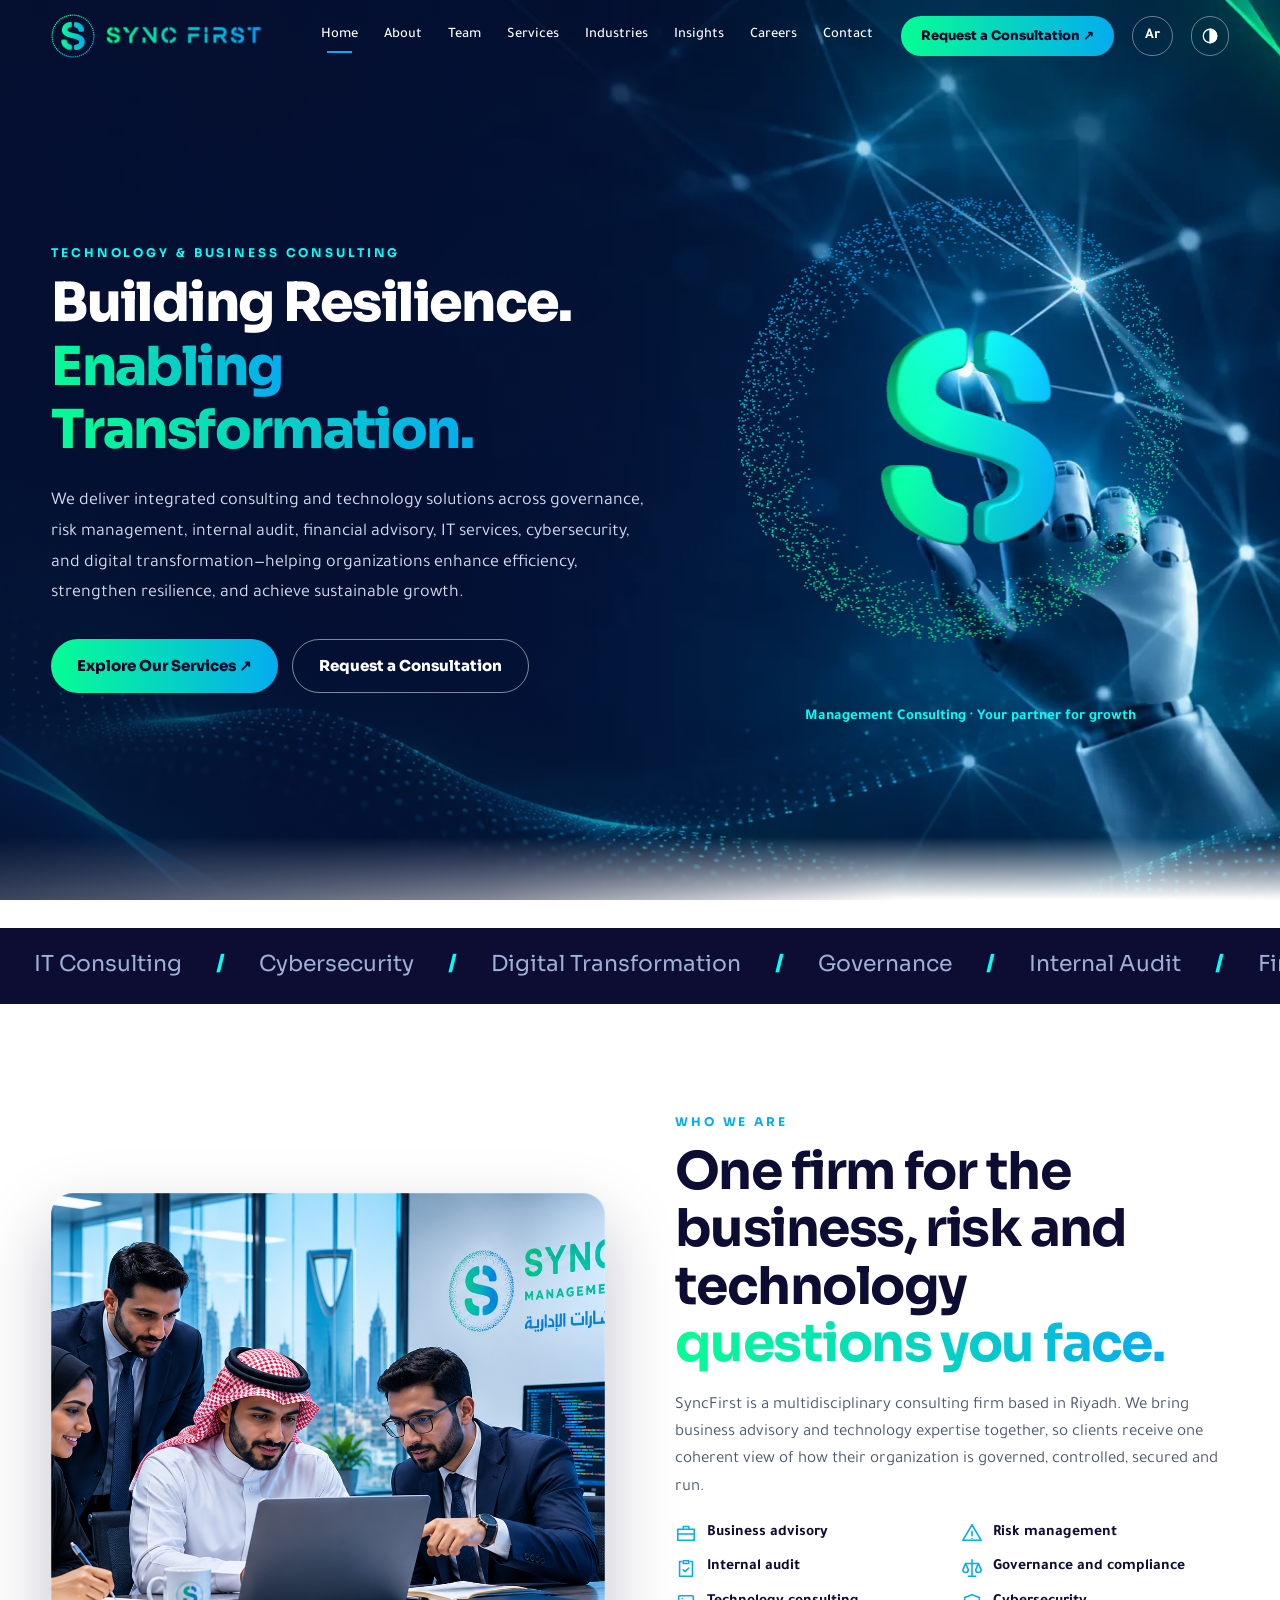
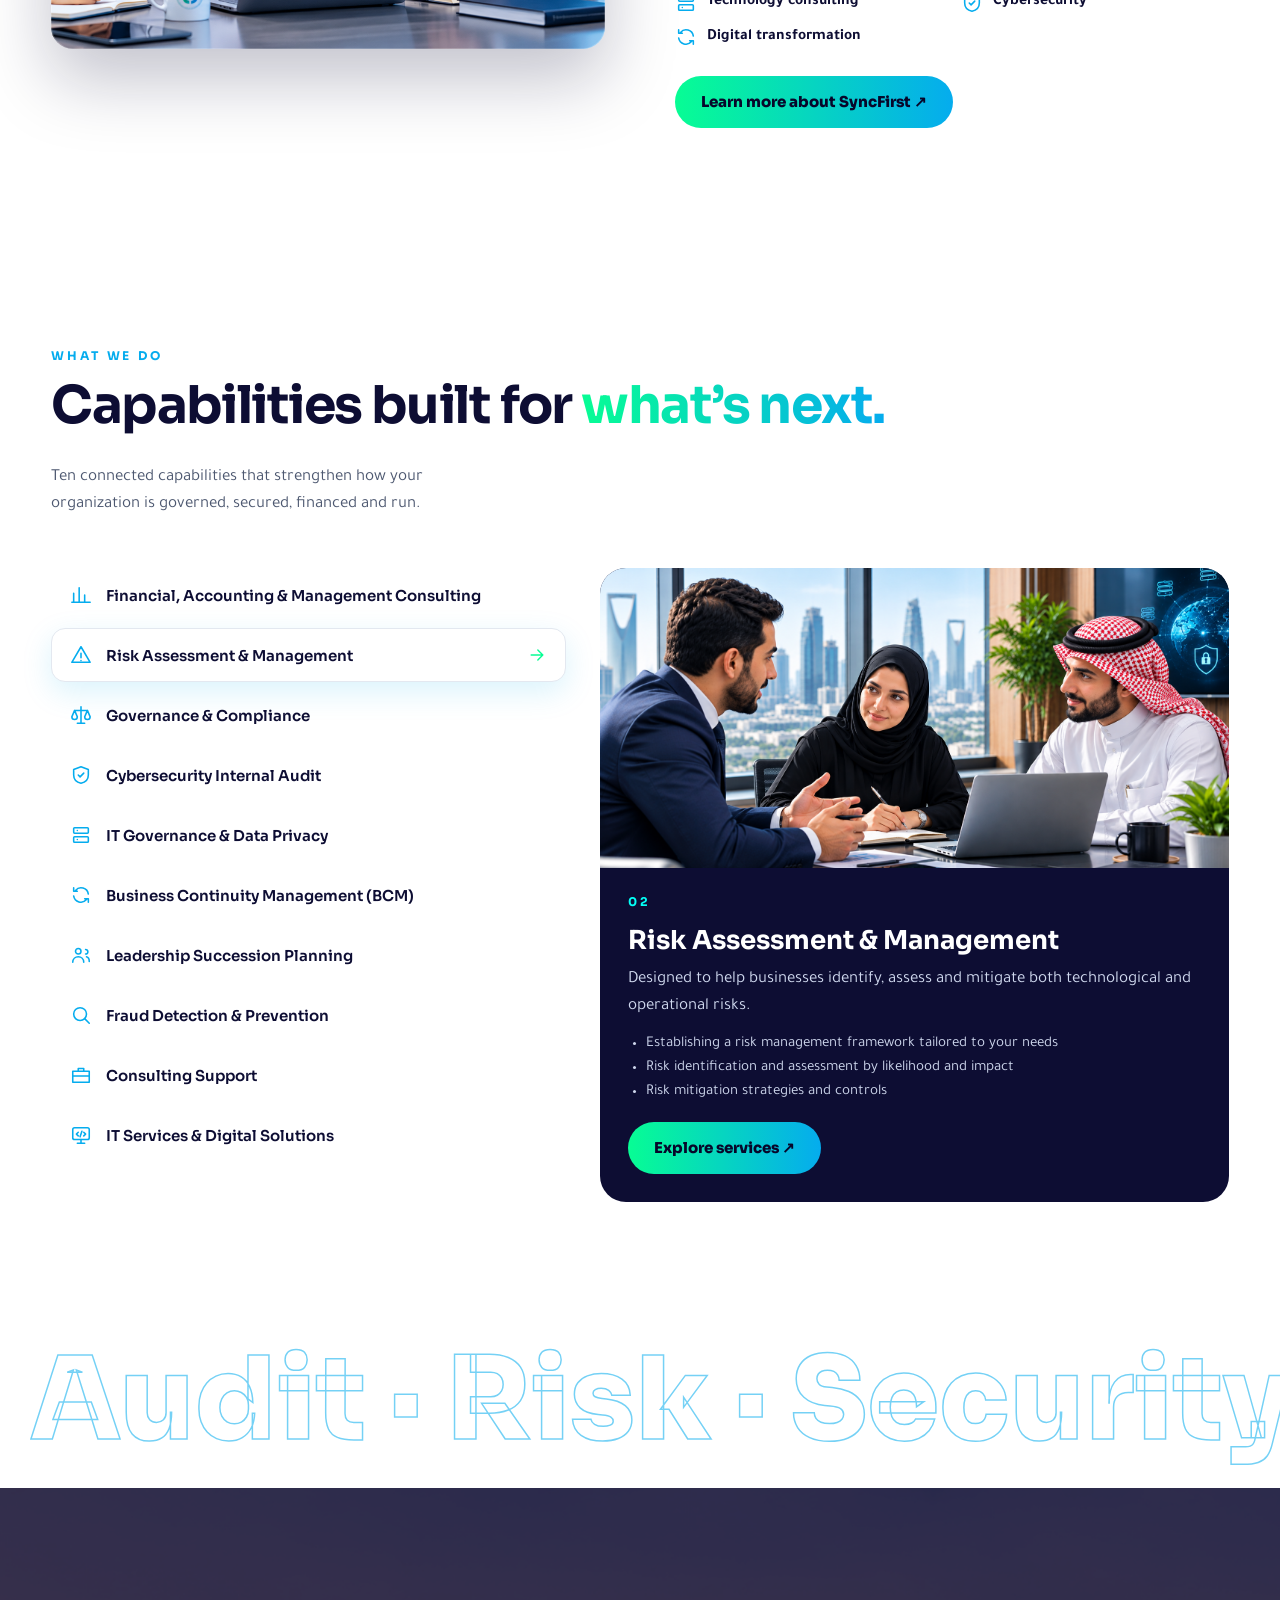
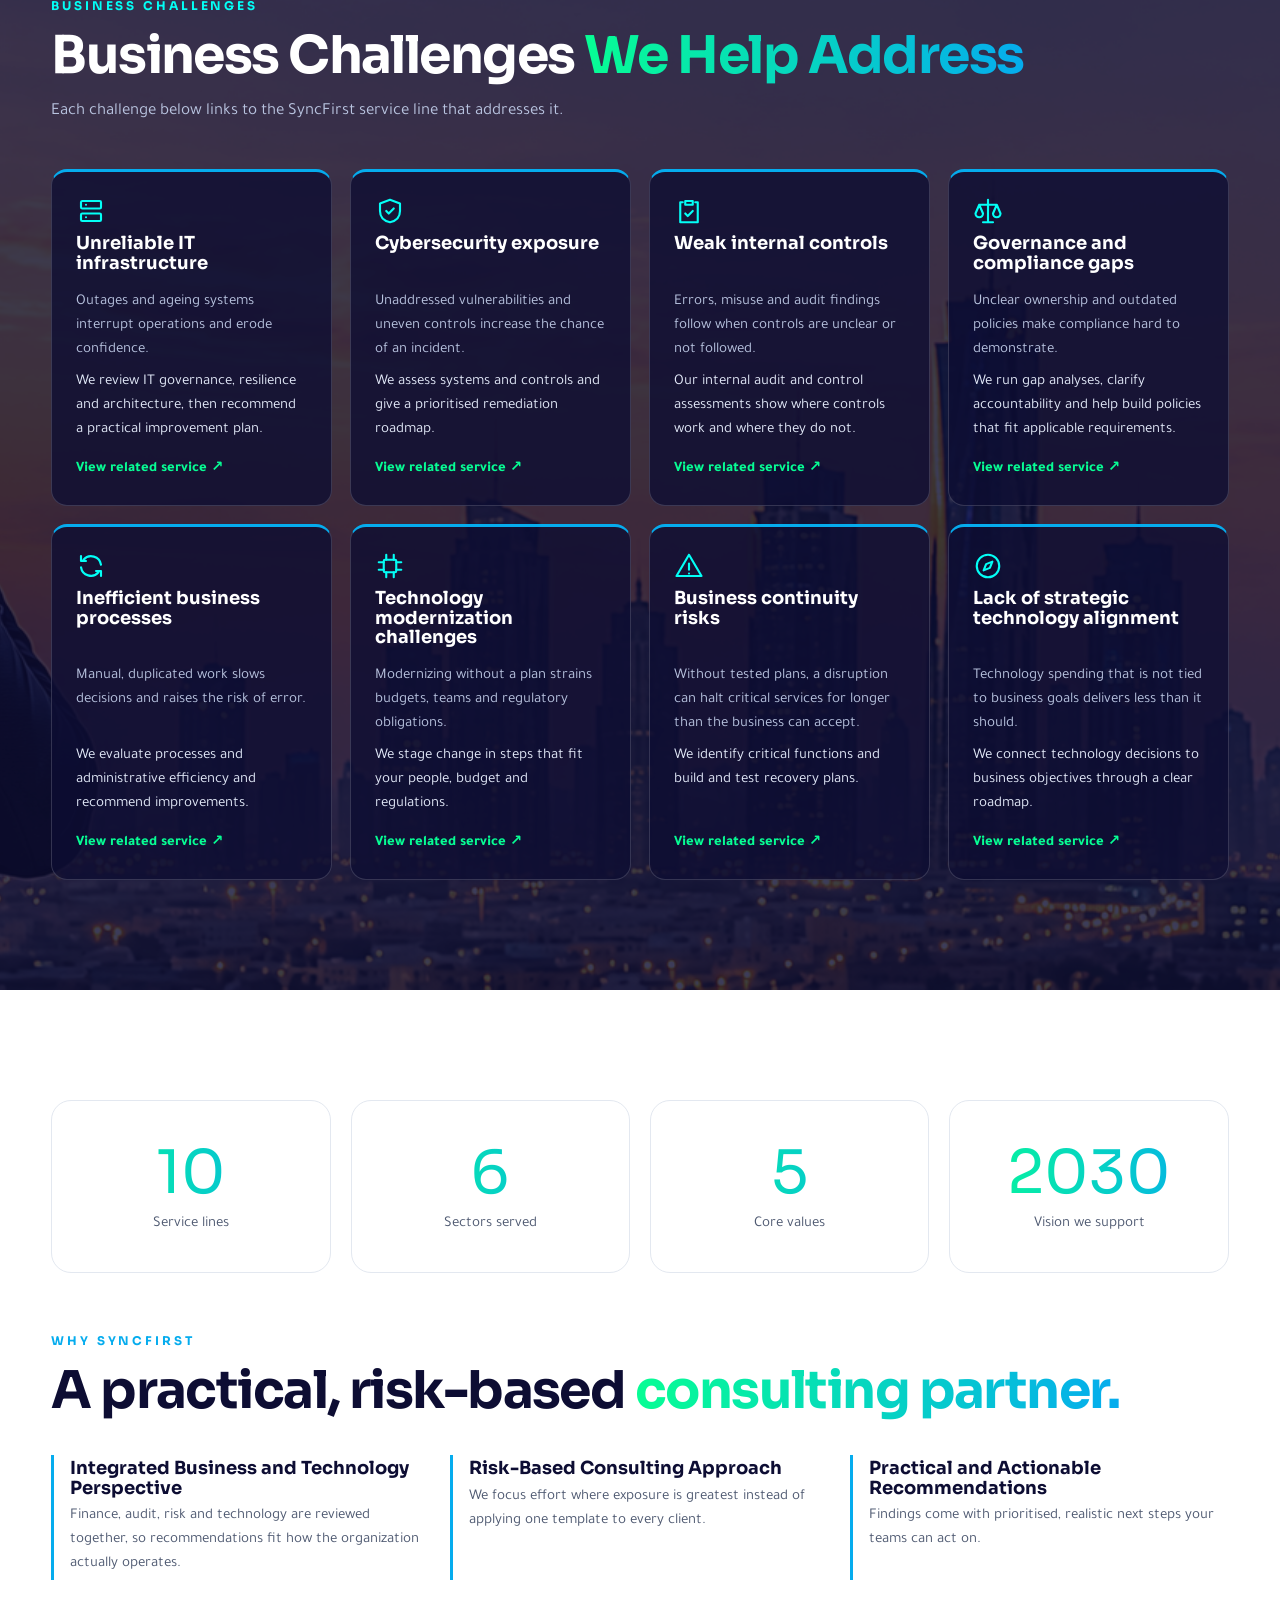
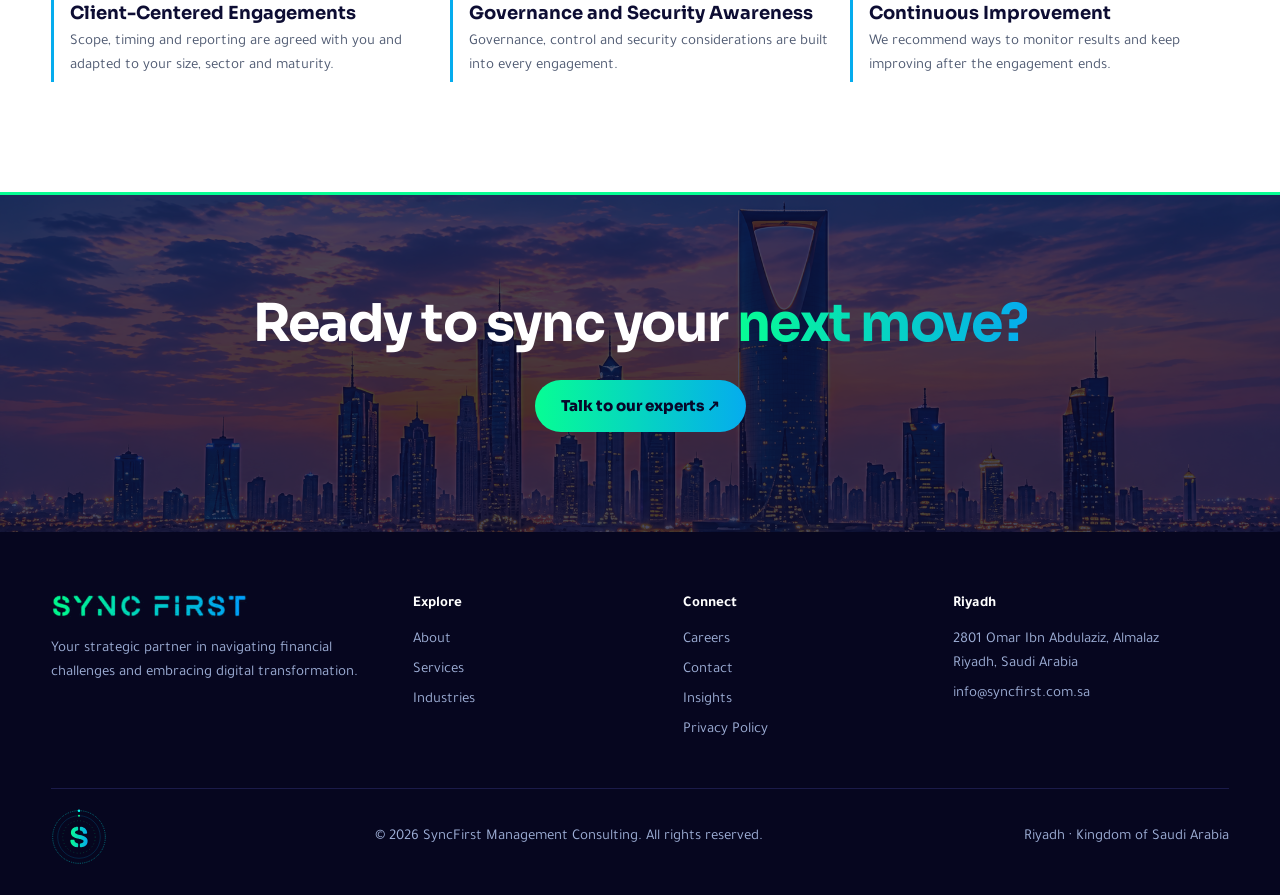
==== commit 14bb0a48: "Add files via upload" ====
--- a/index.html
+++ b/index.html
@@ -76,7 +76,7 @@
 <div id="md" role="dialog" aria-modal="true" aria-labelledby="mt" tabindex="-1"><div><img id="mi" alt="" width="620" height="190"><div class="b"><button id="mx" type="button" aria-label="Close">×</button><h2 id="mt" style="font-size:28px"></h2><div id="mbody"></div></div></div></div>
 
 <noscript><p style="position:fixed;bottom:0;left:0;right:0;background:#0D0D33;color:#fff;padding:14px;text-align:center;z-index:99">This website needs JavaScript for most of its content. Contact us at <a href="mailto:info@syncfirst.com.sa" style="text-decoration:underline">info@syncfirst.com.sa</a>.</p></noscript>
-<script src="assets/js/config.js"></script><script src="assets/js/main.js"></script><script src="assets/js/content.js"></script><script src="assets/js/connected_intelligence.js"></script>
+<script src="assets/js/config.js"></script><script src="assets/js/main.js"></script><script src="assets/js/profiles.js"></script><script src="assets/js/content.js"></script><script src="assets/js/connected_intelligence.js"></script>
 <script src="assets/js/polish.js"></script>
 <script src="assets/js/updates.js"></script>
 </body></html>
--- a/assets/css/refine.css
+++ b/assets/css/refine.css
@@ -120,30 +120,32 @@
 .fws::-webkit-scrollbar{display:none}.fws.dg{cursor:grabbing;user-select:none}.fwk img{-webkit-user-drag:none;user-select:none}
 .fwt{display:flex;gap:18px;width:max-content}
 @keyframes fwm{to{transform:translateX(calc(-50% - 9px))}}
-.fwk{--a:#05ACEE;position:relative;isolation:isolate;overflow:hidden;flex:none;width:272px;min-height:236px;display:flex;flex-direction:column;align-items:flex-start;gap:0;padding:20px 20px 18px;border-radius:22px;border:1px solid rgba(255,255,255,.09);background:radial-gradient(120% 90% at 100% 0%,color-mix(in srgb,var(--a) 22%,transparent),transparent 60%),linear-gradient(165deg,#0f2f52 0%,#0a2340 55%,#081a33 100%);color:#fff;cursor:pointer;text-align:start;font:inherit;box-shadow:0 10px 30px rgba(3,10,40,.28);transition:transform .35s cubic-bezier(.2,.8,.2,1),box-shadow .35s,border-color .35s}
-.fwk::before{content:"";position:absolute;inset:0;z-index:-1;background-image:radial-gradient(rgba(255,255,255,.07) 1px,transparent 1.2px);background-size:16px 16px;-webkit-mask-image:linear-gradient(180deg,#000,transparent 70%);mask-image:linear-gradient(180deg,#000,transparent 70%)}
-.fwk::after{content:"";position:absolute;left:20px;right:20px;top:0;height:3px;border-radius:0 0 4px 4px;background:linear-gradient(90deg,var(--a),transparent);opacity:.9;transition:left .35s,right .35s}
-.fwk:hover,.fwk:focus-visible{transform:translateY(-8px);border-color:color-mix(in srgb,var(--a) 70%,transparent);box-shadow:0 22px 44px rgba(3,10,40,.4),0 0 0 1px color-mix(in srgb,var(--a) 35%,transparent),0 0 36px color-mix(in srgb,var(--a) 28%,transparent);outline:none}
+.fwk{--a:#05ACEE;position:relative;isolation:isolate;overflow:hidden;flex:none;width:244px;display:flex;flex-direction:column;align-items:stretch;padding:16px 16px 14px;border-radius:18px;border:1px solid rgba(255,255,255,.09);background:radial-gradient(110% 80% at 100% 0%,color-mix(in srgb,var(--a) 20%,transparent),transparent 62%),linear-gradient(165deg,#0f2f52 0%,#0a2340 58%,#081a33 100%);color:#fff;cursor:pointer;text-align:start;font:inherit;box-shadow:0 8px 24px rgba(3,10,40,.24);transition:transform .3s cubic-bezier(.2,.8,.2,1),box-shadow .3s,border-color .3s}
+.fwk::before{content:"";position:absolute;inset:0;z-index:-1;background-image:radial-gradient(rgba(255,255,255,.06) 1px,transparent 1.2px);background-size:14px 14px;-webkit-mask-image:linear-gradient(180deg,#000,transparent 65%);mask-image:linear-gradient(180deg,#000,transparent 65%)}
+.fwk::after{content:"";position:absolute;left:16px;right:16px;top:0;height:3px;border-radius:0 0 4px 4px;background:linear-gradient(90deg,var(--a),transparent);transition:left .3s,right .3s}
+.fwk:hover,.fwk:focus-visible{transform:translateY(-5px);border-color:color-mix(in srgb,var(--a) 65%,transparent);box-shadow:0 16px 34px rgba(3,10,40,.36),0 0 28px color-mix(in srgb,var(--a) 24%,transparent);outline:none}
 .fwk:hover::after,.fwk:focus-visible::after{left:0;right:0}
 .fwk:focus-visible{outline:3px solid var(--cyan);outline-offset:2px}
-.fwtp{display:flex;align-items:center;justify-content:space-between;width:100%;margin-bottom:18px}
-.fwi{display:grid;place-items:center;width:44px;height:44px;border-radius:13px;color:var(--a);background:color-mix(in srgb,var(--a) 14%,transparent);border:1px solid color-mix(in srgb,var(--a) 40%,transparent);transition:background .3s,color .3s,transform .35s}
-.fwi svg{width:22px;height:22px}
-.fwk:hover .fwi,.fwk:focus-visible .fwi{background:var(--a);color:#06152b;transform:rotate(-6deg) scale(1.06)}
-.fwn{font:700 12px Sora,Tajawal,sans-serif;letter-spacing:.16em;color:rgba(255,255,255,.34)}
-.fwe{display:block;min-height:15px;font:700 11px Sora,Tajawal,sans-serif;letter-spacing:.22em;color:var(--a);text-transform:uppercase}
-.fwb{display:block;font:800 clamp(26px,2.4vw,31px)/1.1 Sora,Tajawal,sans-serif;letter-spacing:-.01em;color:#fff;margin:2px 0 8px;white-space:nowrap}
-.fwf{display:-webkit-box;-webkit-line-clamp:2;-webkit-box-orient:vertical;overflow:hidden;font-size:13.5px;line-height:1.5;color:#b9c6e6;margin-bottom:16px}
-.fwbt{display:flex;align-items:center;justify-content:space-between;gap:10px;width:100%;margin-top:auto}
-.fwbt em{font:600 11px Sora,Tajawal,sans-serif;font-style:normal;letter-spacing:.04em;padding:6px 11px;border-radius:99px;color:var(--a);background:color-mix(in srgb,var(--a) 12%,transparent);border:1px solid color-mix(in srgb,var(--a) 32%,transparent);white-space:nowrap;overflow:hidden;text-overflow:ellipsis;max-width:100%}
-.fwa{display:grid;place-items:center;flex:none;width:32px;height:32px;border-radius:50%;border:1px solid rgba(255,255,255,.22);color:#fff;transition:transform .35s,background .3s,color .3s,border-color .3s}
-.fwa svg{width:16px;height:16px}
-.fwk:hover .fwa,.fwk:focus-visible .fwa{transform:translateX(4px);background:var(--a);border-color:var(--a);color:#06152b}
-[dir=rtl] .fwk{direction:rtl}[dir=rtl] .fwa svg{transform:scaleX(-1)}[dir=rtl] .fwk:hover .fwa,[dir=rtl] .fwk:focus-visible .fwa{transform:translateX(-4px)}
-.fwk:not(:hover):not(:focus-visible) .fwa{transition-delay:0s}
-.fws{padding:18px 0 26px}
-.fwhint{display:flex;align-items:center;gap:10px}.fwhint::before{content:"";width:28px;height:2px;border-radius:2px;background:linear-gradient(90deg,var(--green),var(--blue))}
-@media(max-width:640px){.fwk{width:232px;min-height:222px;padding:18px 16px 16px}.fwb{font-size:26px}}
+.fwtp{display:flex;align-items:center;justify-content:space-between;margin-bottom:14px}
+.fwi{display:grid;place-items:center;width:36px;height:36px;border-radius:11px;color:var(--a);background:color-mix(in srgb,var(--a) 14%,transparent);border:1px solid color-mix(in srgb,var(--a) 38%,transparent);transition:background .3s,color .3s}
+.fwi svg{width:19px;height:19px}
+.fwk:hover .fwi,.fwk:focus-visible .fwi{background:var(--a);color:#06152b}
+.fwb{display:block;font:800 20px/1.2 Sora,Tajawal,sans-serif;letter-spacing:-.005em;color:#fff;margin-bottom:6px;overflow-wrap:anywhere}
+.fwf{display:block;flex:1;font-size:12.5px;line-height:1.5;color:#c4d0ea;margin-bottom:14px}
+.fwbt{display:flex;margin-top:auto}
+.fwbt em{display:inline-block;font:600 10.5px/1.35 Sora,Tajawal,sans-serif;font-style:normal;letter-spacing:.03em;padding:5px 10px;border-radius:99px;color:var(--a);background:color-mix(in srgb,var(--a) 12%,transparent);border:1px solid color-mix(in srgb,var(--a) 30%,transparent)}
+.fwa{display:grid;place-items:center;flex:none;width:28px;height:28px;border-radius:50%;border:1px solid rgba(255,255,255,.2);color:#fff;transition:transform .3s,background .3s,color .3s,border-color .3s}
+.fwa svg{width:14px;height:14px}
+.fwk:hover .fwa,.fwk:focus-visible .fwa{transform:translateX(3px);background:var(--a);border-color:var(--a);color:#06152b}
+[dir=rtl] .fwk{direction:rtl}[dir=rtl] .fwa svg{transform:scaleX(-1)}[dir=rtl] .fwk:hover .fwa,[dir=rtl] .fwk:focus-visible .fwa{transform:translateX(-3px)}
+.fwt{align-items:stretch;gap:14px}
+.fws{margin-top:22px;padding:8px 0 22px}
+/* legend: what the card colours mean */
+.fwl{display:flex;flex-wrap:wrap;gap:8px 18px;margin-top:18px}
+.fwl span{display:inline-flex;align-items:center;gap:8px;font:600 12px Sora,Tajawal,sans-serif;opacity:.78}
+.fwl i{width:9px;height:9px;border-radius:50%;background:var(--a);box-shadow:0 0 0 3px color-mix(in srgb,var(--a) 25%,transparent)}
+.fwhint{display:flex;align-items:center;gap:10px;font-size:13.5px}.fwhint::before{content:"";width:26px;height:2px;border-radius:2px;background:linear-gradient(90deg,var(--green),var(--blue))}
+@media(max-width:640px){.fwk{width:218px;padding:14px 14px 12px}.fwb{font-size:19px}.fwl{gap:6px 14px}.fwl span{font-size:11px}}
 @media(prefers-reduced-motion:reduce){.fwk,.fwk::after,.fwi,.fwa{transition:none}.fwk:hover,.fwk:focus-visible{transform:none}}
 /* framework dialog: designed header instead of a picture */
 #md[data-k=fw]>div::before{content:"";display:block;height:6px;background:linear-gradient(90deg,var(--green),var(--blue))}
@@ -156,3 +158,52 @@
 .vl{display:grid;place-items:center;padding:clamp(26px,3.4vw,44px)}
 .vl img{width:100%;max-width:400px;height:auto;aspect-ratio:720/448;object-fit:contain}
 @media(max-width:960px){.vl img{max-width:340px}}
+
+/* ===== Leadership profile pages (#mohamed-shawky, #amr-mahmoud) ===== */
+.prf{padding-bottom:56px}
+.prf-hero{position:relative;overflow:hidden;margin:84px var(--gx,24px) 0;border-radius:28px;border:1px solid rgba(3,255,246,.16);background:radial-gradient(ellipse 60% 100% at 95% 0%,rgba(5,172,238,.42),transparent 70%),linear-gradient(120deg,#06182e 0%,#0a2f50 55%,#0a5f7f 130%);color:#fff;padding:52px 0}
+.prf-hb{display:grid;grid-template-columns:minmax(260px,330px) 1fr;gap:clamp(28px,5vw,64px);align-items:center;padding-inline:clamp(20px,4vw,48px)}
+
+
+.prf-id .bc{margin-bottom:22px;flex-wrap:wrap}
+.prf-id h1{font:800 clamp(34px,4.6vw,58px)/1.05 Sora,Tajawal,sans-serif;letter-spacing:-.03em;color:#fff;margin:0}
+.prf-role{font:700 clamp(17px,2vw,22px)/1.35 Sora,Tajawal,sans-serif;color:#e4f4ff;margin:14px 0 0}
+
+
+.prf-ct{display:flex;align-items:center;flex-wrap:wrap;gap:12px;margin-top:22px}
+.prf-ic{display:grid;place-items:center;width:38px;height:38px;border-radius:50%;background:#fff;color:#0D0D33;transition:transform .25s,background .25s,color .25s}
+.prf-ic svg{width:19px;height:19px}.prf-ic:hover,.prf-ic:focus-visible{transform:translateY(-3px);background:linear-gradient(135deg,var(--green),var(--blue))}
+.prf-em{color:#cfe9ff;font-weight:700;font-size:14.5px;word-break:break-all}.prf-em:hover{color:#fff;text-decoration:underline}
+.prf-body{padding-top:48px}
+.prf-tx{max-width:920px}
+.prf-tx p{font-size:17px;line-height:1.9;color:var(--fg);margin:0 0 22px}
+.prf-ft{display:flex;flex-wrap:wrap;align-items:center;justify-content:space-between;gap:18px;max-width:920px;margin-top:34px;padding-top:26px;border-top:1px solid var(--line)}
+.prf-back{display:inline-flex;align-items:center;gap:10px;font:800 14.5px Sora,Tajawal,sans-serif;color:var(--blue)}
+.prf-back svg{width:18px;height:18px;transform:scaleX(-1)}.prf-back:hover{text-decoration:underline}
+[dir=rtl] .prf-back svg{transform:none}
+[dir=rtl] .prf-hero{background:radial-gradient(ellipse 60% 100% at 5% 0%,rgba(5,172,238,.42),transparent 70%),linear-gradient(240deg,#06182e 0%,#0a2f50 55%,#0a5f7f 130%)}
+@media(max-width:820px){.prf-hero{margin-top:78px;padding:34px 0;border-radius:22px}.prf-hb{grid-template-columns:1fr;justify-items:start}.prf-tx p{font-size:16px;line-height:1.85}}
+/* team cards now open the profile */
+.lc{position:relative}.ar-ph{cursor:pointer}
+.lnk{color:inherit}.lnk::after{content:"";position:absolute;inset:0;z-index:1}.lc:hover .lnk{color:var(--blue)}
+.lbt{position:relative;z-index:2;display:flex;flex-wrap:wrap;gap:10px;margin-top:6px}.lbt .btn.sm{margin-top:0}
+.btn.sm.pf{background:transparent;border:1.5px solid var(--line);color:var(--fg)}.btn.sm.pf:hover{border-color:var(--blue);transform:translateY(-3px)}
+@media(prefers-reduced-motion:reduce){.prf-ic,.btn.sm.pf{transition:none}}
+
+/* team profile hero: network background + photo */
+.prf-hero{isolation:isolate}
+.prf-bg{position:absolute;inset:0;z-index:0;display:block;width:100%;height:100%;pointer-events:none}
+.prf-hb{position:relative;z-index:1;grid-template-columns:minmax(220px,300px) 1fr}
+.prf-ph{position:relative;width:100%;max-width:300px;aspect-ratio:1;border-radius:50%;padding:5px;background:linear-gradient(135deg,var(--green),var(--blue));box-shadow:0 0 0 10px rgba(3,255,246,.08),0 24px 60px rgba(2,8,30,.55),0 0 50px rgba(5,172,238,.35)}
+.prf-ph::before{content:"";position:absolute;inset:-16px;border-radius:50%;border:1.5px dashed rgba(3,255,246,.45);animation:prfspin 40s linear infinite}
+.prf-ph img{display:block;width:100%;height:100%;border-radius:50%;object-fit:cover;object-position:center 22%;background:#0a2f50;border:4px solid #06182e}
+@keyframes prfspin{to{transform:rotate(360deg)}}
+@media(max-width:760px){.prf-hb{grid-template-columns:1fr;justify-items:center;text-align:center}.prf-ph{max-width:210px}.prf-id{display:flex;flex-direction:column;align-items:center}.prf-id .bc{justify-content:center}.prf-ct{justify-content:center}}
+@media(prefers-reduced-motion:reduce){.prf-ph::before{animation:none}}
+
+/* profile hero sits right under the fixed header: no extra top space */
+body:not([data-pg=home]) .prf.first{padding-top:0}
+.prf-hero{margin-top:92px}
+.prf-cr{display:flex;flex-wrap:wrap;gap:8px;margin-top:18px}
+.prf-cr span{padding:6px 13px;border-radius:99px;border:1px solid rgba(3,255,246,.4);background:rgba(3,255,246,.08);color:#bff8ff;font:700 12px Sora,sans-serif;letter-spacing:.04em}
+@media(max-width:760px){.prf-hero{margin-top:84px}.prf-cr{justify-content:center}}
